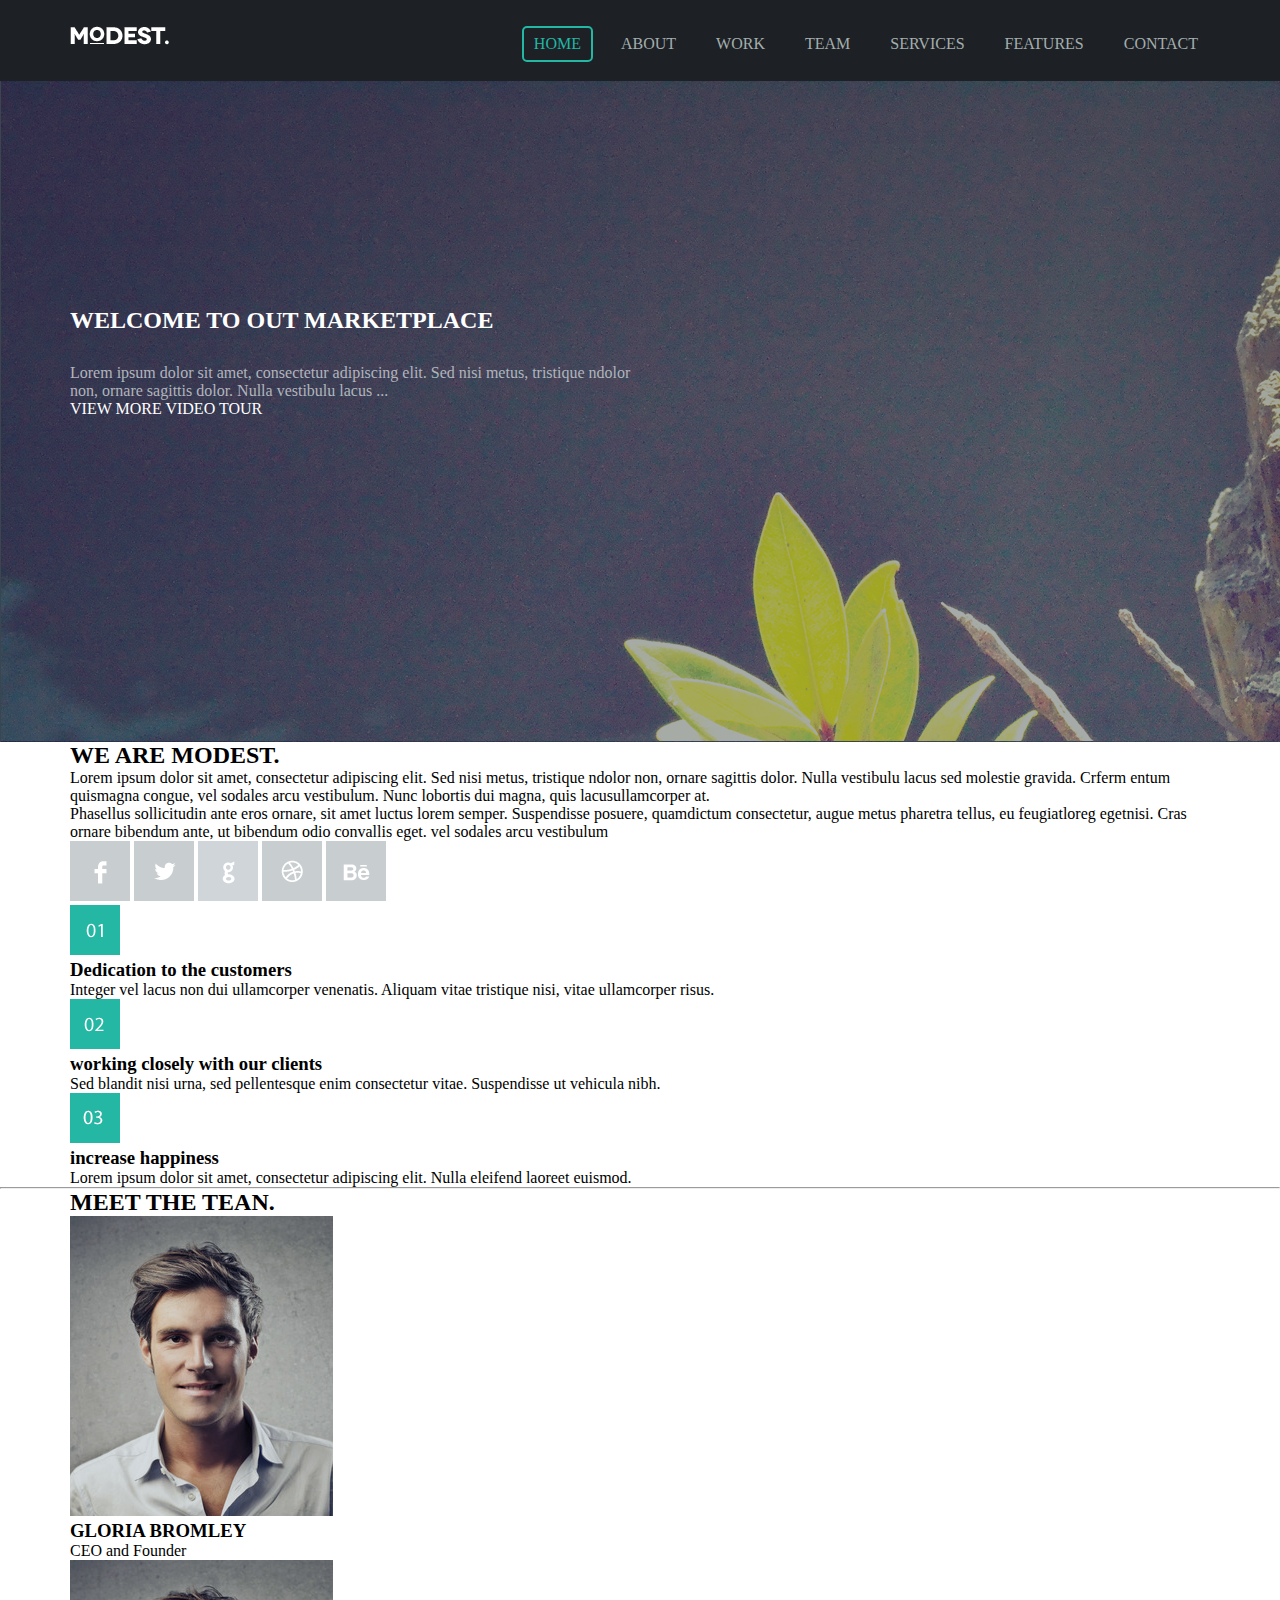
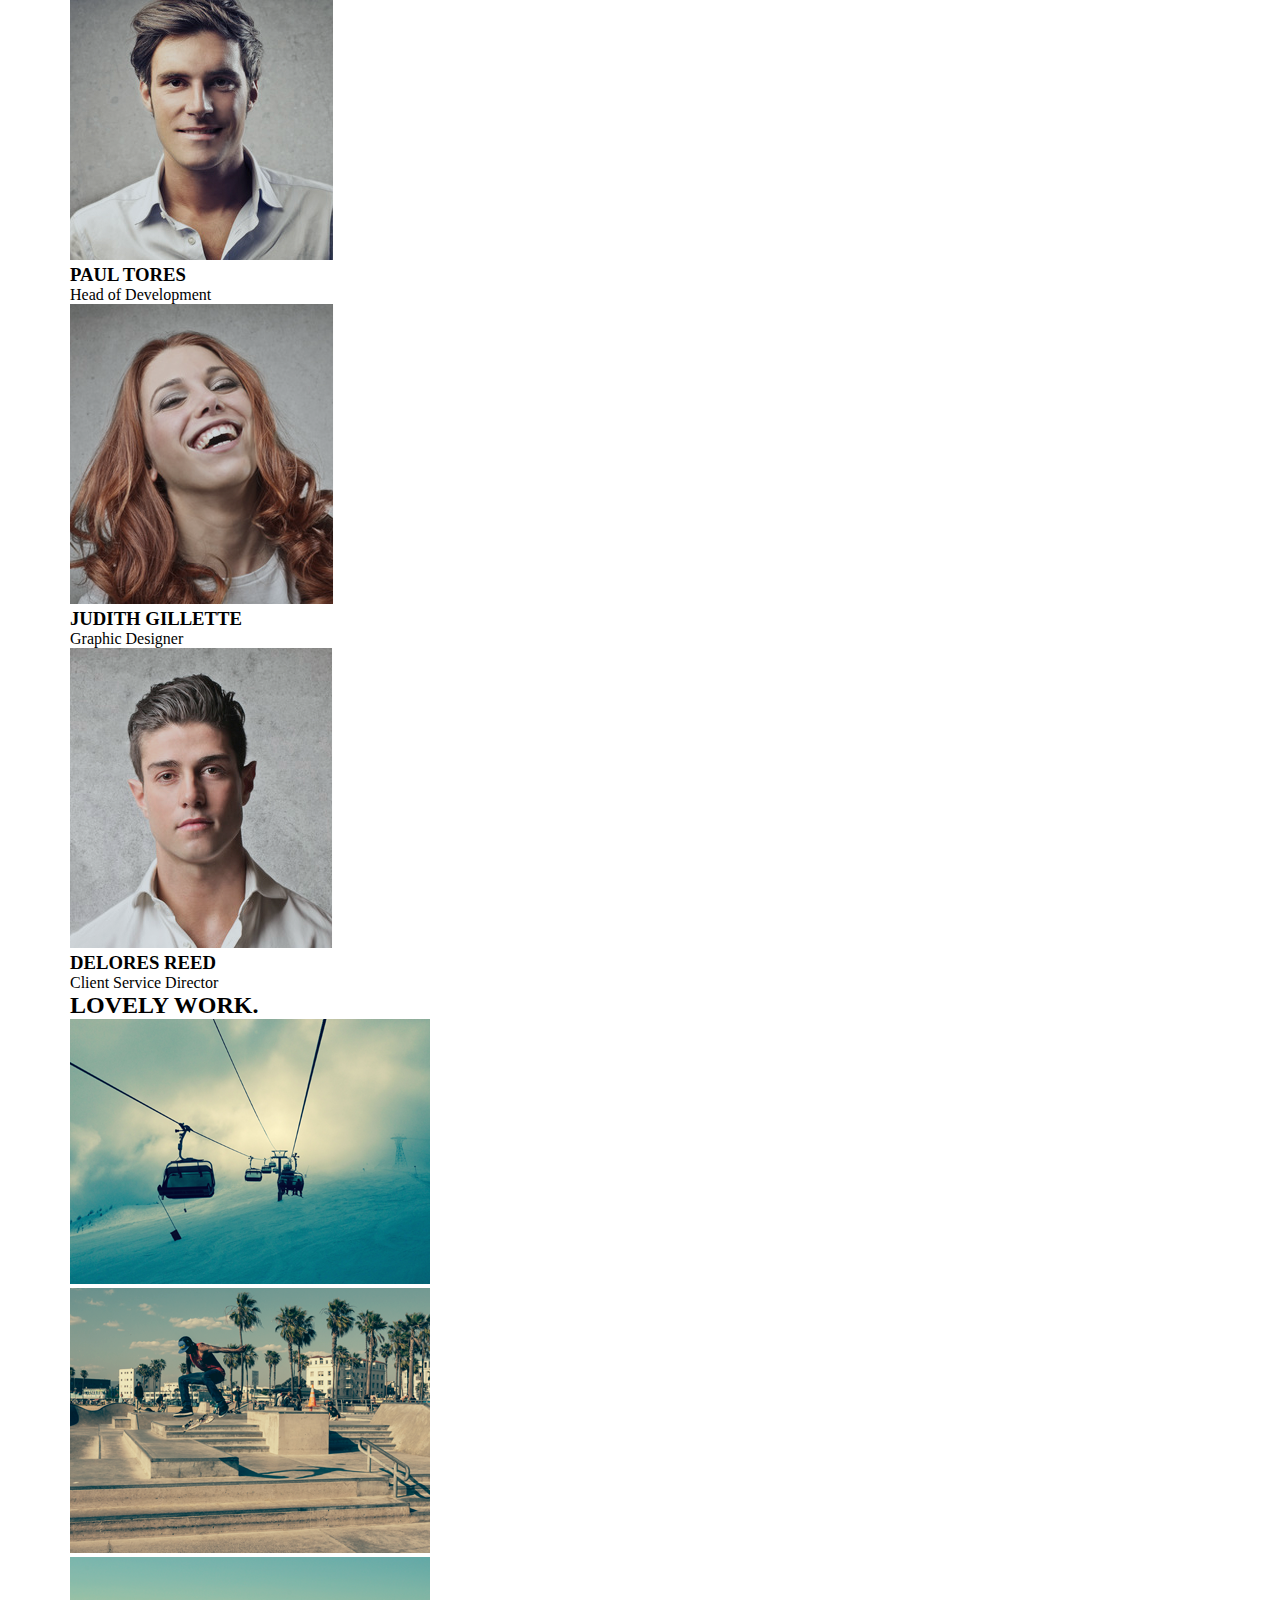
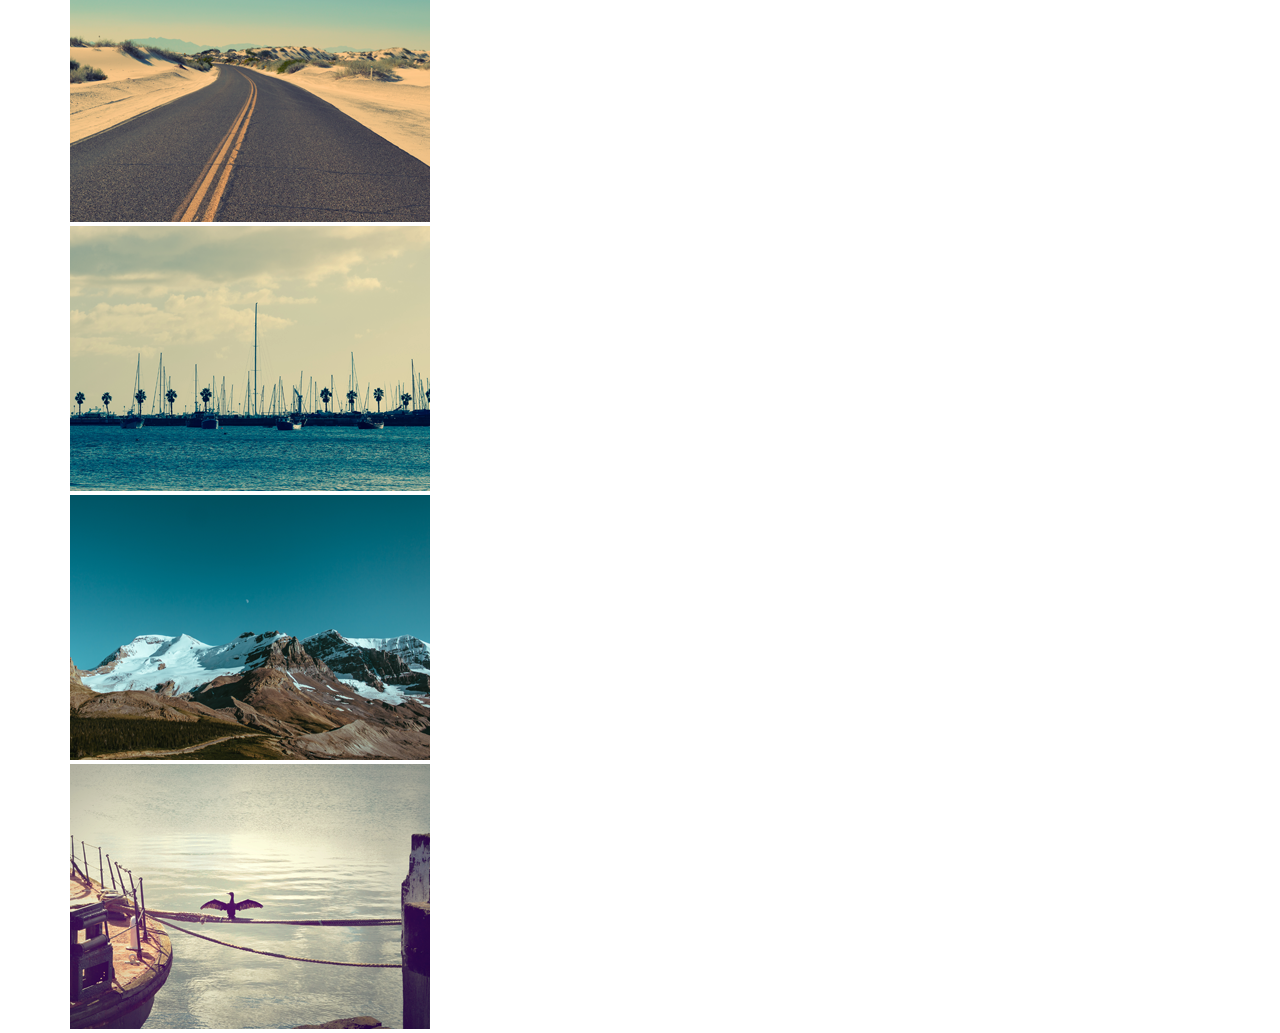
==== index.html @ bdd5e3a7 "sua file" ====
<!DOCTYPE html>
<html lang="en">
<head>
    <meta charset="UTF-8">
    <meta http-equiv="X-UA-Compatible" content="IE=edge">
    <meta name="viewport" content="width=device-width, initial-scale=1.0">
    <link rel="stylesheet" href="sass/scss.css">
    <title>ex2</title>
</head>
<body>
    <header class="header">
        <div class="header__container container">
            <a href=""><img src="img/modle/modest.png" alt="logo"></a>
            <nav class="menu">
                <ul>
                    <li><a href="">HOME</a></li>
                    <li><a href="">ABOUT</a></li>
                    <li><a href="">WORK</a></li>
                    <li><a href="">TEAM</a></li>
                    <li><a href="">SERVICES</a></li>
                    <li><a href="">FEATURES</a></li>
                    <li><a href="">CONTACT</a></li>
                </ul>
            </nav>
        </div>
    </header>
    <main>
        <div class="baner">
            <div class="container">
                <h2 class="baner__title">
                    WELCOME TO OUT MARKETPLACE
                </h2>
                <p class="baner__subtitle">
                    Lorem ipsum dolor sit amet, consectetur adipiscing elit. Sed nisi metus, tristique ndolor <br>
                    non, ornare sagittis dolor. Nulla vestibulu lacus ...
                </p>
                <div class="baner__button">
                    <a href="" class="button">VIEW MORE</a>
                    <a href=""class="button">VIDEO TOUR</a>
                </div>
            </div>
        </div>
        <div class="about container">
                <h2 class="title">
                    WE ARE MODEST.
                </h2>
                <div class="about__block">
                    <div class="about__intro">
                    <p>
                        Lorem ipsum dolor sit amet, consectetur adipiscing elit. Sed nisi metus, tristique ndolor non, ornare sagittis dolor. Nulla vestibulu lacus sed molestie gravida. Crferm entum  quismagna congue, vel sodales arcu vestibulum. Nunc lobortis dui magna, quis lacusullamcorper at. 
                    </p>
                    <p>
                        Phasellus sollicitudin ante eros ornare, sit amet luctus lorem semper. Suspendisse posuere, quamdictum consectetur, augue metus pharetra tellus, eu feugiatloreg egetnisi. Cras ornare bibendum ante, ut bibendum odio convallis eget. vel sodales arcu vestibulum
                        </p>
                        <div class="about__social">
                            <a href=""><img src="img/modle/F.png" alt="facebook"></a>
                            <a href=""><img src="img/modle/twiter.png" alt="twice"></a>
                            <a href=""><img src="img/modle/g.png" alt="google"></a>
                            <a href=""><img src="img/modle/D.png" alt="ball"></a>
                            <a href=""><img src="img/modle/e.png" alt="be"></a>
                        </div>
                    </div>
                    <div class="about__step">
                        <div class="about__step__block">
                            <img src="./img/modle/01.png" alt="">
                            <div class="step__content">
                                <h3>
                                    Dedication to the customers
                                </h3>
                                <p>
                                    Integer vel lacus non dui ullamcorper venenatis. Aliquam vitae tristique nisi, vitae ullamcorper risus.
                                </p>
                            </div>
                        </div>
                        <div class="about__step__block">
                            <img src="./img/modle/02.png" alt="">
                            <div class="about_step__content">
                                <h3>
                                    working closely with our clients
                                </h3>
                                <p>
                                    Sed blandit nisi urna, sed pellentesque enim consectetur vitae. Suspendisse ut vehicula nibh.
                                </p>
                            </div>
                        </div>
                        <div class="about__step__block">
                            <img src="./img/modle/03.png" alt="">
                            <div class="step__content">
                                <h3>
                                    increase happiness
                                </h3>
                                <p>
                                    Lorem ipsum dolor sit amet, consectetur adipiscing elit. Nulla eleifend laoreet euismod.
                                </p>
                            </div>
                        </div>
                    </div>
                </div>
        </div>
        <hr>
        <div class="outeam container">
            <h2 class="title">
                MEET THE TEAN.
            </h2>
            <div class="outeam__team">
                <div class="outeam__member">
                    <img src="./img/modle/our team1.png" alt="">
                    <div class="outeam__disc">
                        <h3>
                            GLORIA BROMLEY
                        </h3>
                        <p>
                            CEO and Founder
                        </p>
                    </div>
                </div>
                <div class="outeam__member">
                    <img src="./img/modle/our team1.png" alt="">
                    <div class="outeam__disc">
                        <h3>
                            PAUL TORES
                        </h3>
                        <p>
                            Head of Development
                        </p>
                    </div>
                </div>
                <div class="outeam__member">
                    <img src="./img/modle/our teama2.png" alt="">
                    <div class="outeam__disc">
                        <h3>
                            JUDITH GILLETTE
                        </h3>
                        <p>
                            Graphic Designer
                        </p>
                    </div>
                </div>
                <div class="outeam__member">
                    <img src="./img/modle/our team 4.png" alt="">
                    <div class="outeam__disc">
                        <h3>
                            DELORES REED
                        </h3>
                        <p>
                            Client Service Director
                        </p>
                    </div>
                </div>
            </div>
        </div>
        <div class="work">
            <div class="container"> 
                <h2 class="title ">LOVELY WORK.</h2>
                <div class="work__global">
                    <div class="work__pic">
                        <img src="./img/modle/work.png" alt="">
                    </div>
                    <div class="work__pic">
                        <img src="./img/modle/work2.png" alt="">
                    </div>
                    <div class="work__pic">
                        <img src="./img/modle/work3.png" alt="">
                    </div>
                    <div class="work__pic">
                        <img src="./img/modle/work4.png" alt="">
                    </div>
                    <div class="work__pic">
                        <img src="./img/modle/work5.png" alt="">
                    </div>
                    <div class="work__pic">
                        <img src="./img/modle/work6.png" alt="">
                    </div>
                </div> 
                <a href="" class="bottum"></a>   
            </div>
        </div>
    </main>
</body>
</html>
---- sass/scss.css ----
@charset "UTF-8";
* {
  margin: 0;
  padding: 0;
  list-style-type: none;
}

.container {
  width: 100%;
  max-width: 1140px;
  margin: 0 auto;
  display: block;
}

.header {
  background-color: #1d2126;
  height: 81px;
}

.header__container {
  display: -webkit-box;
  display: -ms-flexbox;
  display: flex;
  -webkit-box-pack: justify;
      -ms-flex-pack: justify;
          justify-content: space-between;
}

.header__container a {
  margin-top: 26px;
}

.header__container a img {
  height: 19px;
}

/*phần biến và giá trị của border*/
/*--------------------------------*/
.menu ul {
  display: -webkit-box;
  display: -ms-flexbox;
  display: flex;
  margin: 26px 0px;
}

.menu li {
  list-style: none;
  padding: 7px 10px;
  border: 2px solid #1d2126;
  margin: 0 8px;
}

.menu li:hover {
  border: 2px solid #b0b5bd;
  border-radius: 5px;
}

.menu li:first-child {
  margin-left: 0px;
  border: 2px solid #23b7a4;
  border-radius: 5px;
}

.menu li:first-child a {
  color: #23b7a4;
}

.menu li:last-child {
  margin-right: 0px;
}

.menu li a {
  color: #a4aead;
  text-decoration: none;
}

.baner {
  background-image: url("../img/modle/intro.png");
  height: 661px;
  background-repeat: none;
}

.baner__title {
  color: white;
  padding-top: 226px;
  margin-bottom: 30px;
}

.baner__subtitle {
  color: #b0b5bd;
}

.baner__button a {
  color: white;
  text-decoration: none;
}
/*# sourceMappingURL=scss.css.map */
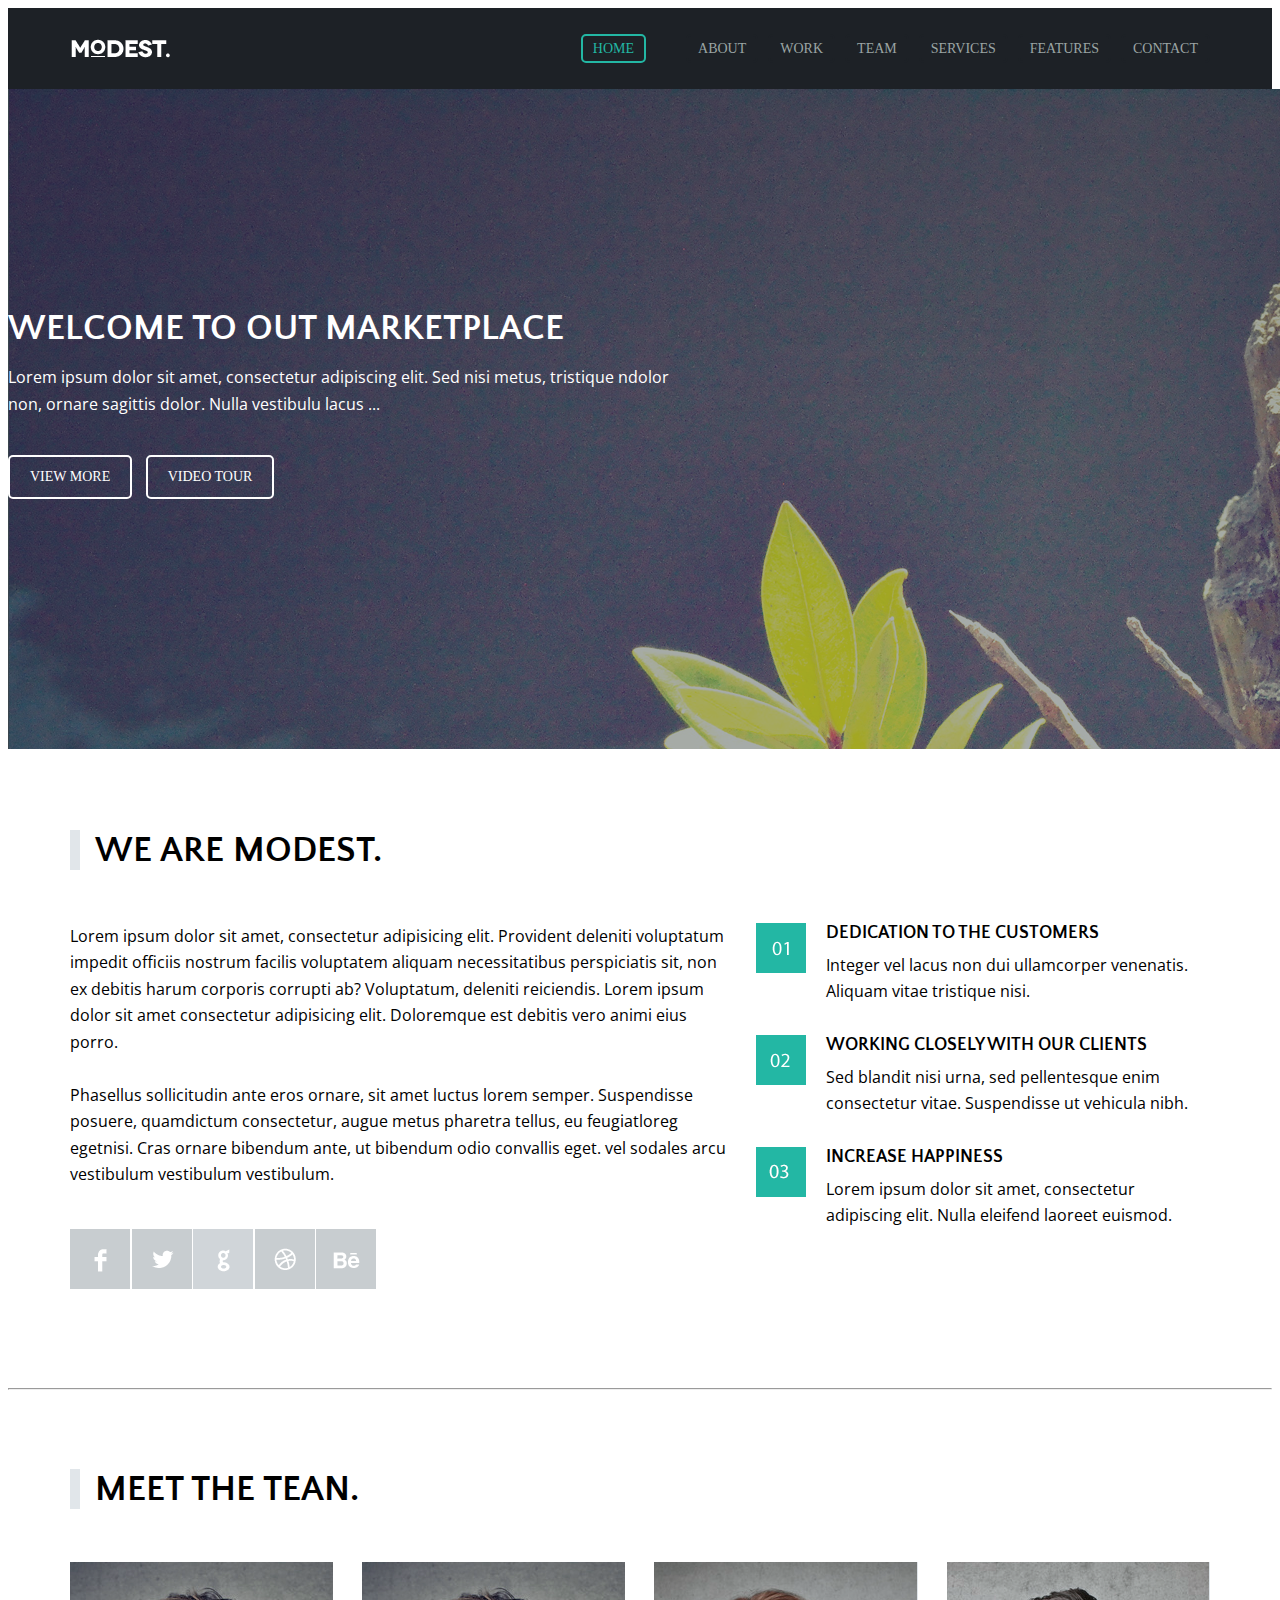
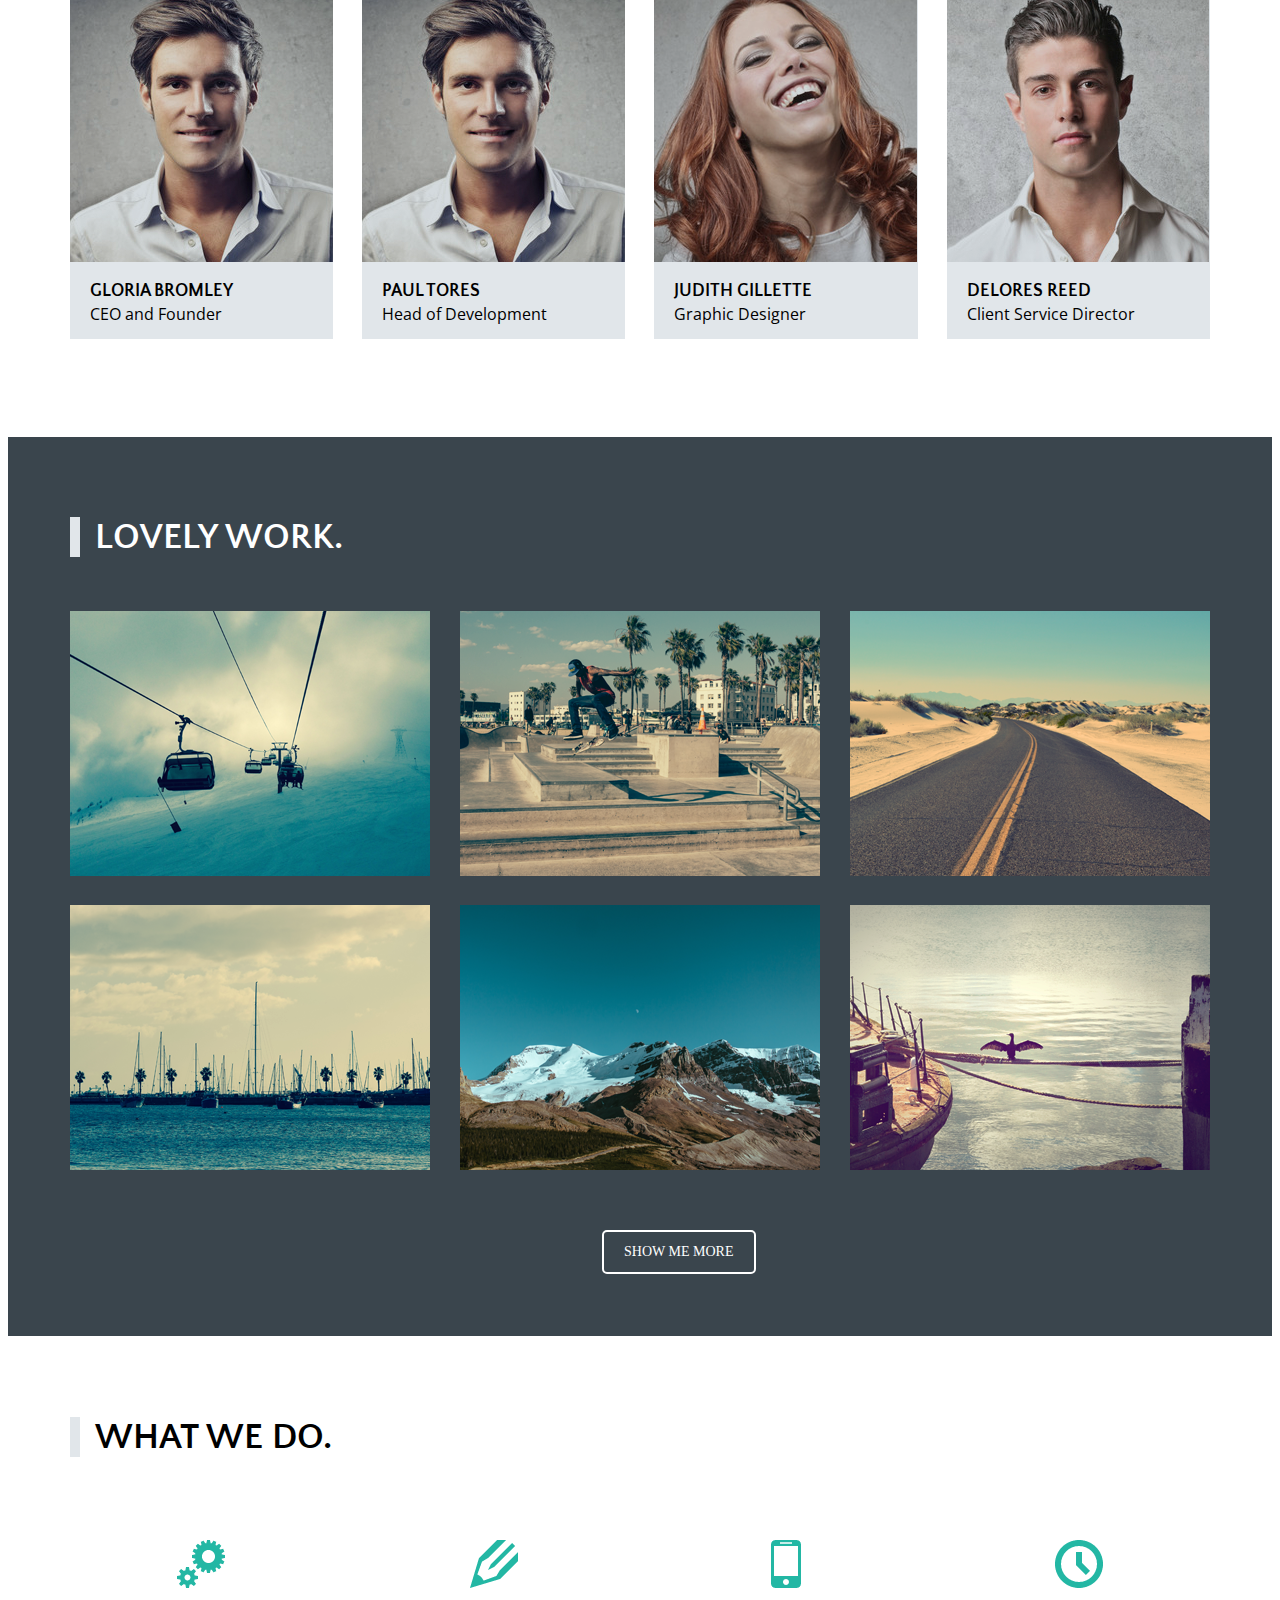
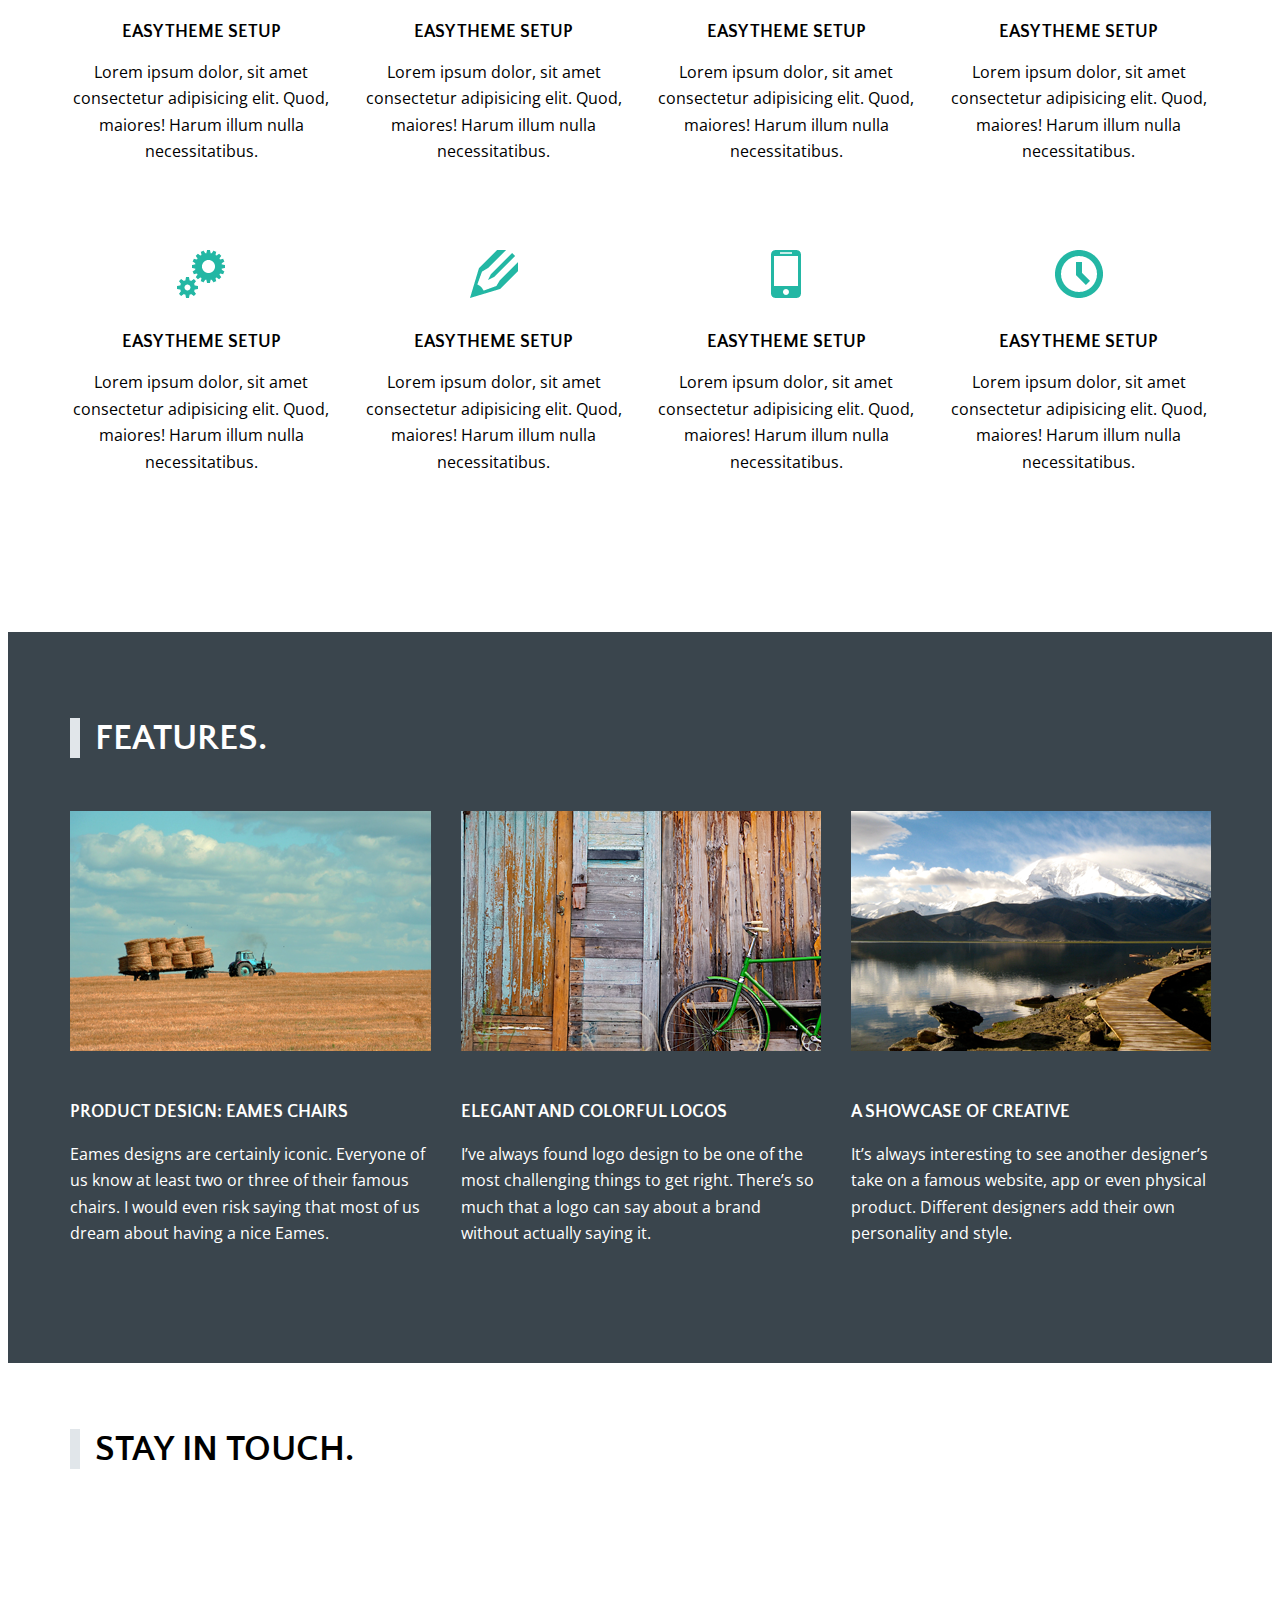
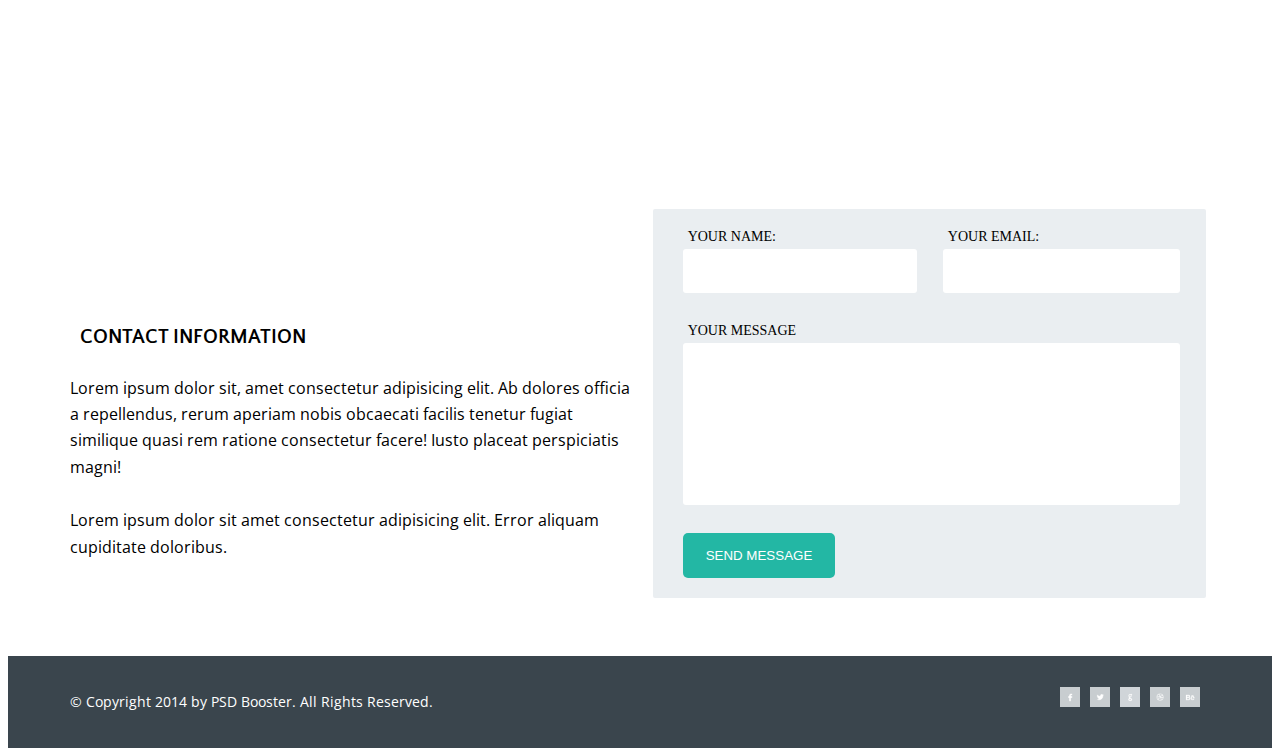
==== commit e6d33d6b: "chua bao gom media va mixin" ====
--- a/index.html
+++ b/index.html
@@ -5,59 +5,84 @@
     <meta http-equiv="X-UA-Compatible" content="IE=edge">
     <meta name="viewport" content="width=device-width, initial-scale=1.0">
     <link rel="stylesheet" href="sass/scss.css">
-    <title>ex2</title>
+    <link rel="preconnect" href="https://fonts.googleapis.com">
+    <link rel="preconnect" href="https://fonts.gstatic.com" crossorigin>
+    <link href="https://fonts.googleapis.com/css2?family=Open+Sans:wght@300;700&display=swap" rel="stylesheet">
+    <link rel="preconnect" href="https://fonts.googleapis.com">
+    <link rel="preconnect" href="https://fonts.gstatic.com" crossorigin>
+    <link href="https://fonts.googleapis.com/css2?family=Open+Sans:wght@300;700&family=Quattrocento+Sans:wght@700&display=swap" rel="stylesheet">
+    <title>ex2</title>  
 </head>
 <body>
+    <!--header-->
     <header class="header">
-        <div class="header__container container">
-            <a href=""><img src="img/modle/modest.png" alt="logo"></a>
-            <nav class="menu">
-                <ul>
-                    <li><a href="">HOME</a></li>
-                    <li><a href="">ABOUT</a></li>
-                    <li><a href="">WORK</a></li>
-                    <li><a href="">TEAM</a></li>
-                    <li><a href="">SERVICES</a></li>
-                    <li><a href="">FEATURES</a></li>
-                    <li><a href="">CONTACT</a></li>
-                </ul>
-            </nav>
+        <div class="container">
+            <div class="header__wrap">
+                <div class="header__logo">
+                    <a href="#"><img src="./img/modle/modest.png" alt="logo"></a>
+                </div>
+                <nav class="header__menu">
+                    <ul>
+                        <li><a href="#" class="active">HOME</a></li>
+                        <li><a href="#">ABOUT</a></li>
+                        <li><a href="#">WORK</a></li>
+                        <li><a href="#">TEAM</a></li>
+                        <li><a href="#">SERVICES</a></li>
+                        <li><a href="#">FEATURES</a></li>
+                        <li><a href="#">CONTACT</a></li>
+                    </ul>
+                </nav>
+            </div>
         </div>
     </header>
     <main>
+        <!--baner-->
         <div class="baner">
-            <div class="container">
+            <div class="baner__img">
+                <img src="./img/modle/intro.png" alt="">
+            </div>
+            <div class="baner__content">
                 <h2 class="baner__title">
                     WELCOME TO OUT MARKETPLACE
                 </h2>
-                <p class="baner__subtitle">
-                    Lorem ipsum dolor sit amet, consectetur adipiscing elit. Sed nisi metus, tristique ndolor <br>
-                    non, ornare sagittis dolor. Nulla vestibulu lacus ...
-                </p>
+                <div class="baner__body">
+                     <p>
+                        Lorem ipsum dolor sit amet, consectetur adipiscing elit. Sed nisi metus, tristique ndolor <br>
+                        non, ornare sagittis dolor. Nulla vestibulu lacus ...
+                    </p>
+                </div>
                 <div class="baner__button">
-                    <a href="" class="button">VIEW MORE</a>
-                    <a href=""class="button">VIDEO TOUR</a>
-                </div>
-            </div>
-        </div>
-        <div class="about container">
-                <h2 class="title">
+                    <a href="#" class="button">VIEW MORE</a>
+                    <a href="#"class="button">VIDEO TOUR</a>
+                </div>
+            </div>
+        </div>
+        <!--about-->
+        <div class="about">
+            <div class="container">
+                <div class="title">
+                    <h2>
                     WE ARE MODEST.
-                </h2>
+                    </h2>
+                </div>
+                
                 <div class="about__block">
                     <div class="about__intro">
-                    <p>
-                        Lorem ipsum dolor sit amet, consectetur adipiscing elit. Sed nisi metus, tristique ndolor non, ornare sagittis dolor. Nulla vestibulu lacus sed molestie gravida. Crferm entum  quismagna congue, vel sodales arcu vestibulum. Nunc lobortis dui magna, quis lacusullamcorper at. 
-                    </p>
-                    <p>
-                        Phasellus sollicitudin ante eros ornare, sit amet luctus lorem semper. Suspendisse posuere, quamdictum consectetur, augue metus pharetra tellus, eu feugiatloreg egetnisi. Cras ornare bibendum ante, ut bibendum odio convallis eget. vel sodales arcu vestibulum
-                        </p>
+                        <div class="about__body">
+                            <p>Lorem ipsum dolor sit amet, consectetur adipisicing elit. Provident deleniti voluptatum impedit officiis nostrum facilis voluptatem aliquam necessitatibus perspiciatis sit, non ex debitis harum corporis corrupti ab? Voluptatum, deleniti reiciendis. Lorem ipsum dolor sit amet consectetur adipisicing elit. Doloremque est debitis vero animi eius porro.
+                            </p>
+                        </div>
+                        <div class="about__body">
+                            <p>
+                                Phasellus sollicitudin ante eros ornare, sit amet luctus lorem semper. Suspendisse posuere, quamdictum consectetur, augue metus pharetra tellus, eu feugiatloreg egetnisi. Cras ornare bibendum ante, ut bibendum odio convallis eget. vel sodales arcu vestibulum vestibulum vestibulum.
+                            </p>
+                        </div>
                         <div class="about__social">
-                            <a href=""><img src="img/modle/F.png" alt="facebook"></a>
-                            <a href=""><img src="img/modle/twiter.png" alt="twice"></a>
-                            <a href=""><img src="img/modle/g.png" alt="google"></a>
-                            <a href=""><img src="img/modle/D.png" alt="ball"></a>
-                            <a href=""><img src="img/modle/e.png" alt="be"></a>
+                            <a href="#"><img src="img/modle/F.png" alt="facebook"></a>
+                            <a href="#"><img src="img/modle/twiter.png" alt="twice"></a>
+                            <a href="#"><img src="img/modle/g.png" alt="google"></a>
+                            <a href="#"><img src="img/modle/D.png" alt="ball"></a>
+                            <a href="#"><img src="img/modle/e.png" alt="be"></a>
                         </div>
                     </div>
                     <div class="about__step">
@@ -67,9 +92,11 @@
                                 <h3>
                                     Dedication to the customers
                                 </h3>
-                                <p>
-                                    Integer vel lacus non dui ullamcorper venenatis. Aliquam vitae tristique nisi, vitae ullamcorper risus.
-                                </p>
+                                <div class="about__body__step">
+                                    <p>
+                                        Integer vel lacus non dui ullamcorper venenatis. Aliquam vitae tristique nisi.
+                                    </p>
+                                </div>
                             </div>
                         </div>
                         <div class="about__step__block">
@@ -78,9 +105,11 @@
                                 <h3>
                                     working closely with our clients
                                 </h3>
-                                <p>
-                                    Sed blandit nisi urna, sed pellentesque enim consectetur vitae. Suspendisse ut vehicula nibh.
-                                </p>
+                                <div class="about__body__step">
+                                    <p>
+                                        Sed blandit nisi urna, sed pellentesque enim consectetur vitae. Suspendisse ut vehicula nibh.
+                                    </p>
+                                </div>
                             </div>
                         </div>
                         <div class="about__step__block">
@@ -89,92 +118,444 @@
                                 <h3>
                                     increase happiness
                                 </h3>
-                                <p>
-                                    Lorem ipsum dolor sit amet, consectetur adipiscing elit. Nulla eleifend laoreet euismod.
-                                </p>
-                            </div>
-                        </div>
-                    </div>
-                </div>
+                                <div class="about__body__step">
+                                    <p>
+                                        Lorem ipsum dolor sit amet, consectetur adipiscing elit. Nulla eleifend laoreet euismod.
+                                    </p>
+                                </div>
+                            </div>
+                        </div>
+                    </div>
+                </div>
+            </div>
         </div>
         <hr>
-        <div class="outeam container">
-            <h2 class="title">
-                MEET THE TEAN.
-            </h2>
-            <div class="outeam__team">
-                <div class="outeam__member">
-                    <img src="./img/modle/our team1.png" alt="">
-                    <div class="outeam__disc">
-                        <h3>
-                            GLORIA BROMLEY
-                        </h3>
-                        <p>
-                            CEO and Founder
-                        </p>
-                    </div>
-                </div>
-                <div class="outeam__member">
-                    <img src="./img/modle/our team1.png" alt="">
-                    <div class="outeam__disc">
-                        <h3>
-                            PAUL TORES
-                        </h3>
-                        <p>
-                            Head of Development
-                        </p>
-                    </div>
-                </div>
-                <div class="outeam__member">
-                    <img src="./img/modle/our teama2.png" alt="">
-                    <div class="outeam__disc">
-                        <h3>
-                            JUDITH GILLETTE
-                        </h3>
-                        <p>
-                            Graphic Designer
-                        </p>
-                    </div>
-                </div>
-                <div class="outeam__member">
-                    <img src="./img/modle/our team 4.png" alt="">
-                    <div class="outeam__disc">
-                        <h3>
-                            DELORES REED
-                        </h3>
-                        <p>
-                            Client Service Director
-                        </p>
-                    </div>
-                </div>
-            </div>
-        </div>
+        <!--our team-->
+        <div class="outeam">
+            <div class="container">
+                <h2 class="title">
+                    MEET THE TEAN.
+                </h2>
+                <div class="outeam__team">
+                    <div class="outeam__member">
+                        <img src="./img/modle/our team1.png" alt="">
+                        <div class="outeam__position">
+                            <h3>
+                                GLORIA BROMLEY
+                            </h3>
+                            <p>
+                                CEO and Founder
+                            </p>
+                        </div>
+                        <div class="outeam__social">
+                            <ul>
+                                <li>
+                                    <a href=""><img src="./img/modle/tw.png" alt=""></a>
+                                </li>
+                                <li>
+                                    <a href=""><img src="./img/modle/Fb.png" alt=""></a>
+                                </li>
+                                <li>
+                                    <a href=""><img src="./img/modle/Int.png" alt=""></a>
+                                </li>
+                            </ul>
+                        </div>
+                    </div>
+                    <div class="outeam__member">
+                        <img src="./img/modle/our team1.png" alt="">
+                        <div class="outeam__position">
+                            <h3>
+                                PAUL TORES
+                            </h3>
+                            <p>
+                                Head of Development
+                            </p>
+                        </div>
+                        <div class="outeam__social">                      
+                            <ul>
+                                <li>
+                                    <a href=""><img src="./img/modle/tw.png" alt=""></a>
+                                </li>
+                                <li>
+                                    <a href=""><img src="./img/modle/Fb.png" alt=""></a>
+                                </li>
+                                <li>
+                                    <a href=""><img src="./img/modle/Int.png" alt=""></a>
+                                </li>
+                            </ul>
+                        </div>
+                    </div>
+                    <div class="outeam__member">
+                        <img src="./img/modle/our teama2.png" alt="">
+                        <div class="outeam__position">
+                            <h3>
+                                JUDITH GILLETTE
+                            </h3>
+                            <p>
+                                Graphic Designer
+                            </p>
+                        </div>
+                        <div class="outeam__social">                           
+                            <ul>
+                                <li>
+                                    <a href=""><img src="./img/modle/tw.png" alt=""></a>
+                                </li>
+                                <li>
+                                    <a href=""><img src="./img/modle/Fb.png" alt=""></a>
+                                </li>
+                                <li>
+                                    <a href=""><img src="./img/modle/Int.png" alt=""></a>
+                                </li>
+                            </ul>
+                        </div>
+                    </div>
+                    <div class="outeam__member">
+                        <img src="./img/modle/our team 4.png" alt="">
+                        <div class="outeam__position">
+                            <h3>
+                                DELORES REED
+                            </h3>
+                            <p>
+                                Client Service Director
+                            </p>
+                        </div>
+                        <div class="outeam__social">                          
+                            <ul>
+                                <li>
+                                    <a href=""><img src="./img/modle/tw.png" alt=""></a>
+                                </li>
+                                <li>
+                                    <a href=""><img src="./img/modle/Fb.png" alt=""></a>
+                                </li>
+                                <li>
+                                    <a href=""><img src="./img/modle/Int.png" alt=""></a>
+                                </li>
+                            </ul>
+                        </div>
+                    </div>
+                </div>
+            </div>           
+        </div>
+        <!--work-->
         <div class="work">
             <div class="container"> 
-                <h2 class="title ">LOVELY WORK.</h2>
+                <h2 class="title">LOVELY WORK.</h2>
                 <div class="work__global">
                     <div class="work__pic">
                         <img src="./img/modle/work.png" alt="">
+                        <div class="work__where">
+                            <h3>
+                                PARTNERSHIP GUIDLINES
+                            </h3>
+                        </div>
+                        <div class="work__plus">
+                            <h2>+</h2>
+                        </div>
                     </div>
                     <div class="work__pic">
                         <img src="./img/modle/work2.png" alt="">
+                        <div class="work__where">
+                            <h3>
+                                PARTNERSHIP GUIDLINES
+                            </h3>
+                        </div>
+                        <div class="work__plus">
+                            <h2>+</h2>
+                        </div>
                     </div>
                     <div class="work__pic">
                         <img src="./img/modle/work3.png" alt="">
+                        <div class="work__where">
+                            <h3>
+                                PARTNERSHIP GUIDLINES
+                            </h3>
+                        </div>
+                        <div class="work__plus">
+                            <h2>+</h2>
+                        </div>
                     </div>
                     <div class="work__pic">
                         <img src="./img/modle/work4.png" alt="">
+                        <div class="work__where">
+                            <h3>
+                                PARTNERSHIP GUIDLINES
+                            </h3>
+                        </div>
+                        <div class="work__plus">
+                            <h2>+</h2>
+                        </div>
                     </div>
                     <div class="work__pic">
                         <img src="./img/modle/work5.png" alt="">
+                        <div class="work__where">
+                            <h3>
+                                PARTNERSHIP GUIDLINES
+                            </h3>
+                        </div>
+                        <div class="work__plus">
+                            <h2>+</h2>
+                        </div>
                     </div>
                     <div class="work__pic">
                         <img src="./img/modle/work6.png" alt="">
+                        <div class="work__where">
+                            <h3>
+                                PARTNERSHIP GUIDLINES
+                            </h3>
+                        </div>
+                        <div class="work__plus">
+                            <h2>+</h2>
+                        </div>
                     </div>
                 </div> 
-                <a href="" class="bottum"></a>   
+                <div class="work__button button">
+                    <a href="#">SHOW ME MORE</a>
+                </div>
+            </div>
+        </div>
+        <!--service-->
+        <div class="service">
+            <div class="container">
+                <h2 class="title">WHAT WE DO.</h2>
+                <div class="service__option">
+                    <div class="service__iterm"> 
+                        <img src="./img/modle/cogs.png" alt="">
+                        <div class="service__content">
+                            <div class="servise__title">
+                                <h3>EASY THEME SETUP</h3>
+                            </div>
+                            <div class="service__disc">
+                                <p>
+                                    Lorem ipsum dolor, sit amet consectetur adipisicing elit. Quod, maiores! Harum illum nulla necessitatibus.
+                                </p>
+                            </div>
+                        </div>
+                    </div>
+                    <div class="service__iterm"> 
+                        <img src="./img/modle/pencil.png" alt="">
+                       <div class="service__content">
+                            <div class="servise__title">
+                                <h3>EASY THEME SETUP</h3>
+                            </div>
+                            <div class="service__disc">
+                                <p>
+                                    Lorem ipsum dolor, sit amet consectetur adipisicing elit. Quod, maiores! Harum illum nulla necessitatibus.
+                                </p>
+                            </div>
+                        </div>
+                    </div>
+                    <div class="service__iterm"> 
+                        <img src="./img/modle/mobile.png" alt="">
+                       <div class="service__content">
+                            <div class="servise__title">
+                                <h3>EASY THEME SETUP</h3>
+                            </div>
+                            <div class="service__disc">
+                                <p>
+                                    Lorem ipsum dolor, sit amet consectetur adipisicing elit. Quod, maiores! Harum illum nulla necessitatibus.
+                                </p>
+                            </div>
+                        </div>
+                    </div>
+                    <div class="service__iterm"> 
+                        <img src="./img/modle/clock.png" alt="">
+                       <div class="service__content">
+                            <div class="servise__title">
+                                <h3>EASY THEME SETUP</h3>
+                            </div>
+                            <div class="service__disc">
+                                <p>
+                                    Lorem ipsum dolor, sit amet consectetur adipisicing elit. Quod, maiores! Harum illum nulla necessitatibus.
+                                </p>
+                            </div>
+                        </div>
+                    </div>
+                    <div class="service__iterm"> 
+                        <img src="./img/modle/cogs.png" alt="">
+                       <div class="service__content">
+                            <div class="servise__title">
+                                <h3>EASY THEME SETUP</h3>
+                            </div>
+                            <div class="service__disc">
+                                <p>
+                                    Lorem ipsum dolor, sit amet consectetur adipisicing elit. Quod, maiores! Harum illum nulla necessitatibus.
+                                </p>
+                            </div>
+                        </div>
+                    </div>
+                    <div class="service__iterm"> 
+                        <img src="./img/modle/pencil.png" alt="">
+                       <div class="service__content">
+                            <div class="servise__title">
+                                <h3>EASY THEME SETUP</h3>
+                            </div>
+                            <div class="service__disc">
+                                <p>
+                                    Lorem ipsum dolor, sit amet consectetur adipisicing elit. Quod, maiores! Harum illum nulla necessitatibus.
+                                </p>
+                            </div>
+                        </div>
+                    </div>
+                    <div class="service__iterm"> 
+                        <img src="./img/modle/mobile.png" alt="">
+                       <div class="service__content">
+                            <div class="servise__title">
+                                <h3>EASY THEME SETUP</h3>
+                            </div>
+                            <div class="service__disc">
+                                <p>
+                                    Lorem ipsum dolor, sit amet consectetur adipisicing elit. Quod, maiores! Harum illum nulla necessitatibus.
+                                </p>
+                            </div>
+                        </div>
+                    </div>
+                    <div class="service__iterm"> 
+                        <img src="./img/modle/clock.png" alt="">
+                       <div class="service__content">
+                            <div class="servise__title">
+                                <h3>EASY THEME SETUP</h3>
+                            </div>
+                            <div class="service__disc">
+                                <p>
+                                    Lorem ipsum dolor, sit amet consectetur adipisicing elit. Quod, maiores! Harum illum nulla necessitatibus.
+                                </p>
+                            </div>
+                        </div>
+                    </div>
+                </div>
+            </div>
+        </div>
+        <!--fearture-->
+        <div class="features">
+           
+            <div class="container">
+                <div class="title">
+                <h2>FEATURES.</h2>
+                </div>
+                <div class="features__wrap">
+                    <div class="features__product">
+                        <img src="./img/modle/features.png" alt="">
+                        <div class="features__content">
+                            <div class="features__title">
+                                <h3>Product Design: Eames Chairs</h3>
+                            </div>
+                            <div class="features__disc">
+                                <p>
+                                Eames designs are certainly iconic. Everyone of us know at least two or three of their famous chairs. I would even risk saying that most of us dream about having a nice Eames.
+                                </p>
+                            </div>
+                        </div>
+                    </div>
+                    <div class="features__product">
+                        <img src="./img/modle/features2.png" alt="">
+                        <div class="features__content">
+                            <div class="features__content">
+                                <div class="features__title">
+                                    <h3>Elegant and Colorful Logos</h3>
+                                </div>
+                                <div class="features__disc">
+                                    <p>
+                                    I’ve always found logo design to be one of the most challenging things to get right. There’s so much that a logo can say about a brand without actually saying it.
+                                    </p>
+                                </div>
+                            </div>
+                        </div>
+                    </div>
+                    <div class="features__product">
+                        <img src="./img/modle/features3.png" alt="">
+                        <div class="features__content">
+                            <div class="features__title"> 
+                                <h3>A Showcase of Creative</h3>
+                            </div>
+                            <div class="features__disc">
+                                <p>
+                                It’s always interesting to see another designer’s take on a famous website, app or even physical product. Different designers add their own personality and style.
+                                </p>
+                            </div>
+                        </div>
+                    </div>
+                </div>
+                
+            </div>
+        </div>
+        <!--contact-->
+        <div class="contact">
+            <div class="container">
+                <h2 class="title">
+                    STAY IN TOUCH.
+                </h2>
+            </div>
+            <div class="contact__location">
+                <iframe src="https://www.google.com/maps/embed?pb=!1m18!1m12!1m3!1d3724.0977424798275!2d105.85017601476339!3d21.02877473599843!2m3!1f0!2f0!3f0!3m2!1i1024!2i768!4f13.1!3m3!1m2!1s0x3135ab953357c995%3A0x1babf6bb4f9a20e!2zSOG7kyBIb8OgbiBLaeG6v20!5e0!3m2!1svi!2s!4v1626739200055!5m2!1svi!2s" width="100%" height="345px" style="border:0;" allowfullscreen="" loading="lazy"></iframe>
+            </div>
+            <div class="container">
+                <div class="contact__content">
+                    <div class="contact__title">
+                        <h3>contact information</h3>
+                    </div>
+                    <div class="contact__body">
+                        <p>
+                            Lorem ipsum dolor sit, amet consectetur adipisicing elit. Ab dolores officia a repellendus, rerum aperiam nobis obcaecati facilis tenetur fugiat similique quasi rem ratione consectetur facere! Iusto placeat perspiciatis magni!
+                        </p>
+                    </div>
+                    <div class="contact__body">
+                        <p>
+                            Lorem ipsum dolor sit amet consectetur adipisicing elit. Error aliquam cupiditate doloribus.
+                        </p>
+                    </div>
+                </div>
+                <div class="contact__sent">
+                    <div class="contact__wrap">
+                        <div class="contact__inf">
+                            <div class="contact__yname contact__padl">
+                                <label class="contact__tt" for="yname">YOUR NAME:</label>
+                                <input class="contact__inif" type="text" name="yname">
+                            </div>
+                            <div class="contact__email contact__padr">
+                                <label class="contact__tt" for="email">YOUR EMAIL:</label>
+                                <input class="contact__inif" type="text" name="email">
+                            </div>
+                        </div>
+                        <div class="contact__reflect">
+                            <label class="contact__tt" for="message">YOUR MESSAGE</label>
+                            <input class="contact__inif contact__mes" type="text" name="your message">
+                        </div>
+                        <div class="contact__button">
+                            <button class="contact__btn">SEND MESSAGE</button>
+                        </div>
+                    </div>                
+                </div>
             </div>
         </div>
     </main>
+    <footer>
+        <div class="container">
+            <div class="wrap">
+                <div class="copyr">
+                    <p>
+                    © Copyright 2014 by PSD Booster. All Rights Reserved.
+                    </p>
+                </div>
+                <div class="social">
+                    <ul>
+                        <li>
+                            <a href="#"><img src="img/modle/F.png" alt="facebook"></a>
+                        </li>
+                        <li>
+                            <a href="#"><img src="img/modle/twiter.png" alt="twice"></a>
+                        </li>
+                        <li>
+                            <a href="#"><img src="img/modle/g.png" alt="google"></a>
+                        </li>
+                        <li>
+                            <a href="#"><img src="img/modle/D.png" alt="ball"></a>
+                        </li>
+                        <li>
+                            <a href="#"><img src="img/modle/e.png" alt="be"></a>
+                        </li>
+                    </ul>
+                </div>
+            </div>
+    </footer>
 </body>
-</html>+</html>
--- a/sass/scss.css
+++ b/sass/scss.css
@@ -1,97 +1,564 @@
-@charset "UTF-8";
-* {
+p {
+  line-height: 1.65;
+  margin-top: 0;
+  margin-bottom: 0;
+  font-size: 16px;
+  font-family: 'Open Sans', sans-serif;
+}
+
+h2 {
+  font-size: 36px;
+  font-family: 'Quattrocento Sans', sans-serif;
+  margin: 0;
+}
+
+h3 {
+  margin-top: 0;
+  margin: 0;
+  font-size: 18px;
+  text-transform: uppercase;
+  font-family: 'Quattrocento Sans', sans-serif;
+}
+
+a {
+  color: white;
+  background-color: transparent;
+  text-decoration: none;
+  font-size: 14px;
+  line-height: 2;
+}
+
+li {
+  list-style: none;
+}
+
+.container {
+  margin: 0 auto;
+  max-width: 1140px;
+}
+
+.button {
+  color: white;
+  text-transform: uppercase;
+  margin-top: 38px;
+  border: 2px solid white;
+  border-radius: 5px;
+  padding: 6px 20px;
+  margin-right: 10px;
+  display: inline-block;
+  font-size: 14px;
+}
+
+.button:hover {
+  color: white;
+  border-color: #23b7a4;
+  background-color: #23b7a4;
+  -webkit-transform: 0.5s;
+          transform: 0.5s;
+}
+
+.title {
+  border-left: 10px solid #e1e6ea;
+  padding-left: 15px;
+  margin-bottom: 53px;
+}
+
+.social ul {
+  display: -webkit-box;
+  display: -ms-flexbox;
+  display: flex;
   margin: 0;
   padding: 0;
-  list-style-type: none;
-}
-
-.container {
+}
+
+.social ul li a img {
+  width: 20px;
+}
+
+.social ul li a {
+  margin-right: 10px;
+}
+
+.baner {
+  position: relative;
+  color: white;
+}
+
+.baner__title {
+  margin-bottom: 16px;
+}
+
+.baner__content {
+  position: absolute;
+  top: 33%;
+  left: calc((48%-1140px)/4);
+}
+
+.about {
+  padding: 77px 0 68px 0;
+}
+
+.about__block {
+  display: -webkit-box;
+  display: -ms-flexbox;
+  display: flex;
+}
+
+.about__intro {
+  width: 66%;
+  float: left;
+  margin-right: 20px;
+}
+
+.about__body {
+  margin-bottom: 27px;
+}
+
+.about__social a img {
+  margin: 14px 0;
+  margin-right: -2px;
+}
+
+.about__step {
+  width: 45%;
+  float: right;
+}
+
+.about__step__block {
+  display: -webkit-box;
+  display: -ms-flexbox;
+  display: flex;
+  margin-bottom: 30px;
+}
+
+.about__step__block img {
+  margin-right: 20px;
+  width: 50px;
+  height: 50px;
+}
+
+.about__step__content {
+  width: calc(100%-65%-20px);
+}
+
+.about__body__step {
+  padding-top: 9px;
+}
+
+.outeam {
+  padding: 72px 0 81px 0;
+}
+
+.outeam__team {
+  display: -webkit-box;
+  display: -ms-flexbox;
+  display: flex;
+  -ms-flex-wrap: wrap;
+      flex-wrap: wrap;
+  margin-bottom: 17px;
+}
+
+.outeam__member {
+  background-color: #e1e6ea;
+  margin-right: 29px;
+  position: relative;
+}
+
+.outeam__member:nth-child(4n) {
+  margin-right: 0;
+}
+
+.outeam__member:hover {
+  background-color: #3a454d;
+  color: white;
+  -webkit-transition: 0.5s;
+  transition: 0.5s;
+}
+
+.outeam__member:hover img {
+  opacity: 0.5;
+}
+
+.outeam__social {
+  position: absolute;
+  top: 30%;
+  left: 8%;
+  display: none;
+}
+
+.outeam__social ul {
+  display: -webkit-box;
+  display: -ms-flexbox;
+  display: flex;
+  -webkit-box-pack: justify;
+      -ms-flex-pack: justify;
+          justify-content: space-between;
+  -webkit-box-align: center;
+      -ms-flex-align: center;
+          align-items: center;
+}
+
+.outeam__social ul li:not(:last-child) {
+  margin-right: 2px;
+}
+
+.outeam__member:hover .outeam__social {
+  display: block;
+  opacity: 1;
+}
+
+.outeam__position {
+  padding: 15px 20px 12px 20px;
+}
+
+.work {
+  padding: 80px 0 137px 0;
+  background: #3a454d;
+  position: relative;
+}
+
+.work h2 {
+  color: white;
+}
+
+.work__global {
+  padding-top: 1px;
+  display: -webkit-box;
+  display: -ms-flexbox;
+  display: flex;
+  -ms-flex-wrap: wrap;
+      flex-wrap: wrap;
+}
+
+.work__pic {
+  position: relative;
+}
+
+.work__pic:nth-child(3n) {
+  margin-right: 0;
+}
+
+@media (min-width: 768px) {
+  .work__pic {
+    margin-right: 20px;
+    margin-bottom: 20px;
+  }
+}
+
+@media (min-width: 900px) {
+  .work__pic {
+    margin-right: 30px;
+    margin-bottom: 25px;
+  }
+}
+
+.work__pic .work__where {
+  background-color: #292f36;
+  width: 341px;
+  height: 35px;
+  display: -webkit-box;
+  display: -ms-flexbox;
+  display: flex;
+  padding: 10px;
+  color: white;
+  position: absolute;
+  top: 210px;
+  display: none;
+}
+
+.work__pic .work__where h3 {
+  margin: 8px;
+}
+
+.work__plus {
+  position: absolute;
+  -webkit-transform: translate(-50%, -50%);
+          transform: translate(-50%, -50%);
+  top: 38%;
+  left: 50%;
+  display: none;
+}
+
+.work__plus h2 {
+  font-size: 50px;
+}
+
+.work__pic:hover .work__plus {
+  display: block;
+  -webkit-transition: 0.5s;
+  transition: 0.5s;
+}
+
+.work__pic:hover .work__where {
+  display: block;
+  -webkit-transition: 0.5s;
+  transition: 0.5s;
+}
+
+.work__button {
+  position: absolute;
+  top: 84%;
+  left: 47%;
+}
+
+.service {
+  padding: 81px 0 71px 0;
+}
+
+.service__option {
+  display: -webkit-box;
+  display: -ms-flexbox;
+  display: flex;
+  -ms-flex-wrap: wrap;
+      flex-wrap: wrap;
+  text-align: center;
+  -webkit-box-pack: justify;
+      -ms-flex-pack: justify;
+          justify-content: space-between;
+  padding-top: 30px;
+}
+
+.service__iterm {
+  width: 23%;
+  margin-bottom: 86px;
+}
+
+.service__content {
+  padding-top: 30px;
+}
+
+.service__disc {
+  padding-top: 17px;
+}
+
+.features {
+  background-color: #3a454d;
+  padding: 86px 0 116px 0;
+}
+
+.features h2 {
+  color: white;
+}
+
+.features__wrap {
+  display: -webkit-box;
+  display: -ms-flexbox;
+  display: flex;
+  -webkit-box-pack: justify;
+      -ms-flex-pack: justify;
+          justify-content: space-between;
+  -webkit-box-align: center;
+      -ms-flex-align: center;
+          align-items: center;
+}
+
+.features__product {
+  width: 100% - 3-30px/3;
+  margin-right: 30px;
+}
+
+.features__content {
+  color: white;
+}
+
+.features__title {
+  padding-top: 47px;
+}
+
+.features__disc {
+  padding-top: 19px;
+}
+
+.contact {
+  padding: 66px 0 96px 0;
+  position: relative;
+}
+
+.contact__location {
   width: 100%;
-  max-width: 1140px;
-  margin: 0 auto;
-  display: block;
+}
+
+.contact__content {
+  width: 50%;
+}
+
+.contact__title {
+  padding-top: 55px;
+  padding-left: 10px;
+}
+
+.contact__title h3 {
+  text-transform: uppercase;
+  font-size: 20px;
+}
+
+.contact__body {
+  padding-top: 27px;
+}
+
+.contact__sent {
+  background-color: #eaeef1;
+  width: 553px;
+  border: none;
+  border-radius: 2px;
+  position: absolute;
+  top: 50%;
+  left: 51%;
+  margin-bottom: 50px;
+}
+
+.contact__wrap {
+  padding: 20px 30px;
+}
+
+.contact__inf {
+  display: -webkit-box;
+  display: -ms-flexbox;
+  display: flex;
+  -webkit-box-pack: justify;
+      -ms-flex-pack: justify;
+          justify-content: space-between;
+}
+
+.contact__tt {
+  padding-left: 5px;
+}
+
+.contact__inif {
+  margin-top: 4px;
+  width: 100%;
+  height: 42px;
+  border: none;
+  border-radius: 3px;
+}
+
+.contact__padl {
+  margin-right: 15px;
+}
+
+.contact__padr {
+  margin-left: 15px;
+}
+
+.contact__mes {
+  height: 160px;
+}
+
+.contact__reflect {
+  margin: 30px 0 28px;
+}
+
+.contact__btn {
+  border: none;
+  padding: 15px 23px;
+  border-radius: 5px;
+  color: white;
+  background-color: #23b7a4;
+}
+
+footer {
+  background-color: #3a454d;
+  width: 100%;
+}
+
+footer p {
+  color: white;
+  font-size: 14px;
+}
+
+.wrap {
+  display: -webkit-box;
+  display: -ms-flexbox;
+  display: flex;
+  -webkit-box-pack: justify;
+      -ms-flex-pack: justify;
+          justify-content: space-between;
+  -webkit-box-align: center;
+      -ms-flex-align: center;
+          align-items: center;
+  padding: 31px 0;
 }
 
 .header {
   background-color: #1d2126;
-  height: 81px;
-}
-
-.header__container {
-  display: -webkit-box;
-  display: -ms-flexbox;
-  display: flex;
-  -webkit-box-pack: justify;
-      -ms-flex-pack: justify;
-          justify-content: space-between;
-}
-
-.header__container a {
-  margin-top: 26px;
-}
-
-.header__container a img {
-  height: 19px;
-}
-
-/*phần biến và giá trị của border*/
-/*--------------------------------*/
-.menu ul {
-  display: -webkit-box;
-  display: -ms-flexbox;
-  display: flex;
-  margin: 26px 0px;
-}
-
-.menu li {
-  list-style: none;
-  padding: 7px 10px;
+}
+
+.header__wrap {
+  display: -webkit-box;
+  display: -ms-flexbox;
+  display: flex;
+  -webkit-box-align: center;
+      -ms-flex-align: center;
+          align-items: center;
+  -webkit-box-pack: justify;
+      -ms-flex-pack: justify;
+          justify-content: space-between;
+  padding: 13px 0 12px 0;
+}
+
+.header__logo {
+  line-height: 0;
+  margin-top: 8px;
+  margin-left: 1px;
+}
+
+.header__menu ul {
+  display: -webkit-box;
+  display: -ms-flexbox;
+  display: flex;
+  -webkit-box-align: center;
+      -ms-flex-align: center;
+          align-items: center;
+}
+
+.header__menu li {
+  margin-left: 10px;
+}
+
+.header__menu a {
+  color: #9ba5a4;
+  text-transform: uppercase;
+  padding: 5px 10px;
   border: 2px solid #1d2126;
-  margin: 0 8px;
-}
-
-.menu li:hover {
-  border: 2px solid #b0b5bd;
   border-radius: 5px;
-}
-
-.menu li:first-child {
-  margin-left: 0px;
-  border: 2px solid #23b7a4;
-  border-radius: 5px;
-}
-
-.menu li:first-child a {
+  -webkit-transition: 0.5s;
+  transition: 0.5s;
+}
+
+.header__menu a:hover {
+  border-color: #b0b5bd;
+}
+
+.header__menu a.active {
   color: #23b7a4;
-}
-
-.menu li:last-child {
-  margin-right: 0px;
-}
-
-.menu li a {
-  color: #a4aead;
-  text-decoration: none;
-}
-
-.baner {
-  background-image: url("../img/modle/intro.png");
-  height: 661px;
-  background-repeat: none;
-}
-
-.baner__title {
-  color: white;
-  padding-top: 226px;
-  margin-bottom: 30px;
-}
-
-.baner__subtitle {
-  color: #b0b5bd;
-}
-
-.baner__button a {
-  color: white;
-  text-decoration: none;
+  border-color: #23b7a4;
+  margin-right: 30px;
+}
+
+body {
+  font-size: 14px;
+}
+
+footer {
+  background-color: #3a454d;
+  width: 100%;
+}
+
+footer p {
+  color: white;
+  font-size: 14px;
+}
+
+.wrap {
+  display: -webkit-box;
+  display: -ms-flexbox;
+  display: flex;
+  -webkit-box-pack: justify;
+      -ms-flex-pack: justify;
+          justify-content: space-between;
+  -webkit-box-align: center;
+      -ms-flex-align: center;
+          align-items: center;
+  padding: 31px 0;
 }
 /*# sourceMappingURL=scss.css.map */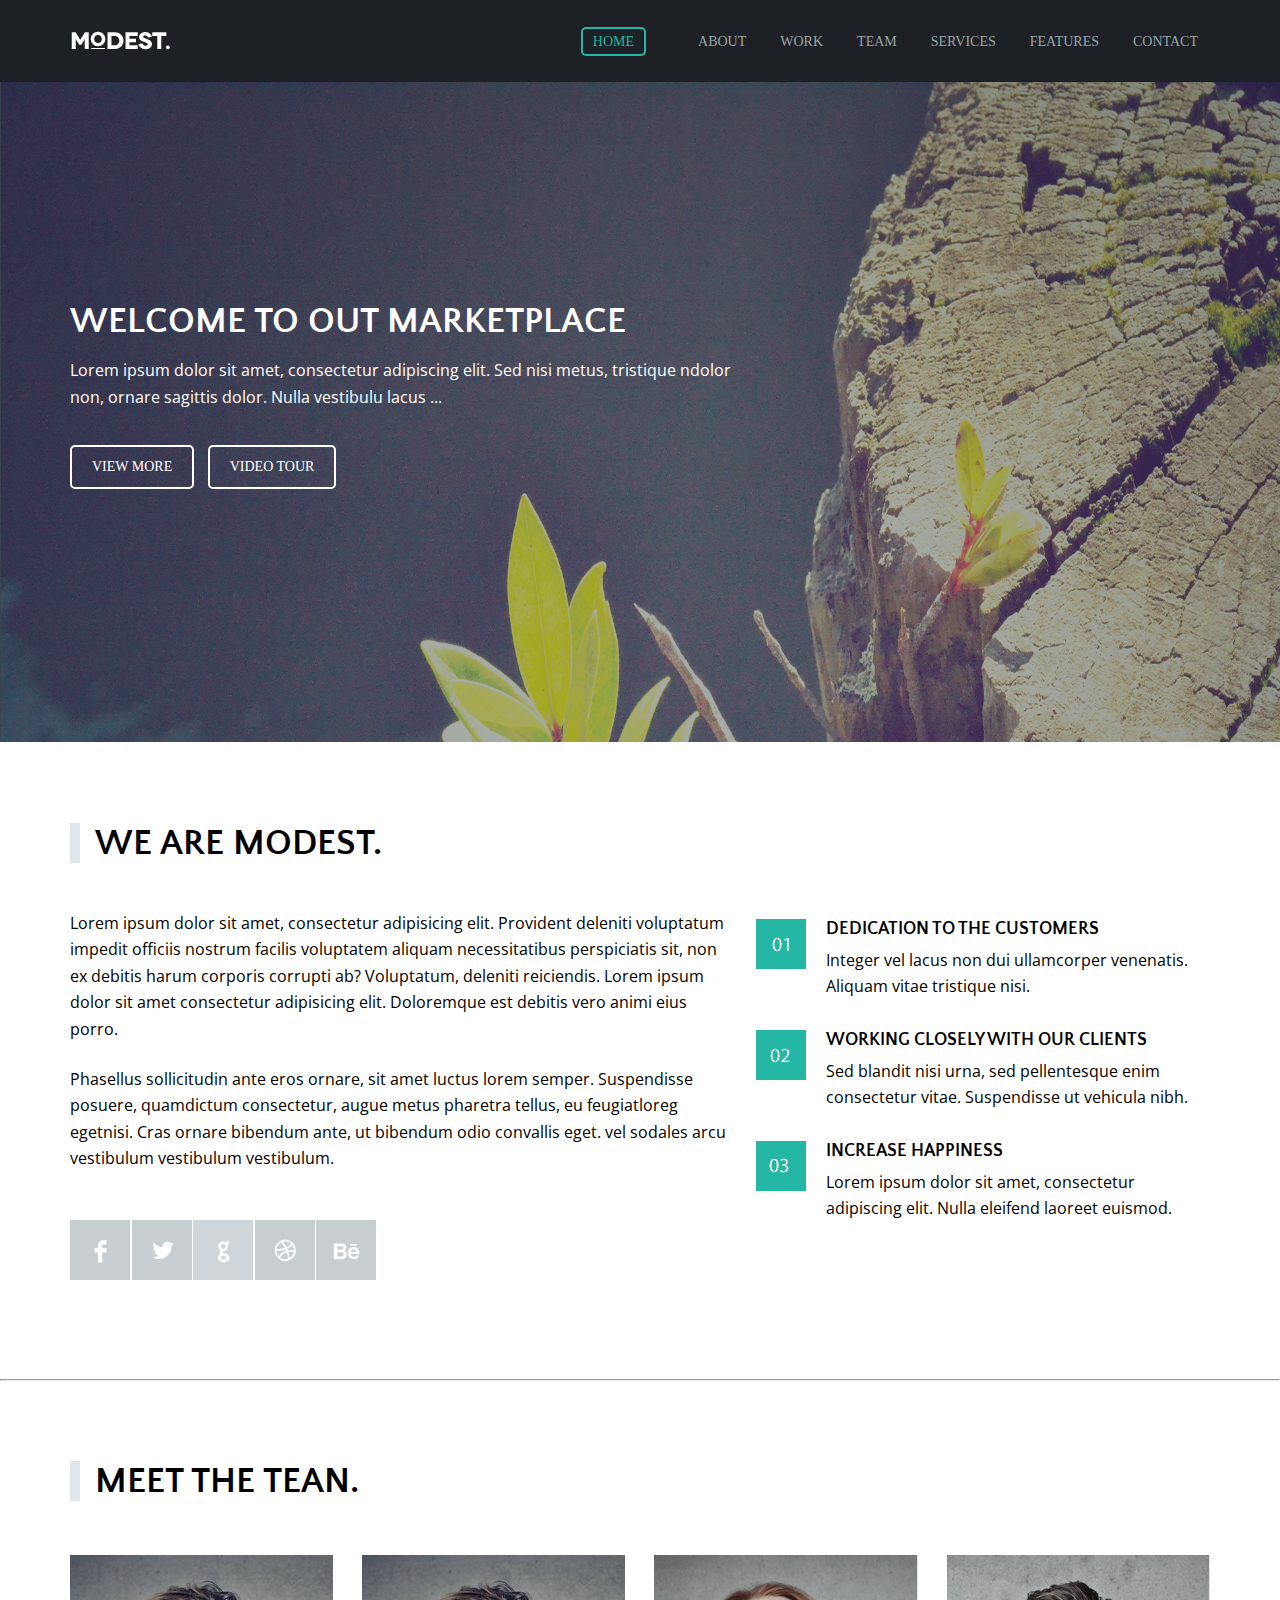
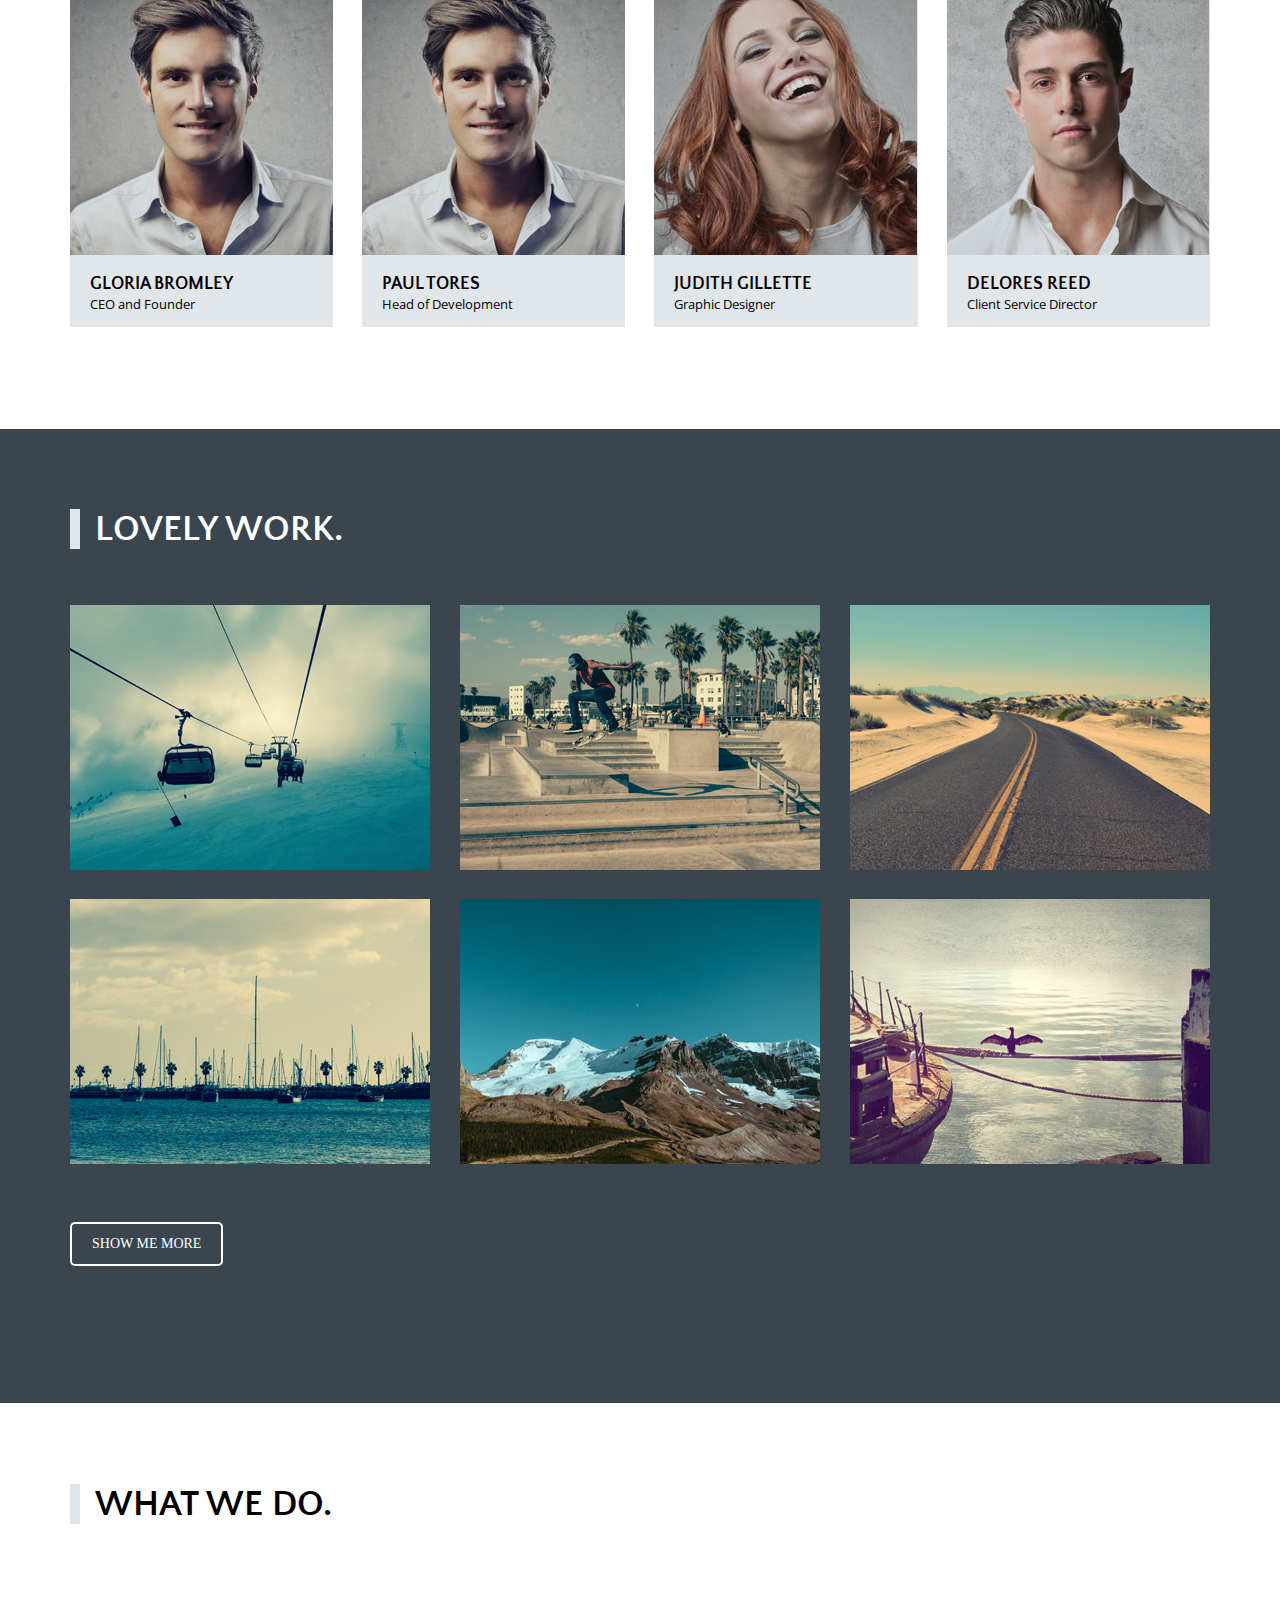
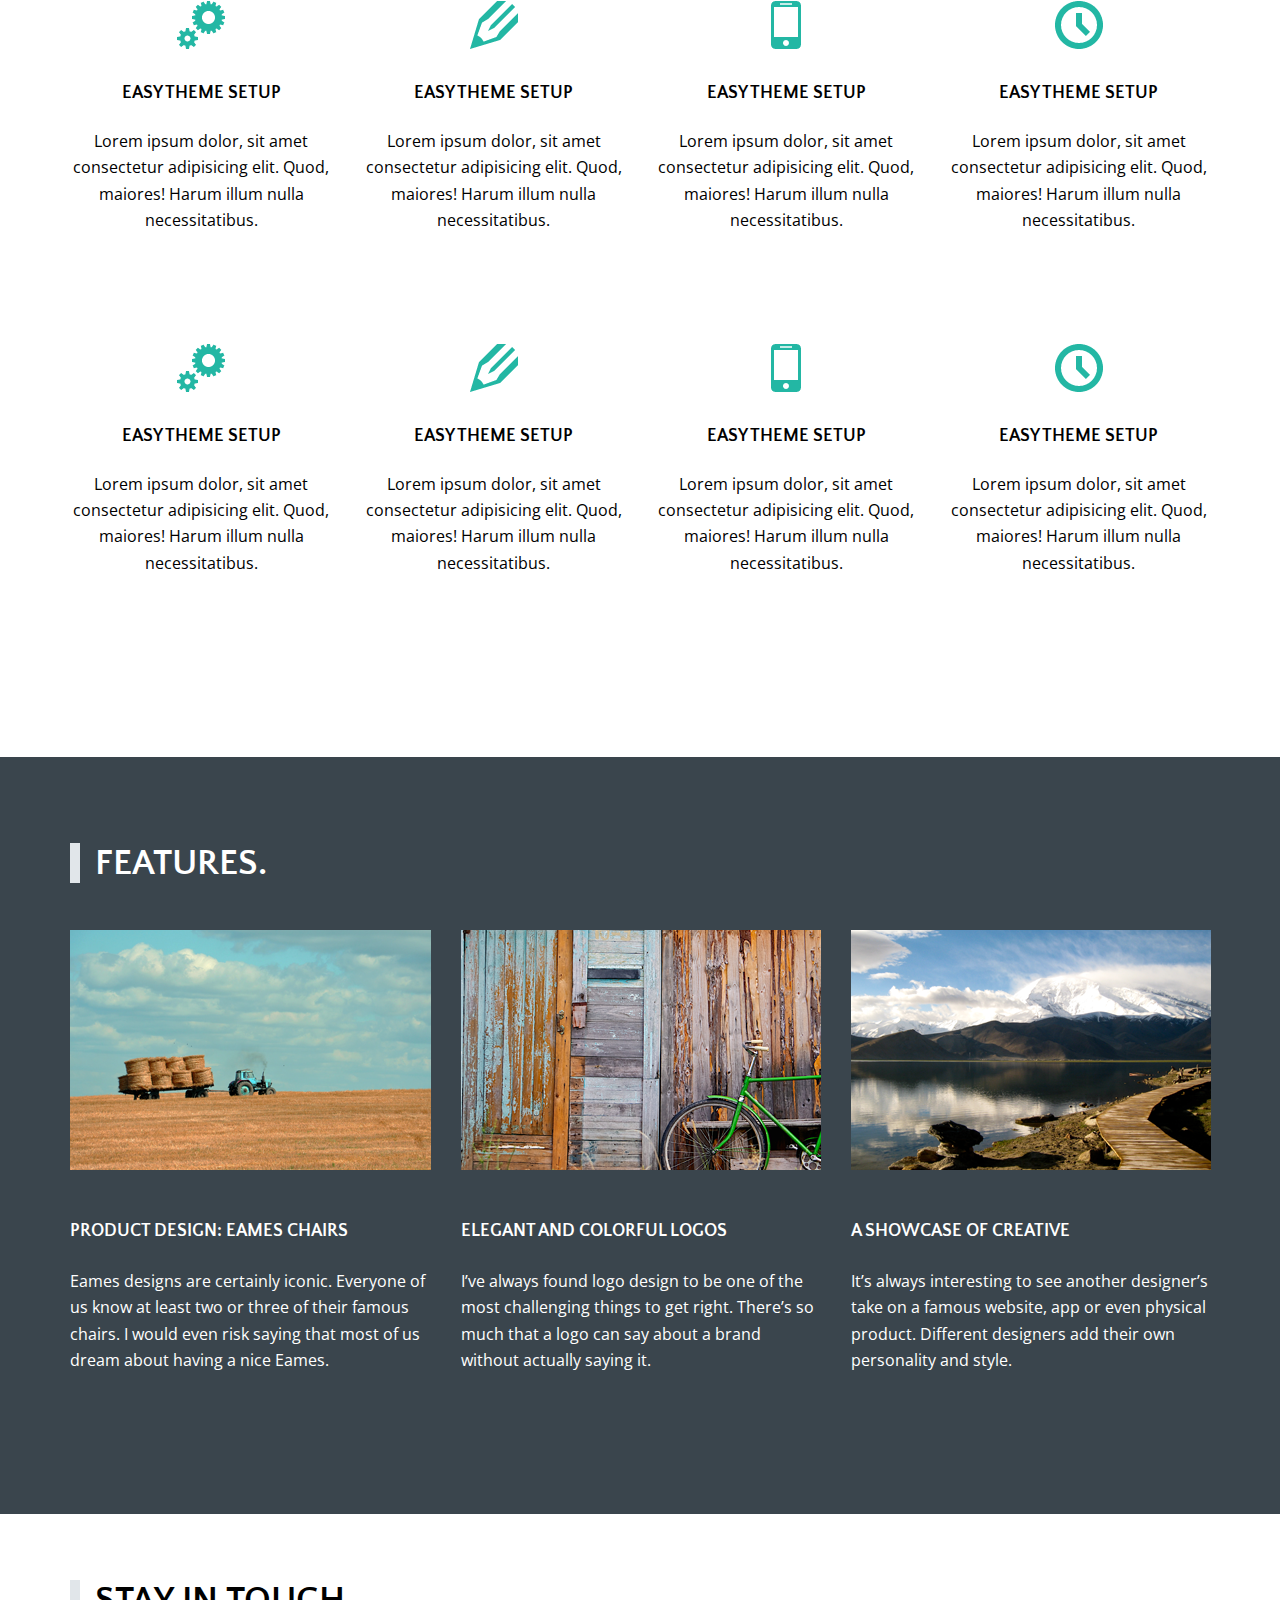
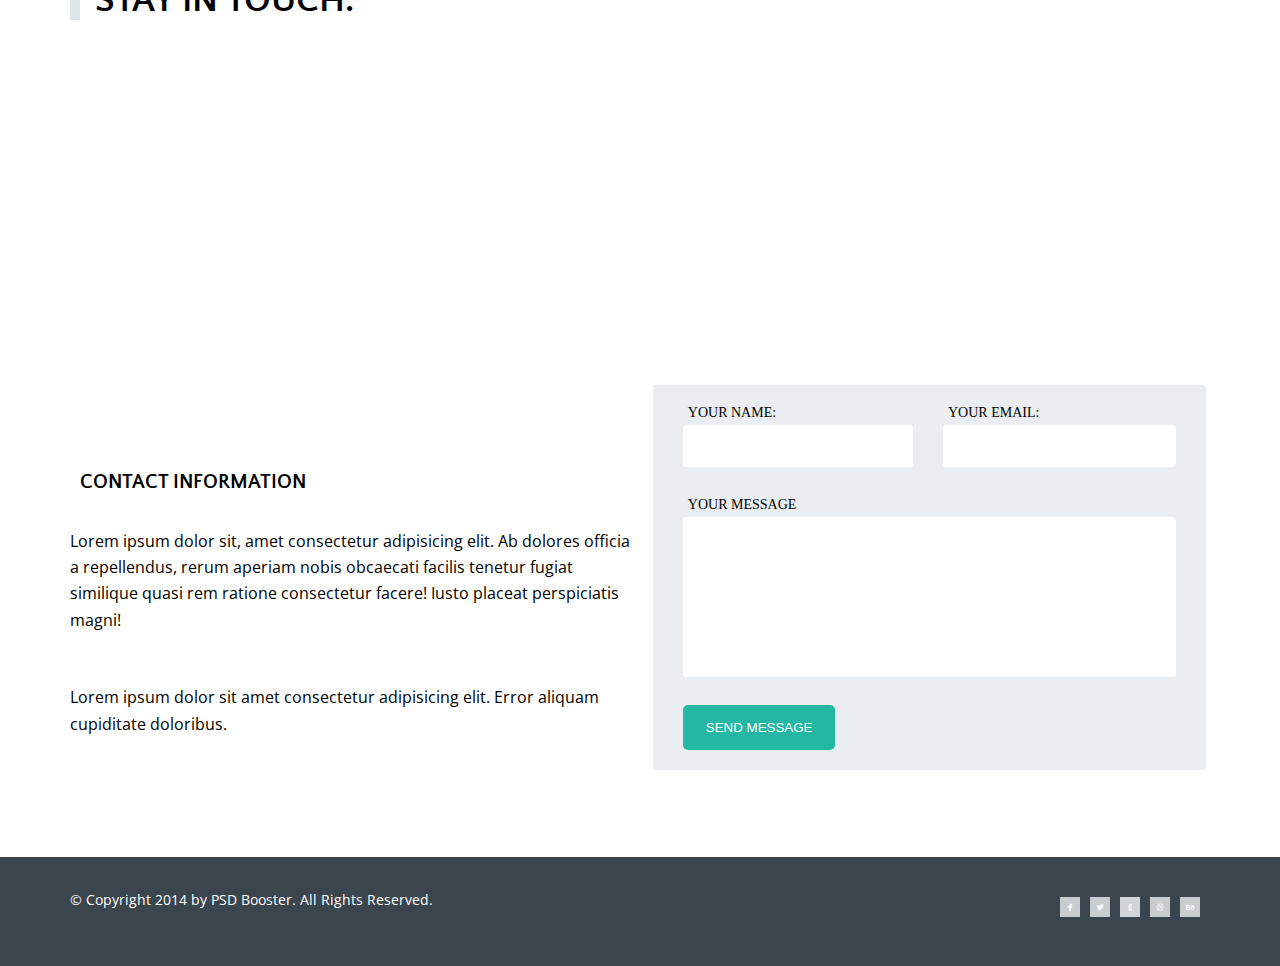
==== commit 976def4c: "tam luu" ====
--- a/index.html
+++ b/index.html
@@ -19,7 +19,7 @@
         <div class="container">
             <div class="header__wrap">
                 <div class="header__logo">
-                    <a href="#"><img src="./img/modle/modest.png" alt="logo"></a>
+                    <a href="#"><img src="./images/model/modest.png" alt="logo"></a>
                 </div>
                 <nav class="header__menu">
                     <ul>
@@ -38,9 +38,7 @@
     <main>
         <!--baner-->
         <div class="baner">
-            <div class="baner__img">
-                <img src="./img/modle/intro.png" alt="">
-            </div>
+            <img src="./images/model/intro.png" alt="">
             <div class="baner__content">
                 <h2 class="baner__title">
                     WELCOME TO OUT MARKETPLACE
@@ -60,65 +58,61 @@
         <!--about-->
         <div class="about">
             <div class="container">
-                <div class="title">
-                    <h2>
-                    WE ARE MODEST.
-                    </h2>
-                </div>
-                
-                <div class="about__block">
+                <h2 class="title">
+                WE ARE MODEST.
+                </h2>
+                <div class="about__wrap">
                     <div class="about__intro">
                         <div class="about__body">
                             <p>Lorem ipsum dolor sit amet, consectetur adipisicing elit. Provident deleniti voluptatum impedit officiis nostrum facilis voluptatem aliquam necessitatibus perspiciatis sit, non ex debitis harum corporis corrupti ab? Voluptatum, deleniti reiciendis. Lorem ipsum dolor sit amet consectetur adipisicing elit. Doloremque est debitis vero animi eius porro.
                             </p>
-                        </div>
-                        <div class="about__body">
                             <p>
                                 Phasellus sollicitudin ante eros ornare, sit amet luctus lorem semper. Suspendisse posuere, quamdictum consectetur, augue metus pharetra tellus, eu feugiatloreg egetnisi. Cras ornare bibendum ante, ut bibendum odio convallis eget. vel sodales arcu vestibulum vestibulum vestibulum.
                             </p>
                         </div>
+                       
                         <div class="about__social">
-                            <a href="#"><img src="img/modle/F.png" alt="facebook"></a>
-                            <a href="#"><img src="img/modle/twiter.png" alt="twice"></a>
-                            <a href="#"><img src="img/modle/g.png" alt="google"></a>
-                            <a href="#"><img src="img/modle/D.png" alt="ball"></a>
-                            <a href="#"><img src="img/modle/e.png" alt="be"></a>
-                        </div>
-                    </div>
-                    <div class="about__step">
-                        <div class="about__step__block">
-                            <img src="./img/modle/01.png" alt="">
-                            <div class="step__content">
+                            <a href="#"><img src="./images/model/F.png" alt="facebook"></a>
+                            <a href="#"><img src="./images/model/twiter.png" alt="twice"></a>
+                            <a href="#"><img src="./images/model/g.png" alt="google"></a>
+                            <a href="#"><img src="./images/model/D.png" alt="ball"></a>
+                            <a href="#"><img src="./images/model/e.png" alt="be"></a>
+                        </div>
+                    </div>
+                    <div class="about__left">
+                        <div class="about__list">
+                            <img src="./images/model/01.png" alt="">
+                            <div >
                                 <h3>
                                     Dedication to the customers
                                 </h3>
-                                <div class="about__body__step">
+                                <div class="about__disc">
                                     <p>
                                         Integer vel lacus non dui ullamcorper venenatis. Aliquam vitae tristique nisi.
                                     </p>
                                 </div>
                             </div>
                         </div>
-                        <div class="about__step__block">
-                            <img src="./img/modle/02.png" alt="">
-                            <div class="about_step__content">
+                        <div class="about__list">
+                            <img src="./images/model/02.png" alt="">
+                            <div>
                                 <h3>
                                     working closely with our clients
                                 </h3>
-                                <div class="about__body__step">
+                                <div class="about__disc">
                                     <p>
                                         Sed blandit nisi urna, sed pellentesque enim consectetur vitae. Suspendisse ut vehicula nibh.
                                     </p>
                                 </div>
                             </div>
                         </div>
-                        <div class="about__step__block">
-                            <img src="./img/modle/03.png" alt="">
-                            <div class="step__content">
+                        <div class="about__list">
+                            <img src="./images/model/03.png" alt="">
+                            <div>
                                 <h3>
                                     increase happiness
                                 </h3>
-                                <div class="about__body__step">
+                                <div class="about__disc">
                                     <p>
                                         Lorem ipsum dolor sit amet, consectetur adipiscing elit. Nulla eleifend laoreet euismod.
                                     </p>
@@ -138,7 +132,7 @@
                 </h2>
                 <div class="outeam__team">
                     <div class="outeam__member">
-                        <img src="./img/modle/our team1.png" alt="">
+                        <img src="./images/model/our team1.png" alt="">
                         <div class="outeam__position">
                             <h3>
                                 GLORIA BROMLEY
@@ -150,19 +144,19 @@
                         <div class="outeam__social">
                             <ul>
                                 <li>
-                                    <a href=""><img src="./img/modle/tw.png" alt=""></a>
-                                </li>
-                                <li>
-                                    <a href=""><img src="./img/modle/Fb.png" alt=""></a>
-                                </li>
-                                <li>
-                                    <a href=""><img src="./img/modle/Int.png" alt=""></a>
+                                    <a href=""><img src="./images/model/tw.png" alt=""></a>
+                                </li>
+                                <li>
+                                    <a href=""><img src="./images/model/Fb.png" alt=""></a>
+                                </li>
+                                <li>
+                                    <a href=""><img src="./images/model/Int.png" alt=""></a>
                                 </li>
                             </ul>
                         </div>
                     </div>
                     <div class="outeam__member">
-                        <img src="./img/modle/our team1.png" alt="">
+                        <img src="./images/model/our team1.png" alt="">
                         <div class="outeam__position">
                             <h3>
                                 PAUL TORES
@@ -174,19 +168,19 @@
                         <div class="outeam__social">                      
                             <ul>
                                 <li>
-                                    <a href=""><img src="./img/modle/tw.png" alt=""></a>
-                                </li>
-                                <li>
-                                    <a href=""><img src="./img/modle/Fb.png" alt=""></a>
-                                </li>
-                                <li>
-                                    <a href=""><img src="./img/modle/Int.png" alt=""></a>
+                                    <a href=""><img src="./images/model/tw.png" alt=""></a>
+                                </li>
+                                <li>
+                                    <a href=""><img src="./images/model/Fb.png" alt=""></a>
+                                </li>
+                                <li>
+                                    <a href=""><img src="./images/model/Int.png" alt=""></a>
                                 </li>
                             </ul>
                         </div>
                     </div>
                     <div class="outeam__member">
-                        <img src="./img/modle/our teama2.png" alt="">
+                        <img src="./images/model/our teama2.png" alt="">
                         <div class="outeam__position">
                             <h3>
                                 JUDITH GILLETTE
@@ -198,19 +192,19 @@
                         <div class="outeam__social">                           
                             <ul>
                                 <li>
-                                    <a href=""><img src="./img/modle/tw.png" alt=""></a>
-                                </li>
-                                <li>
-                                    <a href=""><img src="./img/modle/Fb.png" alt=""></a>
-                                </li>
-                                <li>
-                                    <a href=""><img src="./img/modle/Int.png" alt=""></a>
+                                    <a href=""><img src="./images/model/tw.png" alt=""></a>
+                                </li>
+                                <li>
+                                    <a href=""><img src="./images/model/Fb.png" alt=""></a>
+                                </li>
+                                <li>
+                                    <a href=""><img src="./images/model/Int.png" alt=""></a>
                                 </li>
                             </ul>
                         </div>
                     </div>
                     <div class="outeam__member">
-                        <img src="./img/modle/our team 4.png" alt="">
+                        <img src="./images/model/our team 4.png" alt="">
                         <div class="outeam__position">
                             <h3>
                                 DELORES REED
@@ -222,13 +216,13 @@
                         <div class="outeam__social">                          
                             <ul>
                                 <li>
-                                    <a href=""><img src="./img/modle/tw.png" alt=""></a>
-                                </li>
-                                <li>
-                                    <a href=""><img src="./img/modle/Fb.png" alt=""></a>
-                                </li>
-                                <li>
-                                    <a href=""><img src="./img/modle/Int.png" alt=""></a>
+                                    <a href=""><img src="./images/model/tw.png" alt=""></a>
+                                </li>
+                                <li>
+                                    <a href=""><img src="./images/model/Fb.png" alt=""></a>
+                                </li>
+                                <li>
+                                    <a href=""><img src="./images/model/Int.png" alt=""></a>
                                 </li>
                             </ul>
                         </div>
@@ -242,75 +236,49 @@
                 <h2 class="title">LOVELY WORK.</h2>
                 <div class="work__global">
                     <div class="work__pic">
-                        <img src="./img/modle/work.png" alt="">
-                        <div class="work__where">
-                            <h3>
+                        <img src="./images/model/work.png" alt="">
+                        <h3 class="work__where">
                                 PARTNERSHIP GUIDLINES
                             </h3>
-                        </div>
-                        <div class="work__plus">
-                            <h2>+</h2>
-                        </div>
+                        <h2  class="work__plus">+</h2>
                     </div>
                     <div class="work__pic">
-                        <img src="./img/modle/work2.png" alt="">
-                        <div class="work__where">
-                            <h3>
+                        <img src="./images/model/work2.png" alt="">
+                        <h3 class="work__where">
                                 PARTNERSHIP GUIDLINES
                             </h3>
-                        </div>
-                        <div class="work__plus">
-                            <h2>+</h2>
-                        </div>
+                        <h2 class="work__plus">+</h2>
                     </div>
                     <div class="work__pic">
-                        <img src="./img/modle/work3.png" alt="">
-                        <div class="work__where">
-                            <h3>
+                        <img src="./images/model/work3.png" alt="">
+                        <h3 class="work__where">
                                 PARTNERSHIP GUIDLINES
                             </h3>
-                        </div>
-                        <div class="work__plus">
-                            <h2>+</h2>
-                        </div>
+                        <h2  class="work__plus">+</h2>
                     </div>
                     <div class="work__pic">
-                        <img src="./img/modle/work4.png" alt="">
-                        <div class="work__where">
-                            <h3>
+                        <img src="./images/model/work4.png" alt="">
+                        <h3 class="work__where">
                                 PARTNERSHIP GUIDLINES
                             </h3>
-                        </div>
-                        <div class="work__plus">
-                            <h2>+</h2>
-                        </div>
+                        <h2  class="work__plus">+</h2>
                     </div>
                     <div class="work__pic">
-                        <img src="./img/modle/work5.png" alt="">
-                        <div class="work__where">
-                            <h3>
+                        <img src="./images/model/work5.png" alt="">
+                        <h3 class="work__where">
                                 PARTNERSHIP GUIDLINES
                             </h3>
-                        </div>
-                        <div class="work__plus">
-                            <h2>+</h2>
-                        </div>
+                        <h2  class="work__plus">+</h2>
                     </div>
                     <div class="work__pic">
-                        <img src="./img/modle/work6.png" alt="">
-                        <div class="work__where">
-                            <h3>
+                        <img src="./images/model/work6.png" alt="">
+                        <h3 class="work__where">
                                 PARTNERSHIP GUIDLINES
                             </h3>
-                        </div>
-                        <div class="work__plus">
-                            <h2>+</h2>
-                        </div>
+                        <h2  class="work__plus">+</h2>
                     </div>
                 </div> 
-                <div class="work__button button">
-                    <a href="#">SHOW ME MORE</a>
-                </div>
+                    <a class="work__button button" href="#">SHOW ME MORE</a>
             </div>
         </div>
         <!--service-->
@@ -319,7 +287,7 @@
                 <h2 class="title">WHAT WE DO.</h2>
                 <div class="service__option">
                     <div class="service__iterm"> 
-                        <img src="./img/modle/cogs.png" alt="">
+                        <img src="./images/model/cogs.png" alt="">
                         <div class="service__content">
                             <div class="servise__title">
                                 <h3>EASY THEME SETUP</h3>
@@ -332,85 +300,85 @@
                         </div>
                     </div>
                     <div class="service__iterm"> 
-                        <img src="./img/modle/pencil.png" alt="">
-                       <div class="service__content">
-                            <div class="servise__title">
-                                <h3>EASY THEME SETUP</h3>
-                            </div>
-                            <div class="service__disc">
-                                <p>
-                                    Lorem ipsum dolor, sit amet consectetur adipisicing elit. Quod, maiores! Harum illum nulla necessitatibus.
-                                </p>
-                            </div>
-                        </div>
-                    </div>
-                    <div class="service__iterm"> 
-                        <img src="./img/modle/mobile.png" alt="">
-                       <div class="service__content">
-                            <div class="servise__title">
-                                <h3>EASY THEME SETUP</h3>
-                            </div>
-                            <div class="service__disc">
-                                <p>
-                                    Lorem ipsum dolor, sit amet consectetur adipisicing elit. Quod, maiores! Harum illum nulla necessitatibus.
-                                </p>
-                            </div>
-                        </div>
-                    </div>
-                    <div class="service__iterm"> 
-                        <img src="./img/modle/clock.png" alt="">
-                       <div class="service__content">
-                            <div class="servise__title">
-                                <h3>EASY THEME SETUP</h3>
-                            </div>
-                            <div class="service__disc">
-                                <p>
-                                    Lorem ipsum dolor, sit amet consectetur adipisicing elit. Quod, maiores! Harum illum nulla necessitatibus.
-                                </p>
-                            </div>
-                        </div>
-                    </div>
-                    <div class="service__iterm"> 
-                        <img src="./img/modle/cogs.png" alt="">
-                       <div class="service__content">
-                            <div class="servise__title">
-                                <h3>EASY THEME SETUP</h3>
-                            </div>
-                            <div class="service__disc">
-                                <p>
-                                    Lorem ipsum dolor, sit amet consectetur adipisicing elit. Quod, maiores! Harum illum nulla necessitatibus.
-                                </p>
-                            </div>
-                        </div>
-                    </div>
-                    <div class="service__iterm"> 
-                        <img src="./img/modle/pencil.png" alt="">
-                       <div class="service__content">
-                            <div class="servise__title">
-                                <h3>EASY THEME SETUP</h3>
-                            </div>
-                            <div class="service__disc">
-                                <p>
-                                    Lorem ipsum dolor, sit amet consectetur adipisicing elit. Quod, maiores! Harum illum nulla necessitatibus.
-                                </p>
-                            </div>
-                        </div>
-                    </div>
-                    <div class="service__iterm"> 
-                        <img src="./img/modle/mobile.png" alt="">
-                       <div class="service__content">
-                            <div class="servise__title">
-                                <h3>EASY THEME SETUP</h3>
-                            </div>
-                            <div class="service__disc">
-                                <p>
-                                    Lorem ipsum dolor, sit amet consectetur adipisicing elit. Quod, maiores! Harum illum nulla necessitatibus.
-                                </p>
-                            </div>
-                        </div>
-                    </div>
-                    <div class="service__iterm"> 
-                        <img src="./img/modle/clock.png" alt="">
+                        <img src="./images/model/pencil.png" alt="">
+                       <div class="service__content">
+                            <div class="servise__title">
+                                <h3>EASY THEME SETUP</h3>
+                            </div>
+                            <div class="service__disc">
+                                <p>
+                                    Lorem ipsum dolor, sit amet consectetur adipisicing elit. Quod, maiores! Harum illum nulla necessitatibus.
+                                </p>
+                            </div>
+                        </div>
+                    </div>
+                    <div class="service__iterm"> 
+                        <img src="./images/model/mobile.png" alt="">
+                       <div class="service__content">
+                            <div class="servise__title">
+                                <h3>EASY THEME SETUP</h3>
+                            </div>
+                            <div class="service__disc">
+                                <p>
+                                    Lorem ipsum dolor, sit amet consectetur adipisicing elit. Quod, maiores! Harum illum nulla necessitatibus.
+                                </p>
+                            </div>
+                        </div>
+                    </div>
+                    <div class="service__iterm"> 
+                        <img src="./images/model/clock.png" alt="">
+                       <div class="service__content">
+                            <div class="servise__title">
+                                <h3>EASY THEME SETUP</h3>
+                            </div>
+                            <div class="service__disc">
+                                <p>
+                                    Lorem ipsum dolor, sit amet consectetur adipisicing elit. Quod, maiores! Harum illum nulla necessitatibus.
+                                </p>
+                            </div>
+                        </div>
+                    </div>
+                    <div class="service__iterm"> 
+                        <img src="./images/model/cogs.png" alt="">
+                       <div class="service__content">
+                            <div class="servise__title">
+                                <h3>EASY THEME SETUP</h3>
+                            </div>
+                            <div class="service__disc">
+                                <p>
+                                    Lorem ipsum dolor, sit amet consectetur adipisicing elit. Quod, maiores! Harum illum nulla necessitatibus.
+                                </p>
+                            </div>
+                        </div>
+                    </div>
+                    <div class="service__iterm"> 
+                        <img src="./images/model/pencil.png" alt="">
+                       <div class="service__content">
+                            <div class="servise__title">
+                                <h3>EASY THEME SETUP</h3>
+                            </div>
+                            <div class="service__disc">
+                                <p>
+                                    Lorem ipsum dolor, sit amet consectetur adipisicing elit. Quod, maiores! Harum illum nulla necessitatibus.
+                                </p>
+                            </div>
+                        </div>
+                    </div>
+                    <div class="service__iterm"> 
+                        <img src="./images/model/mobile.png" alt="">
+                       <div class="service__content">
+                            <div class="servise__title">
+                                <h3>EASY THEME SETUP</h3>
+                            </div>
+                            <div class="service__disc">
+                                <p>
+                                    Lorem ipsum dolor, sit amet consectetur adipisicing elit. Quod, maiores! Harum illum nulla necessitatibus.
+                                </p>
+                            </div>
+                        </div>
+                    </div>
+                    <div class="service__iterm"> 
+                        <img src="./images/model/clock.png" alt="">
                        <div class="service__content">
                             <div class="servise__title">
                                 <h3>EASY THEME SETUP</h3>
@@ -434,7 +402,7 @@
                 </div>
                 <div class="features__wrap">
                     <div class="features__product">
-                        <img src="./img/modle/features.png" alt="">
+                        <img src="./images/model/features.png" alt="">
                         <div class="features__content">
                             <div class="features__title">
                                 <h3>Product Design: Eames Chairs</h3>
@@ -447,7 +415,7 @@
                         </div>
                     </div>
                     <div class="features__product">
-                        <img src="./img/modle/features2.png" alt="">
+                        <img src="./images/model/features2.png" alt="">
                         <div class="features__content">
                             <div class="features__content">
                                 <div class="features__title">
@@ -462,7 +430,7 @@
                         </div>
                     </div>
                     <div class="features__product">
-                        <img src="./img/modle/features3.png" alt="">
+                        <img src="./images/model/features3.png" alt="">
                         <div class="features__content">
                             <div class="features__title"> 
                                 <h3>A Showcase of Creative</h3>
@@ -539,19 +507,19 @@
                 <div class="social">
                     <ul>
                         <li>
-                            <a href="#"><img src="img/modle/F.png" alt="facebook"></a>
+                            <a href="#"><img src="./images/model/F.png" alt="facebook"></a>
                         </li>
                         <li>
-                            <a href="#"><img src="img/modle/twiter.png" alt="twice"></a>
+                            <a href="#"><img src="./images/model/twiter.png" alt="twice"></a>
                         </li>
                         <li>
-                            <a href="#"><img src="img/modle/g.png" alt="google"></a>
+                            <a href="#"><img src="./images/model/g.png" alt="google"></a>
                         </li>
                         <li>
-                            <a href="#"><img src="img/modle/D.png" alt="ball"></a>
+                            <a href="#"><img src="./images/model/D.png" alt="ball"></a>
                         </li>
                         <li>
-                            <a href="#"><img src="img/modle/e.png" alt="be"></a>
+                            <a href="#"><img src="./images/model/e.png" alt="be"></a>
                         </li>
                     </ul>
                 </div>
--- a/sass/scss.css
+++ b/sass/scss.css
@@ -1,7 +1,12 @@
+* {
+  margin: 0;
+  padding: 0;
+}
+
 p {
   line-height: 1.65;
   margin-top: 0;
-  margin-bottom: 0;
+  margin-bottom: 24px;
   font-size: 16px;
   font-family: 'Open Sans', sans-serif;
 }
@@ -14,7 +19,7 @@
 
 h3 {
   margin-top: 0;
-  margin: 0;
+  margin-bottom: 8px;
   font-size: 18px;
   text-transform: uppercase;
   font-family: 'Quattrocento Sans', sans-serif;
@@ -40,7 +45,7 @@
 .button {
   color: white;
   text-transform: uppercase;
-  margin-top: 38px;
+  margin-top: 11px;
   border: 2px solid white;
   border-radius: 5px;
   padding: 6px 20px;
@@ -60,7 +65,7 @@
 .title {
   border-left: 10px solid #e1e6ea;
   padding-left: 15px;
-  margin-bottom: 53px;
+  margin-bottom: 47px;
 }
 
 .social ul {
@@ -82,6 +87,11 @@
 .baner {
   position: relative;
   color: white;
+}
+
+.baner img {
+  width: 100%;
+  height: 660px;
 }
 
 .baner__title {
@@ -91,14 +101,14 @@
 .baner__content {
   position: absolute;
   top: 33%;
-  left: calc((48%-1140px)/4);
+  left: calc((100% - 1140px)/2);
 }
 
 .about {
-  padding: 77px 0 68px 0;
-}
-
-.about__block {
+  padding: 77px 0;
+}
+
+.about__wrap {
   display: -webkit-box;
   display: -ms-flexbox;
   display: flex;
@@ -114,39 +124,48 @@
   margin-bottom: 27px;
 }
 
+.about__social {
+  margin: 48px 0 12px;
+}
+
 .about__social a img {
-  margin: 14px 0;
   margin-right: -2px;
 }
 
-.about__step {
+.about__left {
   width: 45%;
   float: right;
-}
-
-.about__step__block {
+  margin-top: 9px;
+}
+
+.about__left p {
+  margin: 0;
+}
+
+.about__list {
   display: -webkit-box;
   display: -ms-flexbox;
   display: flex;
   margin-bottom: 30px;
 }
 
-.about__step__block img {
+.about__list img {
   margin-right: 20px;
   width: 50px;
   height: 50px;
 }
 
-.about__step__content {
-  width: calc(100%-65%-20px);
-}
-
-.about__body__step {
-  padding-top: 9px;
-}
-
 .outeam {
-  padding: 72px 0 81px 0;
+  padding: 80px 0;
+}
+
+.outeam p {
+  margin: 0;
+  font-size: 13px;
+}
+
+.outeam h3 {
+  margin: 0;
 }
 
 .outeam__team {
@@ -155,12 +174,13 @@
   display: flex;
   -ms-flex-wrap: wrap;
       flex-wrap: wrap;
-  margin-bottom: 17px;
+  margin-bottom: 22px;
 }
 
 .outeam__member {
   background-color: #e1e6ea;
   margin-right: 29px;
+  margin-top: 7px;
   position: relative;
 }
 
@@ -175,15 +195,17 @@
   transition: 0.5s;
 }
 
-.outeam__member:hover img {
+.outeam__member:hover > img {
   opacity: 0.5;
 }
 
 .outeam__social {
   position: absolute;
-  top: 30%;
-  left: 8%;
-  display: none;
+  -webkit-transform: translate(-50%, -50%);
+          transform: translate(-50%, -50%);
+  top: 50%;
+  left: 50%;
+  opacity: 0;
 }
 
 .outeam__social ul {
@@ -203,8 +225,9 @@
 }
 
 .outeam__member:hover .outeam__social {
-  display: block;
   opacity: 1;
+  -webkit-transition: 0.5s;
+  transition: 0.5s;
 }
 
 .outeam__position {
@@ -214,7 +237,6 @@
 .work {
   padding: 80px 0 137px 0;
   background: #3a454d;
-  position: relative;
 }
 
 .work h2 {
@@ -222,7 +244,7 @@
 }
 
 .work__global {
-  padding-top: 1px;
+  padding: 9px 0 29px 0;
   display: -webkit-box;
   display: -ms-flexbox;
   display: flex;
@@ -263,7 +285,7 @@
   color: white;
   position: absolute;
   top: 210px;
-  display: none;
+  opacity: 0;
 }
 
 .work__pic .work__where h3 {
@@ -276,7 +298,7 @@
           transform: translate(-50%, -50%);
   top: 38%;
   left: 50%;
-  display: none;
+  opacity: 0;
 }
 
 .work__plus h2 {
@@ -284,21 +306,19 @@
 }
 
 .work__pic:hover .work__plus {
-  display: block;
+  opacity: 1;
   -webkit-transition: 0.5s;
   transition: 0.5s;
 }
 
 .work__pic:hover .work__where {
-  display: block;
+  opacity: 1;
   -webkit-transition: 0.5s;
   transition: 0.5s;
 }
 
 .work__button {
-  position: absolute;
-  top: 84%;
-  left: 47%;
+  margin: calc(100% - 1140px);
 }
 
 .service {
@@ -493,7 +513,7 @@
   -webkit-box-pack: justify;
       -ms-flex-pack: justify;
           justify-content: space-between;
-  padding: 13px 0 12px 0;
+  padding: 23px 0 22px;
 }
 
 .header__logo {
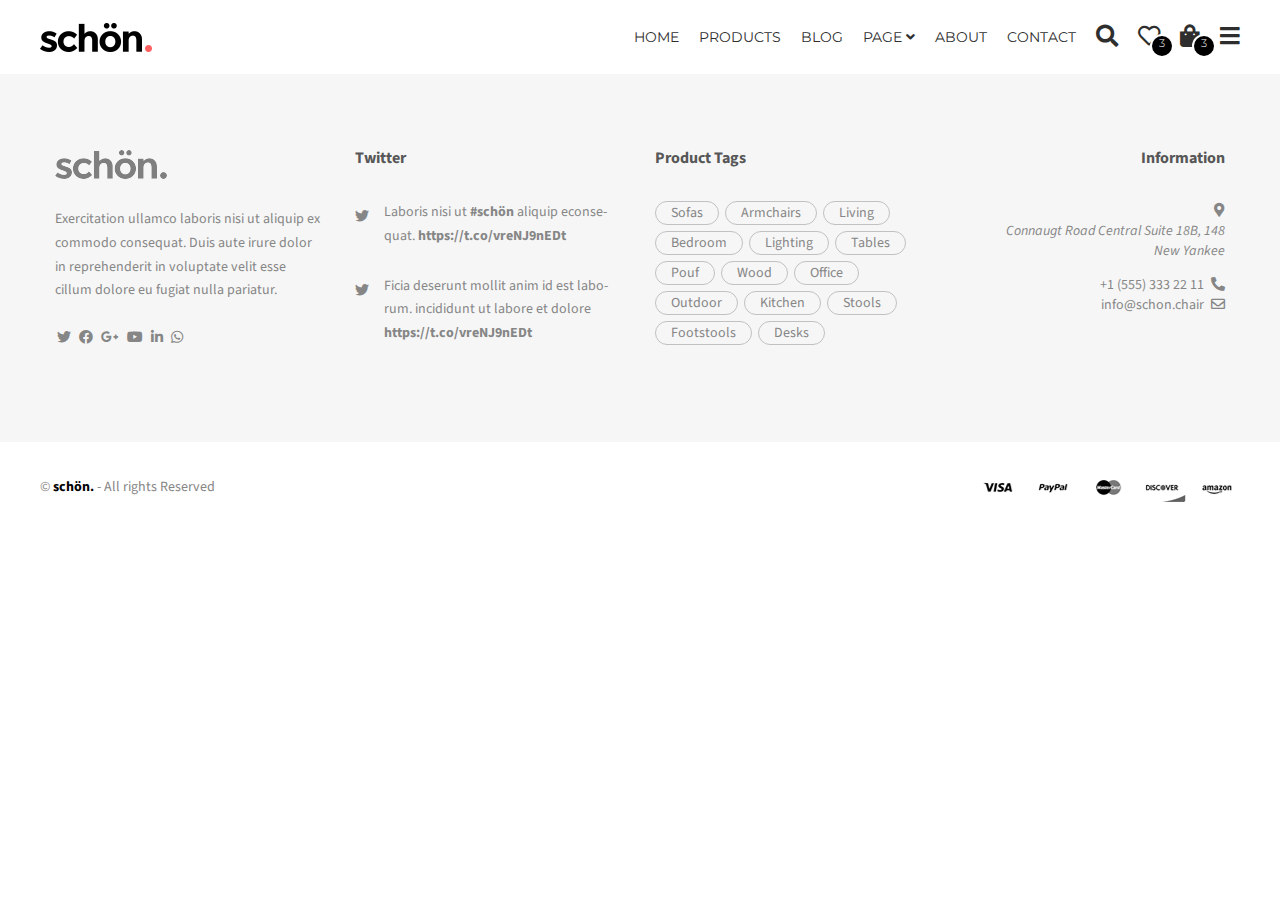
==== commit 23fb2f2e: "e6d33d6  chua bao gom media va mixin" ====
--- a/index.html
+++ b/index.html
@@ -1,529 +1,556 @@
 <!DOCTYPE html>
 <html lang="en">
-<head>
-    <meta charset="UTF-8">
-    <meta http-equiv="X-UA-Compatible" content="IE=edge">
-    <meta name="viewport" content="width=device-width, initial-scale=1.0">
-    <link rel="stylesheet" href="sass/scss.css">
-    <link rel="preconnect" href="https://fonts.googleapis.com">
-    <link rel="preconnect" href="https://fonts.gstatic.com" crossorigin>
-    <link href="https://fonts.googleapis.com/css2?family=Open+Sans:wght@300;700&display=swap" rel="stylesheet">
-    <link rel="preconnect" href="https://fonts.googleapis.com">
-    <link rel="preconnect" href="https://fonts.gstatic.com" crossorigin>
-    <link href="https://fonts.googleapis.com/css2?family=Open+Sans:wght@300;700&family=Quattrocento+Sans:wght@700&display=swap" rel="stylesheet">
-    <title>ex2</title>  
-</head>
-<body>
-    <!--header-->
-    <header class="header">
-        <div class="container">
-            <div class="header__wrap">
-                <div class="header__logo">
-                    <a href="#"><img src="./images/model/modest.png" alt="logo"></a>
-                </div>
-                <nav class="header__menu">
-                    <ul>
-                        <li><a href="#" class="active">HOME</a></li>
-                        <li><a href="#">ABOUT</a></li>
-                        <li><a href="#">WORK</a></li>
-                        <li><a href="#">TEAM</a></li>
-                        <li><a href="#">SERVICES</a></li>
-                        <li><a href="#">FEATURES</a></li>
-                        <li><a href="#">CONTACT</a></li>
-                    </ul>
-                </nav>
-            </div>
-        </div>
-    </header>
-    <main>
-        <!--baner-->
-        <div class="baner">
-            <img src="./images/model/intro.png" alt="">
-            <div class="baner__content">
-                <h2 class="baner__title">
-                    WELCOME TO OUT MARKETPLACE
-                </h2>
-                <div class="baner__body">
-                     <p>
-                        Lorem ipsum dolor sit amet, consectetur adipiscing elit. Sed nisi metus, tristique ndolor <br>
-                        non, ornare sagittis dolor. Nulla vestibulu lacus ...
-                    </p>
-                </div>
-                <div class="baner__button">
-                    <a href="#" class="button">VIEW MORE</a>
-                    <a href="#"class="button">VIDEO TOUR</a>
+    <head>
+        <meta charset="UTF-8" />
+        <meta http-equiv="X-UA-Compatible" content="IE=edge" />
+        <meta name="viewport" content="width=device-width, initial-scale=1.0" />
+        <link rel="preconnect" href="https://fonts.googleapis.com" />
+        <link rel="preconnect" href="https://fonts.gstatic.com" crossorigin />
+        <link
+            href="https://fonts.googleapis.com/css2?family=Source+Sans+Pro:wght@200;300;400&display=swap"
+            rel="stylesheet"
+        />
+        <link rel="stylesheet" href="./css/style.css" />
+        <link
+            rel="stylesheet"
+            href="https://cdnjs.cloudflare.com/ajax/libs/font-awesome/5.15.4/css/all.min.css"
+            integrity="sha512-1ycn6IcaQQ40/MKBW2W4Rhis/DbILU74C1vSrLJxCq57o941Ym01SwNsOMqvEBFlcgUa6xLiPY/NS5R+E6ztJQ=="
+            crossorigin="anonymous"
+            referrerpolicy="no-referrer"
+        />
+        <link rel="stylesheet"href="https://fonts.googleapis.com/css?family=Source+Sans+Pro:400,200,200italic,300,300italic,400italic,600,600italic,700,700italic,900,900italic%7cMontserrat:400,700%7cOxygen:400,300,700" type="text/css">
+        <link rel="stylesheet" href="./css/incon-fonts.css">
+        <script src="https://code.jquery.com/jquery-3.6.0.js" integrity="sha256-H+K7U5CnXl1h5ywQfKtSj8PCmoN9aaq30gDh27Xc0jk=" crossorigin="anonymous"></script>
+        <title>Schon</title>
+    </head>
+    <body>
+        <!--BEGIN HEADER-->
+        <header class="header">
+            <div  class="grid">
+                <div class="header__wrap">
+                    <div class="header__logo">
+                        <a href="#">
+                            <img src="./assets/images/logo.png" alt="logo" />
+                        </a>
+                    </div>
+                    <nav class="header__nav">
+                        <ul class="header__menu">
+                            <li class="header__list">
+                                <a class="drop-link" ref="">HOME
+                                    <i class="fas fa-angle-down"></i>
+                                </a>
+                                <div class="header__drop">
+                                    <ul>
+                                        <li>
+                                            <a href="#">Homepage 1</a>
+                                        </li>
+                                        <li>
+                                            <a href="#">Homepage 2</a>
+                                        </li>
+                                        <li>
+                                            <a href="#">Homepage 3</a>
+                                        </li>
+                                        <li>
+                                            <a href="#">Homepage 4</a>
+                                        </li>
+                                        <li>
+                                            <a href="#">Homepage 5</a>
+                                        </li>
+                                        <li>
+                                            <a href="#">Homepage 6</a>
+                                        </li>
+                                        <li>
+                                            <a href="#">Homepage 7</a>
+                                        </li>
+                                        <li>
+                                            <a href="#">Homepage 8</a>
+                                        </li>
+                                        <li>
+                                            <a href="#">Homepage 9</a>
+                                        </li>
+                                        <li>
+                                            <a href="#">Homepage 10</a>
+                                        </li>
+                                    </ul>
+                                </div>
+                            </li>
+                            <li class="header__list">
+                                <a class="drop-link" ref=""
+                                    >PRODUCTS
+                                    <i class="fas fa-angle-down"></i>
+                                </a>
+                                <div class="header__drop">
+                                    <ul>
+                                        <li>
+                                            <a href="#">Product Grid View 1</a>
+                                        </li>
+                                        <li>
+                                            <a href="#">Product Grid View 2</a>
+                                        </li>
+                                        <li>
+                                            <a href="#">Product Grid View 3</a>
+                                        </li>
+                                        <li>
+                                            <a href="#">Product Grid View 4</a>
+                                        </li>
+                                        <li>
+                                            <a href="#">Product Grid View 5</a>
+                                        </li>
+                                        <li>
+                                            <a href="#">Product Grid View 6</a>
+                                        </li>
+                                        <li>
+                                            <a href="#">Product Grid View 7</a>
+                                        </li>
+                                    </ul>
+                                </div>
+                            </li>
+                            <li class="header__list">
+                                <a class="drop-link" ref="">BLOG <i class="fas fa-angle-down"></i></a>
+                                <div class="header__drop">
+                                    <ul>
+                                        <li>
+                                            <a href="#">BLOG FULLWIDTH PAGE</a>
+                                        </li>
+                                        <li>
+                                            <a href="#">BLOG RIGHT SIDEBAR2</a>
+                                        </li>
+                                        <li>
+                                            <a href="#">BLOG POSTLIST MASONRY</a>
+                                        </li>
+                                        <li>
+                                            <a href="#">BLOG POST DETAIL SIDEBAR</a>
+                                        </li>
+                                        <li>
+                                            <a href="#">BLOG POST DETAIL FULL WIDTH</a>
+                                        </li>
+                                    </ul>
+                                </div>
+                            </li>
+                            <li class="page">
+                                <div class="page__hover">
+
+                                    <a class="drop-link" ref="">
+                                        PAGE
+                                        <i class="fas fa-angle-down"></i>
+                                    </a>
+                                    <div class="page__drop">
+                                        <div class="page__wrap">
+                                            <div>
+                                                <strong class="page__title">
+                                                    <a href="#">SHOP PAGES 
+                                                        <i class="fas fa-angle-down"></i>
+                                                    </a>
+                                                </strong>
+                                                <div class="page__detail">
+                                                    <ul>
+                                                        <li><a href="#">Product Grid View
+                                                        </a></li>
+                                                        <li><a href="#">Product List View
+                                                        </a></li>
+                                                        <li><a href="#">Product QuickView Popup
+                                                        </a></li>
+                                                        <li><a href="#">Product Detail
+                                                        </a></li>
+                                                        <li><a href="#">Product Detail V2
+                                                        </a></li>
+                                                        <li><a href="#">Shopping Cart
+                                                        </a></li>
+                                                        <li><a href="#">Checkout
+                                                        </a></li>
+                                                        <li><a href="#">Order Tracking
+                                                        </a></li>
+                                                        <li><a href="#">Wish List
+                                                        </a></li>
+                                                        <li><a href="#">FAQ Page
+                                                        </a></li>
+                                                        <li><a href="#">Login Page
+                                                        </a></li>
+                                                        <li><a href="#">Register Page
+                                                        </a></li>
+                                                        <li><a href="#">Newsletter Popup</a></li>
+                                                    </ul>
+                                                </div>
+                                            </div>
+                                            <div class="page__2">
+                                                <div>
+                                                    <strong class="page__title">
+                                                        <a href="#">404 PAGES
+                                                            <i class="fas fa-angle-down"></i>
+                                                        </a>
+                                                    </strong>
+                                                    <div class="page__detail">
+                                                        <ul>
+                                                            <li> <a href="#"> 404 Page</a>
+                                                            </li>
+                                                            <li><a href="#">404 Page2</a>
+                                                            </li>
+                                                            <li><a href="#">404 Page3</a>
+                                                            </li>
+                                                            <li><a href="#">404 Page4</a>
+                                                            </li>
+                                                            <li><a href="#">404 Page5</a>
+                                                            </li>
+                                                        </ul>
+                                                    </div>
+                                                </div>
+                                                <div>
+                                                    <strong class="page__title">
+                                                        <a href="#">COMING SOON
+                                                            <i class="fas fa-angle-down"></i>
+                                                        </a>
+                                                    </strong>
+                                                    <div class="page__detail">
+                                                        <ul>
+                                                            <li><a href="#">Coming Soon
+                                                            </a></li>
+                                                            <li><a href="#">Coming Soon2</a></li>
+                                                        </ul>
+                                                    </div>
+                                                </div>
+                                            </div>
+                                            <div>
+                                                <strong class="page__title">
+                                                    <a href="#">KITCHEN FURNITURE
+                                                        <i class="fas fa-angle-down"></i>
+                                                    </a>
+                                                </strong>
+                                                <div class="page__detail">
+                                                    <ul>
+                                                        <li><a href="#">Kitchen Taps
+                                                        </a></li>
+                                                        <li><a href="#">Breakfast Time
+                                                        </a></li>
+                                                        <li><a href="#">Cooking
+                                                        </a></li>
+                                                        <li><a href="#">Food Storage Boxes
+                                                        </a></li>
+                                                        <li><a href="#">Spice Jars
+                                                        </a></li>
+                                                        <li><a href="#">Napskins
+                                                        </a></li>
+                                                        <li><a href="#">Oven Gloves
+                                                        </a></li>
+                                                        <li><a href="#">Placemats
+                                                        </a></li>
+                                                        <li><a href="#">Cooking
+                                                        </a></li>
+                                                        <li><a href="#">Food Storage Boxes
+                                                        </a></li>
+                                                        <li><a href="#">Spice Jars</a></li>
+                                                    </ul>
+                                                </div>
+                                            </div>
+                                            <div  class="page__img">
+                                                <a href="#"><img src="./assets/images/header-footer/page.jpg" alt=""></a>
+                                            </div>
+                                        </div>
+                                    </div>
+                                </div>
+                            </li>
+                                                        
+                            <li class="header__list">
+                                <a ref="">ABOUT</a>
+                            </li>
+                            <li class="header__list">
+                                <a class="drop-link" ref="">CONTACT
+                                    <i class="fas fa-angle-down"></i></a>
+                                <div class="header__drop">
+                                    <ul>
+                                        <li>
+                                            <a href="#">CONTACT</a>
+                                        </li>
+                                        <li>
+                                            <a href="#">CONTACT 2</a>
+                                        </li>
+                                    </ul>
+                                </div>
+                            </li>
+                            <!---->
+
+                            <!---->
+
+
+                        </ul>
+                    </nav>
+                    <div class="header__icon">
+                            <ul>
+                                <li class="bar-menu">
+                                    <a href="#">
+                                        <i class="fas fa-bars"  ></i>
+                                    </a>
+                                </li>
+                                <li class="search-click">
+                                    <a href="#">
+                                        <i class="fas fa-search"></i>
+                                    </a>
+                                </li>
+                                <li class="popular">
+                                    <a href="#"> 
+                                        <i class="far fa-heart">
+                                        <span class="num">3</span>
+                                        </i>
+                                    </a>              
+                                    <span class="dark"></span>              
+                                    <span class="selec"></span>
+                                    <div class="s-wrap">
+                                        <div class="popular__heart">
+                                            <div class="popular__list">
+                                                <div class="popular__row">
+                                                    <a href="#" class="img"><img src="./assets/images/products/img01.jpg" alt="image" class="img-responsive"></a>
+                                                    <div>
+                                                        <span><a href="#">Marvelous Modern 3 Seater</a></span>
+                                                        <span class="popular__price"><i class="fas fa-euro-sign"></i> 599,00</span>
+                                                    </div>
+                                                    <i class="fas fa-times"></i>
+                                                </div>
+                                                <div class="popular__row">
+                                                    <a href="#" class="img"><img src="./assets/images/products/img01.jpg" alt="image" class="img-responsive"></a>
+                                                    <div>
+                                                        <span><a href="#">Marvelous Modern 3 Seater</a></span>
+                                                        <span class="popular__price"><i class="fas fa-euro-sign"></i> 599,00</span>
+                                                    </div>
+                                                    <i class="fas fa-times"></i>
+                                                </div>
+                                                <div class="popular__row">
+                                                    <a href="#" class="img"><img src="./assets/images/products/img01.jpg" alt="image" class="img-responsive"></a>
+                                                    <div>
+                                                        <span><a href="#">Marvelous Modern 3 Seater</a></span>
+                                                        <span class="popular__price"><i class="fas fa-euro-sign"></i> 599,00</span>
+                                                    </div>
+                                                    <i class="fas fa-times"></i>
+                                                </div>
+                                            </div>
+                                            <div class="popular__total">
+                                                <a href="#">Add them all</a>
+                                                <a class="popular__buttom"href="#">ADD TO CARD</a>
+                                            </div>
+                                        </div>
+                                    </div>    
+                                </li>
+                                <li class="bag">
+                                    <a href="#">
+                                        <i  class="fas fa-shopping-bag" >
+                                            
+                                        <span class="num">3</span>
+                                        </i>
+                                    </a>
+                                    <span class="selec"></span> 
+                                    <div class="s-wrap">
+                                        <div class="bag__heart">
+                                            <div class="popular__list">
+                                                <div class="popular__row">
+                                                    <a href="#" class="img"><img src="./assets/images/products/img01.jpg" alt="image" class="img-responsive"></a>
+                                                    <div>
+                                                        <span><a href="#">Marvelous Modern 3 Seater</a></span>
+                                                        <span class="popular__price"><i class="fas fa-euro-sign"></i> 599,00</span>
+                                                    </div>
+                                                    <i class="fas fa-times"></i>
+                                                </div>
+                                                <div class="popular__row">
+                                                    <a href="#" class="img"><img src="./assets/images/products/img01.jpg" alt="image" class="img-responsive"></a>
+                                                    <div>
+                                                        <span><a href="#">Marvelous Modern 3 Seater</a></span>
+                                                        <span class="popular__price"><i class="fas fa-euro-sign"></i> 599,00</span>
+                                                    </div>
+                                                    <i class="fas fa-times"></i>
+                                                </div>
+                                                <div class="popular__row">
+                                                    <a href="#" class="img"><img src="./assets/images/products/img01.jpg" alt="image" class="img-responsive"></a>
+                                                    <div>
+                                                        <span><a href="#">Marvelous Modern 3 Seater</a></span>
+                                                        <span class="popular__price"><i class="fas fa-euro-sign"></i> 599,00</span>
+                                                    </div>
+                                                    <i class="fas fa-times"></i>
+                                                </div>
+                                            </div>
+                                            <div class="bag__sub">
+                                                <span>
+                                                    <a href="#">Sub total</a>
+                                                </span>
+                                                <span>
+                                                    <i class="fas fa-euro-sign"></i> 599,00
+                                                </span>
+                                            </div>
+                                            <div class="popular__total">
+                                                <a class="popular__buttom"href="#">VIEW CARD</a>
+                                                <a class="popular__buttom"href="#">CHECKOUT</a>
+                                            </div>
+                                        </div>
+                                    </div>  
+                                </li>
+                                <li class="signin-click">
+                                    <a   href="#">
+                                        <i class="fas fa-bars"></i>
+                                    </a>
+                                </li>
+                            </ul>
+                    </div>
                 </div>
             </div>
-        </div>
-        <!--about-->
-        <div class="about">
-            <div class="container">
-                <h2 class="title">
-                WE ARE MODEST.
-                </h2>
-                <div class="about__wrap">
-                    <div class="about__intro">
-                        <div class="about__body">
-                            <p>Lorem ipsum dolor sit amet, consectetur adipisicing elit. Provident deleniti voluptatum impedit officiis nostrum facilis voluptatem aliquam necessitatibus perspiciatis sit, non ex debitis harum corporis corrupti ab? Voluptatum, deleniti reiciendis. Lorem ipsum dolor sit amet consectetur adipisicing elit. Doloremque est debitis vero animi eius porro.
-                            </p>
-                            <p>
-                                Phasellus sollicitudin ante eros ornare, sit amet luctus lorem semper. Suspendisse posuere, quamdictum consectetur, augue metus pharetra tellus, eu feugiatloreg egetnisi. Cras ornare bibendum ante, ut bibendum odio convallis eget. vel sodales arcu vestibulum vestibulum vestibulum.
-                            </p>
-                        </div>
-                       
-                        <div class="about__social">
-                            <a href="#"><img src="./images/model/F.png" alt="facebook"></a>
-                            <a href="#"><img src="./images/model/twiter.png" alt="twice"></a>
-                            <a href="#"><img src="./images/model/g.png" alt="google"></a>
-                            <a href="#"><img src="./images/model/D.png" alt="ball"></a>
-                            <a href="#"><img src="./images/model/e.png" alt="be"></a>
-                        </div>
-                    </div>
-                    <div class="about__left">
-                        <div class="about__list">
-                            <img src="./images/model/01.png" alt="">
-                            <div >
-                                <h3>
-                                    Dedication to the customers
-                                </h3>
-                                <div class="about__disc">
-                                    <p>
-                                        Integer vel lacus non dui ullamcorper venenatis. Aliquam vitae tristique nisi.
-                                    </p>
-                                </div>
+            
+            <div class="signin">
+                <div class="sigin__show">
+                    <div class="signin__first">
+                        <div class="signin__ctn">
+                            <div class="signin__first-wrap">
+                                <a href="#" class="signin__tt" >
+                                    <strong>MY ACCOUNT</strong>
+                                </a>
+                                <span class="close-click"> 
+                                    <i class="fas fa-times"></i>
+                                </span>
                             </div>
                         </div>
-                        <div class="about__list">
-                            <img src="./images/model/02.png" alt="">
+                    </div>
+                    <div class="signin__sec">
+                        <div class="signin__ctn">
+                            <header>
+                                <span>
+                                    SIGN IN
+                                </span>
+                                <p>Welcome back! Sign in to Your Account</p>
+                            </header>
+                            <form action="#">
+                                <div>
+                                    <input type="text" placeholder="Username or email address">
+                                    <input type="password" placeholder="Password" class="input">
+                                    <div class="box">
+                                        <span class="box__left">
+                                            <input class="checkbox" type="checkbox" id="check1">
+                                            <label for="check1">Remember Me</label>
+                                        </span>
+                                        <a href="#" class="help">Help?</a>
+                                    </div>
+                                    <button type="submit" class="btn">Login</button>
+                                </div>
+                            </form>
+                        </div>
+                    </div>
+                    <div class="signin__or">
+                        <span>OR</span>
+                    </div>
+                    <div class="last">
+                        <div class="signin__ctn">
+                            <header>
+                                <span class="last__tt">CREATE NEW ACCOUNT</span>
+                                <p>Create your very own account</p>
+                            </header>
+                            <form action="#">
+                                <fieldset>
+                                    <input type="text" placeholder="Username or email address" class="input">
+                                    <button type="submit" class="btn">Register</button>
+                                </fieldset>
+                            </form>
+                        </div>
+                    </div>
+                </div>
+                </div>
+            <!--CLICK JD-->
+            <div class="search">
+                <div class="search__re">
+                    <div class="search__bar">
+                        <input type="text" placeholder="SEARCH...">
+                        <div class="search__btn">
+                        <span><i class="fas fa-microphone"></i></span>
+                        <button><i class="fas fa-search"></i></button>
+                        </div>
+                    </div>
+                </div>
+                <i class="fas fa-times"></i>
+            </div>
+            <span class="dark"></span>
+        </header>
+        <!--END HEADER-->
+    </body>
+    <!-- BEGIN FOOTER-->
+    <footer class="footer">
+            <div class="footer__top">
+                <div class="grid">
+                    <div class="footer__wrap">
+                        <div class="footer__card">
                             <div>
-                                <h3>
-                                    working closely with our clients
-                                </h3>
-                                <div class="about__disc">
-                                    <p>
-                                        Sed blandit nisi urna, sed pellentesque enim consectetur vitae. Suspendisse ut vehicula nibh.
-                                    </p>
+                                <div class="footer__logo">
+                                    <img src="./assets/images/logo--footer.png" alt="logo">
+                                </div>
+                                <div class="footer__detail">
+                                    <p>Exercitation ullamco laboris nisi ut aliquip ex commodo consequat. Duis aute irure dolor in reprehenderit in voluptate velit esse cillum dolore eu fugiat nulla pariatur.</p>
                                 </div>
                             </div>
-                        </div>
-                        <div class="about__list">
-                            <img src="./images/model/03.png" alt="">
-                            <div>
-                                <h3>
-                                    increase happiness
-                                </h3>
-                                <div class="about__disc">
-                                    <p>
-                                        Lorem ipsum dolor sit amet, consectetur adipiscing elit. Nulla eleifend laoreet euismod.
-                                    </p>
-                                </div>
+                            <ul class="social">
+                                <li><a href="#"><i class="fab fa-twitter"></i></a></li>
+                                <li><a href="#"><i class="fab fa-facebook"></i></a></li>
+                                <li><a href="#"><i class="fab fa-google-plus"></i></a></li>
+                                <li><a href="#"><i class="fab fa-youtube"></i></a></li>
+                                <li><a href="#"><i class="fab fa-linkedin"></i></a></li>
+                                <li><a href="#"><i class="fab fa-whatsapp"></i></a></li>
+                            </ul>
+                        </div>
+                        <div class="footer__card">
+                            <h3>
+                                Twitter
+                            </h3>
+                            <div class="footer__2">
+                                <i class="fab fa-twitter"></i>
+                                <p>
+                                    Laboris nisi ut <a href="#">#schön</a> aliquip econse-
+                                    quat. <a href="">https://t.co/vreNJ9nEDt</a>
+                                </p>
                             </div>
+                            <div class="footer__2">
+                                <i class="fab fa-twitter"></i>
+                                <p>
+                                    Ficia deserunt mollit anim id est labo-
+                                    rum. incididunt ut labore et dolore
+                                    <a href="">https://t.co/vreNJ9nEDt
+                                    </a>
+                                </p>
+                            </div>
+                        </div>
+                        <div class="footer__card">
+                            <h3>
+                                Product Tags
+                            </h3>
+                            <ul class="footer__list">
+                                <li> <a href=""> Sofas   </a> </li>
+                                <li><a href=""> Armchairs </a> </li>
+                                <li><a href=""> Living </a> </li>
+                                <li><a href=""> Bedroom </a> </li>
+                                <li><a href=""> Lighting </a> </li>
+                                <li><a href=""> Tables </a> </li>
+                                <li><a href=""> Pouf </a> </li>
+                                <li><a href=""> Wood </a> </li>
+                                <li><a href=""> Office </a> </li>
+                                <li><a href=""> Outdoor </a> </li>
+                                <li><a href=""> Kitchen </a> </li>
+                                <li><a href=""> Stools </a> </li>
+                                <li><a href=""> Footstools </a> </li>
+                                <li><a href=""> Desks </a> </li>
+                            </ul>
+                        </div>
+                        <div  class="footer__card footer__last">
+                            <h3>Information</h3>
+                            <ul>
+                                <li><i class="fas fa-map-marker-alt"></i><address>Connaugt Road Central Suite 18B, 148 <br>New Yankee</address></li>
+                                <li><a href="">+1 (555) 333 22 11</a><i class="fas fa-phone-alt"></i></li>
+                                <li><a href="">info@schon.chair</a><i class="far fa-envelope"></i></li>
+                            </ul>
                         </div>
                     </div>
                 </div>
             </div>
-        </div>
-        <hr>
-        <!--our team-->
-        <div class="outeam">
-            <div class="container">
-                <h2 class="title">
-                    MEET THE TEAN.
-                </h2>
-                <div class="outeam__team">
-                    <div class="outeam__member">
-                        <img src="./images/model/our team1.png" alt="">
-                        <div class="outeam__position">
-                            <h3>
-                                GLORIA BROMLEY
-                            </h3>
-                            <p>
-                                CEO and Founder
-                            </p>
-                        </div>
-                        <div class="outeam__social">
-                            <ul>
-                                <li>
-                                    <a href=""><img src="./images/model/tw.png" alt=""></a>
-                                </li>
-                                <li>
-                                    <a href=""><img src="./images/model/Fb.png" alt=""></a>
-                                </li>
-                                <li>
-                                    <a href=""><img src="./images/model/Int.png" alt=""></a>
-                                </li>
-                            </ul>
-                        </div>
-                    </div>
-                    <div class="outeam__member">
-                        <img src="./images/model/our team1.png" alt="">
-                        <div class="outeam__position">
-                            <h3>
-                                PAUL TORES
-                            </h3>
-                            <p>
-                                Head of Development
-                            </p>
-                        </div>
-                        <div class="outeam__social">                      
-                            <ul>
-                                <li>
-                                    <a href=""><img src="./images/model/tw.png" alt=""></a>
-                                </li>
-                                <li>
-                                    <a href=""><img src="./images/model/Fb.png" alt=""></a>
-                                </li>
-                                <li>
-                                    <a href=""><img src="./images/model/Int.png" alt=""></a>
-                                </li>
-                            </ul>
-                        </div>
-                    </div>
-                    <div class="outeam__member">
-                        <img src="./images/model/our teama2.png" alt="">
-                        <div class="outeam__position">
-                            <h3>
-                                JUDITH GILLETTE
-                            </h3>
-                            <p>
-                                Graphic Designer
-                            </p>
-                        </div>
-                        <div class="outeam__social">                           
-                            <ul>
-                                <li>
-                                    <a href=""><img src="./images/model/tw.png" alt=""></a>
-                                </li>
-                                <li>
-                                    <a href=""><img src="./images/model/Fb.png" alt=""></a>
-                                </li>
-                                <li>
-                                    <a href=""><img src="./images/model/Int.png" alt=""></a>
-                                </li>
-                            </ul>
-                        </div>
-                    </div>
-                    <div class="outeam__member">
-                        <img src="./images/model/our team 4.png" alt="">
-                        <div class="outeam__position">
-                            <h3>
-                                DELORES REED
-                            </h3>
-                            <p>
-                                Client Service Director
-                            </p>
-                        </div>
-                        <div class="outeam__social">                          
-                            <ul>
-                                <li>
-                                    <a href=""><img src="./images/model/tw.png" alt=""></a>
-                                </li>
-                                <li>
-                                    <a href=""><img src="./images/model/Fb.png" alt=""></a>
-                                </li>
-                                <li>
-                                    <a href=""><img src="./images/model/Int.png" alt=""></a>
-                                </li>
-                            </ul>
-                        </div>
-                    </div>
-                </div>
-            </div>           
-        </div>
-        <!--work-->
-        <div class="work">
-            <div class="container"> 
-                <h2 class="title">LOVELY WORK.</h2>
-                <div class="work__global">
-                    <div class="work__pic">
-                        <img src="./images/model/work.png" alt="">
-                        <h3 class="work__where">
-                                PARTNERSHIP GUIDLINES
-                            </h3>
-                        <h2  class="work__plus">+</h2>
-                    </div>
-                    <div class="work__pic">
-                        <img src="./images/model/work2.png" alt="">
-                        <h3 class="work__where">
-                                PARTNERSHIP GUIDLINES
-                            </h3>
-                        <h2 class="work__plus">+</h2>
-                    </div>
-                    <div class="work__pic">
-                        <img src="./images/model/work3.png" alt="">
-                        <h3 class="work__where">
-                                PARTNERSHIP GUIDLINES
-                            </h3>
-                        <h2  class="work__plus">+</h2>
-                    </div>
-                    <div class="work__pic">
-                        <img src="./images/model/work4.png" alt="">
-                        <h3 class="work__where">
-                                PARTNERSHIP GUIDLINES
-                            </h3>
-                        <h2  class="work__plus">+</h2>
-                    </div>
-                    <div class="work__pic">
-                        <img src="./images/model/work5.png" alt="">
-                        <h3 class="work__where">
-                                PARTNERSHIP GUIDLINES
-                            </h3>
-                        <h2  class="work__plus">+</h2>
-                    </div>
-                    <div class="work__pic">
-                        <img src="./images/model/work6.png" alt="">
-                        <h3 class="work__where">
-                                PARTNERSHIP GUIDLINES
-                            </h3>
-                        <h2  class="work__plus">+</h2>
-                    </div>
-                </div> 
-                    <a class="work__button button" href="#">SHOW ME MORE</a>
-            </div>
-        </div>
-        <!--service-->
-        <div class="service">
-            <div class="container">
-                <h2 class="title">WHAT WE DO.</h2>
-                <div class="service__option">
-                    <div class="service__iterm"> 
-                        <img src="./images/model/cogs.png" alt="">
-                        <div class="service__content">
-                            <div class="servise__title">
-                                <h3>EASY THEME SETUP</h3>
-                            </div>
-                            <div class="service__disc">
-                                <p>
-                                    Lorem ipsum dolor, sit amet consectetur adipisicing elit. Quod, maiores! Harum illum nulla necessitatibus.
-                                </p>
-                            </div>
-                        </div>
-                    </div>
-                    <div class="service__iterm"> 
-                        <img src="./images/model/pencil.png" alt="">
-                       <div class="service__content">
-                            <div class="servise__title">
-                                <h3>EASY THEME SETUP</h3>
-                            </div>
-                            <div class="service__disc">
-                                <p>
-                                    Lorem ipsum dolor, sit amet consectetur adipisicing elit. Quod, maiores! Harum illum nulla necessitatibus.
-                                </p>
-                            </div>
-                        </div>
-                    </div>
-                    <div class="service__iterm"> 
-                        <img src="./images/model/mobile.png" alt="">
-                       <div class="service__content">
-                            <div class="servise__title">
-                                <h3>EASY THEME SETUP</h3>
-                            </div>
-                            <div class="service__disc">
-                                <p>
-                                    Lorem ipsum dolor, sit amet consectetur adipisicing elit. Quod, maiores! Harum illum nulla necessitatibus.
-                                </p>
-                            </div>
-                        </div>
-                    </div>
-                    <div class="service__iterm"> 
-                        <img src="./images/model/clock.png" alt="">
-                       <div class="service__content">
-                            <div class="servise__title">
-                                <h3>EASY THEME SETUP</h3>
-                            </div>
-                            <div class="service__disc">
-                                <p>
-                                    Lorem ipsum dolor, sit amet consectetur adipisicing elit. Quod, maiores! Harum illum nulla necessitatibus.
-                                </p>
-                            </div>
-                        </div>
-                    </div>
-                    <div class="service__iterm"> 
-                        <img src="./images/model/cogs.png" alt="">
-                       <div class="service__content">
-                            <div class="servise__title">
-                                <h3>EASY THEME SETUP</h3>
-                            </div>
-                            <div class="service__disc">
-                                <p>
-                                    Lorem ipsum dolor, sit amet consectetur adipisicing elit. Quod, maiores! Harum illum nulla necessitatibus.
-                                </p>
-                            </div>
-                        </div>
-                    </div>
-                    <div class="service__iterm"> 
-                        <img src="./images/model/pencil.png" alt="">
-                       <div class="service__content">
-                            <div class="servise__title">
-                                <h3>EASY THEME SETUP</h3>
-                            </div>
-                            <div class="service__disc">
-                                <p>
-                                    Lorem ipsum dolor, sit amet consectetur adipisicing elit. Quod, maiores! Harum illum nulla necessitatibus.
-                                </p>
-                            </div>
-                        </div>
-                    </div>
-                    <div class="service__iterm"> 
-                        <img src="./images/model/mobile.png" alt="">
-                       <div class="service__content">
-                            <div class="servise__title">
-                                <h3>EASY THEME SETUP</h3>
-                            </div>
-                            <div class="service__disc">
-                                <p>
-                                    Lorem ipsum dolor, sit amet consectetur adipisicing elit. Quod, maiores! Harum illum nulla necessitatibus.
-                                </p>
-                            </div>
-                        </div>
-                    </div>
-                    <div class="service__iterm"> 
-                        <img src="./images/model/clock.png" alt="">
-                       <div class="service__content">
-                            <div class="servise__title">
-                                <h3>EASY THEME SETUP</h3>
-                            </div>
-                            <div class="service__disc">
-                                <p>
-                                    Lorem ipsum dolor, sit amet consectetur adipisicing elit. Quod, maiores! Harum illum nulla necessitatibus.
-                                </p>
-                            </div>
-                        </div>
-                    </div>
-                </div>
-            </div>
-        </div>
-        <!--fearture-->
-        <div class="features">
-           
-            <div class="container">
-                <div class="title">
-                <h2>FEATURES.</h2>
-                </div>
-                <div class="features__wrap">
-                    <div class="features__product">
-                        <img src="./images/model/features.png" alt="">
-                        <div class="features__content">
-                            <div class="features__title">
-                                <h3>Product Design: Eames Chairs</h3>
-                            </div>
-                            <div class="features__disc">
-                                <p>
-                                Eames designs are certainly iconic. Everyone of us know at least two or three of their famous chairs. I would even risk saying that most of us dream about having a nice Eames.
-                                </p>
-                            </div>
-                        </div>
-                    </div>
-                    <div class="features__product">
-                        <img src="./images/model/features2.png" alt="">
-                        <div class="features__content">
-                            <div class="features__content">
-                                <div class="features__title">
-                                    <h3>Elegant and Colorful Logos</h3>
-                                </div>
-                                <div class="features__disc">
-                                    <p>
-                                    I’ve always found logo design to be one of the most challenging things to get right. There’s so much that a logo can say about a brand without actually saying it.
-                                    </p>
-                                </div>
-                            </div>
-                        </div>
-                    </div>
-                    <div class="features__product">
-                        <img src="./images/model/features3.png" alt="">
-                        <div class="features__content">
-                            <div class="features__title"> 
-                                <h3>A Showcase of Creative</h3>
-                            </div>
-                            <div class="features__disc">
-                                <p>
-                                It’s always interesting to see another designer’s take on a famous website, app or even physical product. Different designers add their own personality and style.
-                                </p>
-                            </div>
-                        </div>
-                    </div>
-                </div>
-                
-            </div>
-        </div>
-        <!--contact-->
-        <div class="contact">
-            <div class="container">
-                <h2 class="title">
-                    STAY IN TOUCH.
-                </h2>
-            </div>
-            <div class="contact__location">
-                <iframe src="https://www.google.com/maps/embed?pb=!1m18!1m12!1m3!1d3724.0977424798275!2d105.85017601476339!3d21.02877473599843!2m3!1f0!2f0!3f0!3m2!1i1024!2i768!4f13.1!3m3!1m2!1s0x3135ab953357c995%3A0x1babf6bb4f9a20e!2zSOG7kyBIb8OgbiBLaeG6v20!5e0!3m2!1svi!2s!4v1626739200055!5m2!1svi!2s" width="100%" height="345px" style="border:0;" allowfullscreen="" loading="lazy"></iframe>
-            </div>
-            <div class="container">
-                <div class="contact__content">
-                    <div class="contact__title">
-                        <h3>contact information</h3>
-                    </div>
-                    <div class="contact__body">
-                        <p>
-                            Lorem ipsum dolor sit, amet consectetur adipisicing elit. Ab dolores officia a repellendus, rerum aperiam nobis obcaecati facilis tenetur fugiat similique quasi rem ratione consectetur facere! Iusto placeat perspiciatis magni!
-                        </p>
-                    </div>
-                    <div class="contact__body">
-                        <p>
-                            Lorem ipsum dolor sit amet consectetur adipisicing elit. Error aliquam cupiditate doloribus.
-                        </p>
-                    </div>
-                </div>
-                <div class="contact__sent">
-                    <div class="contact__wrap">
-                        <div class="contact__inf">
-                            <div class="contact__yname contact__padl">
-                                <label class="contact__tt" for="yname">YOUR NAME:</label>
-                                <input class="contact__inif" type="text" name="yname">
-                            </div>
-                            <div class="contact__email contact__padr">
-                                <label class="contact__tt" for="email">YOUR EMAIL:</label>
-                                <input class="contact__inif" type="text" name="email">
-                            </div>
-                        </div>
-                        <div class="contact__reflect">
-                            <label class="contact__tt" for="message">YOUR MESSAGE</label>
-                            <input class="contact__inif contact__mes" type="text" name="your message">
-                        </div>
-                        <div class="contact__button">
-                            <button class="contact__btn">SEND MESSAGE</button>
-                        </div>
-                    </div>                
-                </div>
-            </div>
-        </div>
-    </main>
-    <footer>
-        <div class="container">
-            <div class="wrap">
-                <div class="copyr">
-                    <p>
-                    © Copyright 2014 by PSD Booster. All Rights Reserved.
-                    </p>
-                </div>
-                <div class="social">
-                    <ul>
-                        <li>
-                            <a href="#"><img src="./images/model/F.png" alt="facebook"></a>
-                        </li>
-                        <li>
-                            <a href="#"><img src="./images/model/twiter.png" alt="twice"></a>
-                        </li>
-                        <li>
-                            <a href="#"><img src="./images/model/g.png" alt="google"></a>
-                        </li>
-                        <li>
-                            <a href="#"><img src="./images/model/D.png" alt="ball"></a>
-                        </li>
-                        <li>
-                            <a href="#"><img src="./images/model/e.png" alt="be"></a>
-                        </li>
-                    </ul>
+            <div>
+                <div class="grid">  
+                    <div class="footer__bottom">
+                        <span>© <a href=""> schön.</a> - All rights Reserved</span>
+                        <img src="./assets/images/bank-card.png" alt="">
+                    </div>            
                 </div>
             </div>
     </footer>
-</body>
+    <!--END FOOTER-->
+
+    <!--LINK FILE JS -->
+    <script src="./js/header-js.js"></script>
+    <!--END LINK JS-->
 </html>
--- a/css/style.css
+++ b/css/style.css
@@ -0,0 +1,1150 @@
+.grid {
+  width: 1200px;
+  max-width: 100%;
+  margin: 0 auto;
+}
+
+.grid__full-screen {
+  width: 100%;
+}
+
+.grid__row {
+  display: -webkit-box;
+  display: -ms-flexbox;
+  display: flex;
+  -ms-flex-wrap: wrap;
+      flex-wrap: wrap;
+}
+
+.social {
+  display: -webkit-box;
+  display: -ms-flexbox;
+  display: flex;
+}
+
+.social li {
+  margin: 0 6px 2px 2px;
+}
+
+.social a {
+  font-size: 14px;
+}
+
+body {
+  -webkit-box-sizing: inherit;
+          box-sizing: inherit;
+  color: inherit;
+}
+
+ol, ul {
+  list-style: none;
+  margin: 0;
+  padding: 0;
+}
+
+a {
+  text-decoration: none;
+}
+
+html {
+  color: #868686;
+  font-size: 62.5%;
+  margin: 0;
+  padding: 0;
+  font-size: 100%;
+  font: inherit;
+  font-family: 'Source Sans Pro', sans-serif;
+  line-height: 1.4285;
+  font-size: 1.4rem;
+  -webkit-box-sizing: border-box;
+          box-sizing: border-box;
+}
+
+form, fieldset {
+  padding: 0;
+}
+
+form, fieldset, input, button {
+  border: none;
+  margin: 0;
+  display: block;
+}
+
+label {
+  margin: 0;
+  color: #9a9a9a;
+  position: relative;
+  padding-left: 6px;
+  text-transform: capitalize;
+  font: 400 11px/18px "Oxygen", sans-serif;
+}
+
+h1, h2, h3, h4, h5, h6 {
+  font-family: inherit;
+  font-weight: 500;
+  line-height: 1.1;
+  color: inherit;
+}
+
+h2 {
+  letter-spacing: 0.46rem;
+}
+
+input {
+  border: 0;
+  width: 100%;
+  outline: none;
+  color: #909090;
+  margin: 0 0 11px;
+  padding: 9px 22px;
+  background: #f0f0f0;
+  border-radius: 30px;
+  line-height: 1;
+  -webkit-box-sizing: border-box;
+          box-sizing: border-box;
+  font: 300 14px/20px "Source Sans Pro", sans-serif;
+}
+
+#check1 {
+  float: left;
+}
+
+.btn {
+  border: 0;
+  outline: none;
+  color: #fff;
+  padding: 8px 22px;
+  background: #808080;
+  border-radius: 18px;
+  vertical-align: top;
+  display: inline-block;
+  font: 300 14px/20px "Source Sans Pro", sans-serif;
+}
+
+.btn:hover {
+  background-color: #ff6060;
+  -webkit-transition: all 0.4s;
+  transition: all 0.4s;
+}
+
+.header {
+  padding: 0 20px;
+}
+
+.header a {
+  color: #2e2e2e;
+}
+
+.header__wrap {
+  display: -webkit-box;
+  display: -ms-flexbox;
+  display: flex;
+  -ms-flex-wrap: wrap;
+      flex-wrap: wrap;
+  -webkit-box-pack: justify;
+      -ms-flex-pack: justify;
+          justify-content: space-between;
+  -webkit-box-align: center;
+      -ms-flex-align: center;
+          align-items: center;
+  padding: 21px 0;
+  position: relative;
+}
+
+.header__logo {
+  line-height: 0;
+}
+
+.header__nav {
+  text-transform: uppercase;
+  font: 14px/20px "Montserrat", sans-serif;
+  margin-left: auto;
+}
+
+.header__menu {
+  background-color: white;
+  display: -webkit-box;
+  display: -ms-flexbox;
+  display: flex;
+}
+
+.header__list {
+  position: relative;
+  margin-left: 20px;
+}
+
+.header__list i {
+  display: none;
+}
+
+.header__drop {
+  opacity: 0;
+  visibility: hidden;
+  padding-top: 27px;
+  position: absolute;
+  left: 0;
+  width: 220px;
+  -webkit-transform: translateY(10px);
+          transform: translateY(10px);
+  font: 300 12px/35px "Source Sans Pro", sans-serif;
+}
+
+.header__drop li {
+  padding: 0 20px;
+  border-bottom: 2px solid #F6F6F6;
+  background-color: white;
+}
+
+.header__drop a {
+  display: block;
+  width: 100%;
+}
+
+.header__list a:hover {
+  color: #ff6060;
+  -webkit-transition: all 0.5s;
+  transition: all 0.5s;
+}
+
+.header__list:hover .header__drop {
+  opacity: 1;
+  visibility: visible;
+  -webkit-transition: all 0.5s;
+  transition: all 0.5s;
+  z-index: 1000;
+  -webkit-transform: translateY(0);
+          transform: translateY(0);
+}
+
+.header__icon span {
+  font-weight: 300;
+  color: white;
+}
+
+.header__icon ul {
+  display: -webkit-box;
+  display: -ms-flexbox;
+  display: flex;
+}
+
+.header__icon li {
+  margin-left: 20px;
+}
+
+.header__icon a {
+  font-weight: 600;
+}
+
+.header__icon a:hover {
+  color: #ff6060;
+  -webkit-transition: all 0.5s;
+  transition: all 0.5s;
+}
+
+@media screen and (max-width: 768px) {
+  .header__nav {
+    opacity: 0;
+    visibility: hidden;
+    width: 100%;
+    position: absolute;
+    top: 73px;
+    bottom: 0;
+    left: 0;
+    right: 0;
+  }
+  .header__menu {
+    -webkit-box-orient: vertical;
+    -webkit-box-direction: normal;
+        -ms-flex-direction: column;
+            flex-direction: column;
+    border-top: 1px solid #ccc;
+  }
+  .header__menu i {
+    display: inline;
+  }
+  .header__list {
+    margin-left: 0;
+  }
+  .header__list a {
+    display: block;
+    width: 100%;
+    padding: 15px;
+    -webkit-box-sizing: border-box;
+            box-sizing: border-box;
+    letter-spacing: 1px;
+    border-bottom: 1px solid #ccc;
+  }
+  .header__drop {
+    opacity: 0;
+    visibility: hidden;
+    position: relative;
+    padding-top: 0;
+    margin-top: -10px;
+    width: 100%;
+    overflow: hidden;
+    max-height: 0;
+  }
+  .header__drop ul li {
+    padding: 0;
+    border: none;
+  }
+  .header__drop a {
+    padding: 0 15px;
+    -webkit-box-sizing: border-box;
+            box-sizing: border-box;
+    border: none;
+  }
+}
+
+.page {
+  position: static;
+  margin-left: 20px;
+}
+
+.page a:hover {
+  color: #ff6060;
+  -webkit-transition: all 0.5s;
+  transition: all 0.5s;
+}
+
+.page i {
+  display: inline;
+}
+
+.page ul {
+  font: 300 14px/20px "Source Sans Pro", sans-serif;
+  color: #757575;
+  text-transform: capitalize;
+}
+
+.page li {
+  margin-bottom: 4px;
+}
+
+.page__drop {
+  opacity: 0;
+  visibility: hidden;
+  max-width: 1200px;
+  padding-top: 30px;
+  margin: 0 auto;
+  position: absolute;
+  top: 43px;
+  left: 0px;
+  right: 0px;
+  -webkit-box-sizing: border-box;
+          box-sizing: border-box;
+  font: 300 12px/35px "Source Sans Pro", sans-serif;
+}
+
+.page__hover:hover .page__drop {
+  opacity: 1;
+  visibility: visible;
+  -webkit-transition: all 0.5s;
+  transition: all 0.5s;
+  z-index: 1000;
+}
+
+.page__hover:hover .dark {
+  opacity: 1 !important;
+  z-index: 1;
+}
+
+.page__wrap {
+  display: -webkit-box;
+  display: -ms-flexbox;
+  display: flex;
+  background-color: white;
+  padding: 60px 72px;
+}
+
+.page__wrap div {
+  -webkit-box-flex: 1;
+      -ms-flex: 1;
+          flex: 1;
+}
+
+.page__title {
+  text-transform: uppercase;
+  display: block;
+  color: #535353;
+  font-weight: 700;
+  margin: 0 0 18px;
+  padding: 0 0 4px;
+  position: relative;
+  pointer-events: none;
+  font: 16px/20px "Montserrat", sans-serif;
+}
+
+.page__title i {
+  display: none;
+}
+
+.page__title a::after {
+  content: "";
+  position: absolute;
+  width: 68px;
+  height: 2.5px;
+  background-color: #535353;
+  left: 0;
+  bottom: 0;
+}
+
+.page__2 div {
+  margin-bottom: 35px;
+}
+
+.page__img {
+  width: 245px;
+}
+
+.page__img img {
+  width: 100%;
+}
+
+@media screen and (max-width: 768px) {
+  .page {
+    margin-left: 0;
+  }
+  .page a {
+    display: block;
+    width: 100%;
+    padding: 15px;
+    -webkit-box-sizing: border-box;
+            box-sizing: border-box;
+    letter-spacing: 1px;
+    border-bottom: 1px solid #ccc;
+  }
+  .page__wrap {
+    padding: 9px 25px 0 25px;
+    -webkit-box-orient: vertical;
+    -webkit-box-direction: normal;
+        -ms-flex-direction: column;
+            flex-direction: column;
+  }
+  .page__drop {
+    opacity: 0;
+    visibility: hidden;
+    max-height: 0px;
+    position: relative;
+    top: 0;
+    padding-top: 0;
+    margin-top: -10px;
+    width: 100%;
+    overflow: hidden;
+  }
+  .page__drop ul li {
+    padding: 0;
+    border: none;
+  }
+  .page__drop a {
+    padding: 0 15px;
+    -webkit-box-sizing: border-box;
+            box-sizing: border-box;
+    border: none;
+  }
+  .page__2 div {
+    margin: 0;
+  }
+  .page__title {
+    margin: 0;
+    margin-bottom: 9px;
+    padding: 0;
+  }
+  .page__title a {
+    margin: 0;
+    padding: 0;
+    font-size: 14px;
+    line-height: 16px;
+    pointer-events: auto;
+  }
+  .page__title a::after {
+    display: none;
+  }
+  .page__title i {
+    display: inline;
+  }
+  .page__detail {
+    max-height: 0px;
+    overflow: hidden;
+  }
+  .page__img {
+    display: none;
+  }
+}
+
+.fa-heart,
+.fa-shopping-bag {
+  position: relative;
+}
+
+.num {
+  display: block;
+  width: 20px;
+  height: 20px;
+  border-radius: 50%;
+  background-color: black;
+  text-align: center;
+  border: 2px solid white;
+  font: 11px/15px "Montserrat", sans-serif;
+  position: absolute;
+  top: 40%;
+  left: 12px;
+}
+
+.bar-menu {
+  display: none;
+}
+
+@media screen and (max-width: 768px) {
+  .bar-menu {
+    display: inline;
+  }
+}
+
+.selec {
+  display: none !important;
+}
+
+.search {
+  opacity: 0;
+  visibility: hidden;
+  background-color: #f8f8f8;
+  position: absolute;
+  display: -webkit-box;
+  display: -ms-flexbox;
+  display: flex;
+  padding: 0 10px;
+  -webkit-box-pack: center;
+      -ms-flex-pack: center;
+          justify-content: center;
+  -webkit-box-align: center;
+      -ms-flex-align: center;
+          align-items: center;
+  color: #9d9d9d;
+}
+
+.search i {
+  font-size: 25px;
+  color: #9d9d9d;
+  margin-left: 5px;
+}
+
+.search i:hover {
+  color: #ff6060;
+  -webkit-transition: all 0.5s;
+  transition: all 0.5s;
+}
+
+.search__re {
+  width: 100%;
+  position: relative;
+  margin: 0 auto;
+  max-width: 770px;
+}
+
+.search__btn {
+  display: -webkit-box;
+  display: -ms-flexbox;
+  display: flex;
+  position: absolute;
+  right: -23px;
+  top: 44%;
+  -webkit-transform: translate(-50%, -50%);
+          transform: translate(-50%, -50%);
+}
+
+.search i.fa-times {
+  position: absolute;
+  top: 70%;
+  left: 50%;
+  -webkit-transform: translate(-50%, -50%);
+          transform: translate(-50%, -50%);
+}
+
+.search button {
+  border: none;
+  background-color: #f8f8f8;
+}
+
+.search input {
+  background-color: #f8f8f8;
+  padding: 0 90px 0 20px;
+  height: 60px;
+  font-size: 30px;
+  border: none;
+  border-radius: 0;
+  border-left: 2px solid #9d9d9d;
+  font: 300 25px/30px "Source Sans Pro", sans-serif;
+  -webkit-box-sizing: border-box;
+          box-sizing: border-box;
+}
+
+.popular {
+  position: relative;
+}
+
+.popular::after {
+  width: 0;
+  top: 100%;
+  left: 50%;
+  height: 0;
+  opacity: 0;
+  content: " ";
+  visibility: hidden;
+  margin-left: -13px;
+  position: absolute;
+  pointer-events: none;
+  border: solid transparent;
+  border-color: rgba(255, 255, 255, 0);
+  border-bottom-color: red;
+  border-width: 13px;
+}
+
+.popular__heart {
+  opacity: 0;
+  visibility: hidden;
+  background-color: white;
+  -webkit-box-sizing: border-box;
+          box-sizing: border-box;
+  padding: 54px 40px;
+  width: 380px;
+  position: absolute;
+  top: 168%;
+  right: -49px;
+}
+
+.popular__list {
+  border-bottom: 2px solid #9d9d9d;
+}
+
+.popular__row {
+  display: -webkit-box;
+  display: -ms-flexbox;
+  display: flex;
+  margin-bottom: 15px;
+}
+
+.popular__row span {
+  display: block;
+  color: #010101;
+  font: 600 15px/20px "Source Sans Pro", sans-serif;
+}
+
+.popular__price {
+  color: #010101;
+  font: 600 15px/20px "Source Sans Pro", sans-serif;
+}
+
+.popular__total {
+  padding: 16px 10px;
+  font: 600 14px/26px "Source Sans Pro", sans-serif;
+  display: -webkit-box;
+  display: -ms-flexbox;
+  display: flex;
+  -webkit-box-pack: justify;
+      -ms-flex-pack: justify;
+          justify-content: space-between;
+  -webkit-box-align: center;
+      -ms-flex-align: center;
+          align-items: center;
+}
+
+.popular__buttom {
+  padding: 1px 20px;
+  border: 2px solid #010101;
+  border-radius: 24px;
+}
+
+.popular__buttom:hover {
+  background-color: #010101;
+}
+
+.popular__buttom:hover a {
+  color: #f8f8f8;
+}
+
+.popular .img {
+  -webkit-box-sizing: border-box;
+          box-sizing: border-box;
+}
+
+.popular .img img {
+  width: 74px;
+  margin-right: 10px;
+}
+
+.popular .fa-times {
+  font-size: 20px;
+  margin-left: auto;
+  margin-top: 20px;
+  color: #ff6060;
+}
+
+.popular .fa-times:hover {
+  color: #2e2e2e;
+  -webkit-transition: all 0.5s;
+  transition: all 0.5s;
+}
+
+@media screen and (max-width: 768px) {
+  .popular__heart {
+    padding: 32px 10px;
+    right: -96px;
+    width: 360px;
+  }
+}
+
+.bag {
+  position: relative;
+}
+
+.bag__heart {
+  opacity: 0;
+  visibility: hidden;
+  background-color: white;
+  -webkit-box-sizing: border-box;
+          box-sizing: border-box;
+  padding: 54px 40px;
+  width: 380px;
+  position: absolute;
+  top: 168%;
+  right: -49px;
+}
+
+.bag__sub {
+  padding: 20px 0;
+  border-bottom: 2px solid #9d9d9d;
+  display: -webkit-box;
+  display: -ms-flexbox;
+  display: flex;
+  -webkit-box-pack: justify;
+      -ms-flex-pack: justify;
+          justify-content: space-between;
+}
+
+.bag__sub span {
+  color: #757575;
+}
+
+.bag .img {
+  -webkit-box-sizing: border-box;
+          box-sizing: border-box;
+}
+
+.bag .img img {
+  width: 74px;
+  margin-right: 10px;
+}
+
+.bag .fa-times {
+  font-size: 20px;
+  margin-left: auto;
+  margin-top: 20px;
+  color: #ff6060;
+}
+
+.bag .fa-times:hover {
+  color: #2e2e2e;
+  -webkit-transition: all 0.5s;
+  transition: all 0.5s;
+}
+
+@media screen and (max-width: 768px) {
+  .bag__heart {
+    padding: 32px 10px;
+    right: -58px;
+    width: 360px;
+  }
+}
+
+.signin {
+  top: 0;
+  right: 0;
+  bottom: 0;
+  width: 385px;
+  z-index: 9999;
+  position: fixed;
+  background: #f8f8f8;
+  max-width: 0px;
+  overflow-y: scroll;
+  -webkit-transition: all 0.5s linear;
+  transition: all 0.5s linear;
+  font-family: "Source Sans Pro", sans-serif;
+  font-weight: 400;
+  -webkit-box-sizing: border-box;
+          box-sizing: border-box;
+}
+
+.signin span {
+  margin: 0 0 10px;
+  text-transform: uppercase;
+  font: 18px/20px "Montserrat", sans-serif;
+}
+
+.signin i {
+  font-size: 25px;
+  color: #9d9d9d;
+  margin-left: 5px;
+}
+
+.signin i:hover {
+  color: #ff6060;
+  -webkit-transition: all 0.5s;
+  transition: all 0.5s;
+}
+
+.signin p,
+.signin a {
+  font: 300 14px/20px "Source Sans Pro", sans-serif;
+  margin: 0;
+  color: #777;
+}
+
+.signin header {
+  margin-bottom: 35px;
+}
+
+.signin__ctn {
+  padding: 0 32px 0 34px;
+}
+
+.signin__first {
+  background-color: #f0f0f0;
+  margin-bottom: 20px;
+}
+
+.signin__first-wrap {
+  display: -webkit-box;
+  display: -ms-flexbox;
+  display: flex;
+  -webkit-box-pack: justify;
+      -ms-flex-pack: justify;
+          justify-content: space-between;
+  -webkit-box-align: center;
+      -ms-flex-align: center;
+          align-items: center;
+}
+
+.signin__tt {
+  color: #777;
+  display: block;
+  background: #f0f0f0;
+  text-transform: uppercase;
+  padding: 30px 0 24px 0px;
+  font: 18px/20px "Montserrat", sans-serif !important;
+}
+
+.signin__tt strong {
+  display: block;
+  font-weight: 400;
+}
+
+.signin__sec {
+  padding: 43px 0 37px 0;
+}
+
+.signin__sec .checkbox {
+  width: 10px;
+  height: 10px;
+  background-color: #909090;
+  margin: 16px 0 0 0;
+}
+
+.signin__or {
+  color: #808080;
+  overflow: hidden;
+  text-align: center;
+  position: relative;
+  margin-bottom: 43px;
+}
+
+.signin__or::after {
+  top: 50%;
+  z-index: -1;
+  height: 1px;
+  content: "";
+  left: -9999px;
+  right: -9999px;
+  position: absolute;
+  border-top: 1px solid #e6e6e6;
+}
+
+.signin__or span {
+  -webkit-box-sizing: border-box;
+          box-sizing: border-box;
+  padding-top: 13px;
+  padding: auto;
+  width: 46px;
+  height: 46px;
+  margin: 0 auto;
+  display: block;
+  position: relative;
+  background: #f8f8f8;
+  border: 1px solid #e6e6e6;
+  border-radius: 50%;
+  text-transform: uppercase;
+  font: 900 14px/20px "Montserrat", sans-serif;
+}
+
+@media screen and (max-width: 768px) {
+  .signin {
+    width: 270px;
+  }
+  .signin__ctn {
+    padding: 0 10px;
+  }
+}
+
+.box {
+  position: relative;
+  margin-bottom: 16px;
+}
+
+.help {
+  margin-left: auto;
+}
+
+.open {
+  opacity: 1;
+  visibility: visible;
+  -webkit-transition: all 0.5s;
+  transition: all 0.5s;
+  top: 0;
+  right: 0;
+  left: 0;
+  bottom: 0;
+}
+
+.open-1 {
+  opacity: 1 !important;
+  visibility: visible !important;
+  -webkit-transition: 0.5s;
+  transition: 0.5s;
+  z-index: 10;
+}
+
+.s-open {
+  max-width: 1000px !important;
+}
+
+.h-open {
+  max-height: 999px;
+  opacity: 1;
+  visibility: visible;
+}
+
+.close {
+  display: none;
+}
+
+.dark {
+  position: fixed;
+  opacity: 0;
+  visibility: hidden;
+  top: 0;
+  z-index: 0;
+  bottom: 0;
+  left: 0;
+  right: 0;
+  background-color: rgba(0, 0, 0, 0.5);
+}
+
+.zindex {
+  z-index: 5;
+}
+
+.selec {
+  display: block;
+  width: 25px;
+  height: 23px;
+  -webkit-clip-path: polygon(50% 0%, 0% 100%, 100% 100%);
+          clip-path: polygon(50% 0%, 0% 100%, 100% 100%);
+  background: red;
+  position: absolute;
+}
+
+body {
+  margin: 0;
+  padding: 0;
+  -webkit-box-sizing: border-box;
+          box-sizing: border-box;
+}
+
+.footer {
+  font-size: 14px;
+}
+
+.footer p {
+  margin: 0;
+  line-height: 1.7;
+}
+
+.footer h3 {
+  font-size: 16px;
+  line-height: 16px;
+  margin: 0 0 35px;
+  font-weight: 700;
+  color: #575757;
+}
+
+.footer a {
+  color: #868686;
+}
+
+.footer a:hover {
+  color: #ff6060;
+  -webkit-transition: all 0.5s;
+  transition: all 0.5s;
+}
+
+.footer__top {
+  background-color: #F6F6F6;
+  padding-top: 76px;
+  padding-bottom: 70px;
+}
+
+.footer__wrap {
+  display: -webkit-box;
+  display: -ms-flexbox;
+  display: flex;
+}
+
+.footer__logo {
+  margin-bottom: 23px;
+}
+
+.footer__detail {
+  margin-bottom: 25px;
+}
+
+.footer__card {
+  -webkit-box-sizing: border-box;
+          box-sizing: border-box;
+  -webkit-box-flex: 1;
+      -ms-flex: 1;
+          flex: 1;
+  padding: 0 15px;
+}
+
+.footer__list li {
+  display: inline-block;
+  margin: 0 3px 6px 0;
+}
+
+.footer__list a {
+  padding: 1px 15px;
+  display: block;
+  border-radius: 25px;
+  border: 1px solid #c1c1c1;
+  -webkit-transition: all 0.25s linear;
+  transition: all 0.25s linear;
+}
+
+.footer__list a:hover {
+  background-color: #ff6060;
+  color: white;
+}
+
+.footer__2 {
+  display: -webkit-box;
+  display: -ms-flexbox;
+  display: flex;
+  margin-bottom: 26px;
+}
+
+.footer__2 p {
+  margin: 0;
+}
+
+.footer__2 p a {
+  font-weight: 700;
+}
+
+.footer__2 i {
+  margin-top: 8px;
+  margin-right: 15px;
+}
+
+.footer__last {
+  display: -webkit-box;
+  display: -ms-flexbox;
+  display: flex;
+  -webkit-box-orient: vertical;
+  -webkit-box-direction: normal;
+      -ms-flex-direction: column;
+          flex-direction: column;
+  text-align: end;
+}
+
+.footer__last i {
+  margin: 2px 0 0 7px;
+}
+
+.footer__last address {
+  margin-bottom: 14px;
+}
+
+.footer__bottom {
+  display: -webkit-box;
+  display: -ms-flexbox;
+  display: flex;
+  -webkit-box-pack: justify;
+      -ms-flex-pack: justify;
+          justify-content: space-between;
+  -webkit-box-align: center;
+      -ms-flex-align: center;
+          align-items: center;
+  padding: 31px 0;
+}
+
+.footer__bottom a {
+  font-weight: 700;
+  color: black;
+}
+
+@media screen and (max-width: 768px) {
+  .footer h3 {
+    margin-bottom: 10px;
+  }
+  .footer__top {
+    padding: 40px 0 10px 0;
+  }
+  .footer__wrap {
+    display: -webkit-box;
+    display: -ms-flexbox;
+    display: flex;
+    -ms-flex-wrap: wrap;
+        flex-wrap: wrap;
+  }
+  .footer__card {
+    display: block;
+    width: 100%;
+    padding: 0;
+    -webkit-box-flex: 0;
+        -ms-flex: none;
+            flex: none;
+    padding: 0 15px 30px 15px;
+  }
+  .footer__last {
+    text-align: start;
+    padding-bottom: 30px;
+  }
+  .footer__bottom {
+    -webkit-box-orient: vertical;
+    -webkit-box-direction: normal;
+        -ms-flex-direction: column;
+            flex-direction: column;
+  }
+  .footer__bottom span, .footer__bottom img {
+    display: block;
+    width: 100%;
+  }
+  .footer__bottom span {
+    text-align: center;
+    margin-bottom: 15px;
+  }
+  .footer__bottom img {
+    width: 75%;
+  }
+}
+/*# sourceMappingURL=style.css.map */--- a/css/incon-fonts.css
+++ b/css/incon-fonts.css
@@ -0,0 +1,537 @@
+@font-face {
+	font-family: 'Simple-Line-Icons';
+	src:url('../fonts/Simple-Line-Icons.eot');
+	src:url('../fonts/Simple-Line-Icons.eot?#iefix') format('embedded-opentype'),
+		url('../fonts/Simple-Line-Icons.woff') format('woff'),
+		url('../fonts/Simple-Line-Icons.ttf') format('truetype'),
+		url('../fonts/Simple-Line-Icons.svg#Simple-Line-Icons') format('svg');
+	font-weight: normal;
+	font-style: normal;
+}
+
+/* Use the following CSS code if you want to use data attributes for inserting your icons */
+[data-icon]:before {
+	font-family: 'Simple-Line-Icons';
+	content: attr(data-icon);
+	speak: none;
+	font-weight: normal;
+	font-variant: normal;
+	text-transform: none;
+	line-height: 1;
+	-webkit-font-smoothing: antialiased;
+	-moz-osx-font-smoothing: grayscale;
+}
+
+/* Use the following CSS code if you want to have a class per icon */
+/*
+Instead of a list of all class selectors,
+you can use the generic selector below, but it's slower:
+[class*="icon-"] {
+*/
+.icon-user-female, .icon-user-follow, .icon-user-following, .icon-user-unfollow, .icon-trophy, .icon-screen-smartphone, .icon-screen-desktop, .icon-plane, .icon-notebook, .icon-moustache, .icon-mouse, .icon-magnet, .icon-energy, .icon-emoticon-smile, .icon-disc, .icon-cursor-move, .icon-crop, .icon-credit-card, .icon-chemistry, .icon-user, .icon-speedometer, .icon-social-youtube, .icon-social-twitter, .icon-social-tumblr, .icon-social-facebook, .icon-social-dropbox, .icon-social-dribbble, .icon-shield, .icon-screen-tablet, .icon-magic-wand, .icon-hourglass, .icon-graduation, .icon-ghost, .icon-game-controller, .icon-fire, .icon-eyeglasses, .icon-envelope-open, .icon-envelope-letter, .icon-bell, .icon-badge, .icon-anchor, .icon-wallet, .icon-vector, .icon-speech, .icon-puzzle, .icon-printer, .icon-present, .icon-playlist, .icon-pin, .icon-picture, .icon-map, .icon-layers, .icon-handbag, .icon-globe-alt, .icon-globe, .icon-frame, .icon-folder-alt, .icon-film, .icon-feed, .icon-earphones-alt, .icon-earphones, .icon-drop, .icon-drawer, .icon-docs, .icon-directions, .icon-direction, .icon-diamond, .icon-cup, .icon-compass, .icon-call-out, .icon-call-in, .icon-call-end, .icon-calculator, .icon-bubbles, .icon-briefcase, .icon-book-open, .icon-basket-loaded, .icon-basket, .icon-bag, .icon-action-undo, .icon-action-redo, .icon-wrench, .icon-umbrella, .icon-trash, .icon-tag, .icon-support, .icon-size-fullscreen, .icon-size-actual, .icon-shuffle, .icon-share-alt, .icon-share, .icon-rocket, .icon-question, .icon-pie-chart, .icon-pencil, .icon-note, .icon-music-tone-alt, .icon-music-tone, .icon-microphone, .icon-loop, .icon-logout, .icon-login, .icon-list, .icon-like, .icon-home, .icon-grid, .icon-graph, .icon-equalizer, .icon-dislike, .icon-cursor, .icon-control-start, .icon-control-rewind, .icon-control-play, .icon-control-pause, .icon-control-forward, .icon-control-end, .icon-calendar, .icon-bulb, .icon-bar-chart, .icon-arrow-up, .icon-arrow-right, .icon-arrow-left, .icon-arrow-down, .icon-ban, .icon-bubble, .icon-camcorder, .icon-camera, .icon-check, .icon-clock, .icon-close, .icon-cloud-download, .icon-cloud-upload, .icon-doc, .icon-envelope, .icon-eye, .icon-flag, .icon-folder, .icon-heart, .icon-info, .icon-key, .icon-link, .icon-lock, .icon-lock-open, .icon-magnifier, .icon-magnifier-add, .icon-magnifier-remove, .icon-paper-clip, .icon-paper-plane, .icon-plus, .icon-pointer, .icon-power, .icon-refresh, .icon-reload, .icon-settings, .icon-star, .icon-symbol-female, .icon-symbol-male, .icon-target, .icon-volume-1, .icon-volume-2, .icon-volume-off, .icon-users {
+	font-family: 'Simple-Line-Icons';
+	speak: none;
+	font-style: normal;
+	font-weight: normal;
+	font-variant: normal;
+	text-transform: none;
+	line-height: 1;
+	-webkit-font-smoothing: antialiased;
+}
+.icon-user-female:before {
+	content: "\e000";
+}
+.icon-user-follow:before {
+	content: "\e002";
+}
+.icon-user-following:before {
+	content: "\e003";
+}
+.icon-user-unfollow:before {
+	content: "\e004";
+}
+.icon-trophy:before {
+	content: "\e006";
+}
+.icon-screen-smartphone:before {
+	content: "\e010";
+}
+.icon-screen-desktop:before {
+	content: "\e011";
+}
+.icon-plane:before {
+	content: "\e012";
+}
+.icon-notebook:before {
+	content: "\e013";
+}
+.icon-moustache:before {
+	content: "\e014";
+}
+.icon-mouse:before {
+	content: "\e015";
+}
+.icon-magnet:before {
+	content: "\e016";
+}
+.icon-energy:before {
+	content: "\e020";
+}
+.icon-emoticon-smile:before {
+	content: "\e021";
+}
+.icon-disc:before {
+	content: "\e022";
+}
+.icon-cursor-move:before {
+	content: "\e023";
+}
+.icon-crop:before {
+	content: "\e024";
+}
+.icon-credit-card:before {
+	content: "\e025";
+}
+.icon-chemistry:before {
+	content: "\e026";
+}
+.icon-user:before {
+	content: "\e005";
+}
+.icon-speedometer:before {
+	content: "\e007";
+}
+.icon-social-youtube:before {
+	content: "\e008";
+}
+.icon-social-twitter:before {
+	content: "\e009";
+}
+.icon-social-tumblr:before {
+	content: "\e00a";
+}
+.icon-social-facebook:before {
+	content: "\e00b";
+}
+.icon-social-dropbox:before {
+	content: "\e00c";
+}
+.icon-social-dribbble:before {
+	content: "\e00d";
+}
+.icon-shield:before {
+	content: "\e00e";
+}
+.icon-screen-tablet:before {
+	content: "\e00f";
+}
+.icon-magic-wand:before {
+	content: "\e017";
+}
+.icon-hourglass:before {
+	content: "\e018";
+}
+.icon-graduation:before {
+	content: "\e019";
+}
+.icon-ghost:before {
+	content: "\e01a";
+}
+.icon-game-controller:before {
+	content: "\e01b";
+}
+.icon-fire:before {
+	content: "\e01c";
+}
+.icon-eyeglasses:before {
+	content: "\e01d";
+}
+.icon-envelope-open:before {
+	content: "\e01e";
+}
+.icon-envelope-letter:before {
+	content: "\e01f";
+}
+.icon-bell:before {
+	content: "\e027";
+}
+.icon-badge:before {
+	content: "\e028";
+}
+.icon-anchor:before {
+	content: "\e029";
+}
+.icon-wallet:before {
+	content: "\e02a";
+}
+.icon-vector:before {
+	content: "\e02b";
+}
+.icon-speech:before {
+	content: "\e02c";
+}
+.icon-puzzle:before {
+	content: "\e02d";
+}
+.icon-printer:before {
+	content: "\e02e";
+}
+.icon-present:before {
+	content: "\e02f";
+}
+.icon-playlist:before {
+	content: "\e030";
+}
+.icon-pin:before {
+	content: "\e031";
+}
+.icon-picture:before {
+	content: "\e032";
+}
+.icon-map:before {
+	content: "\e033";
+}
+.icon-layers:before {
+	content: "\e034";
+}
+.icon-handbag:before {
+	content: "\e035";
+}
+.icon-globe-alt:before {
+	content: "\e036";
+}
+.icon-globe:before {
+	content: "\e037";
+}
+.icon-frame:before {
+	content: "\e038";
+}
+.icon-folder-alt:before {
+	content: "\e039";
+}
+.icon-film:before {
+	content: "\e03a";
+}
+.icon-feed:before {
+	content: "\e03b";
+}
+.icon-earphones-alt:before {
+	content: "\e03c";
+}
+.icon-earphones:before {
+	content: "\e03d";
+}
+.icon-drop:before {
+	content: "\e03e";
+}
+.icon-drawer:before {
+	content: "\e03f";
+}
+.icon-docs:before {
+	content: "\e040";
+}
+.icon-directions:before {
+	content: "\e041";
+}
+.icon-direction:before {
+	content: "\e042";
+}
+.icon-diamond:before {
+	content: "\e043";
+}
+.icon-cup:before {
+	content: "\e044";
+}
+.icon-compass:before {
+	content: "\e045";
+}
+.icon-call-out:before {
+	content: "\e046";
+}
+.icon-call-in:before {
+	content: "\e047";
+}
+.icon-call-end:before {
+	content: "\e048";
+}
+.icon-calculator:before {
+	content: "\e049";
+}
+.icon-bubbles:before {
+	content: "\e04a";
+}
+.icon-briefcase:before {
+	content: "\e04b";
+}
+.icon-book-open:before {
+	content: "\e04c";
+}
+.icon-basket-loaded:before {
+	content: "\e04d";
+}
+.icon-basket:before {
+	content: "\e04e";
+}
+.icon-bag:before {
+	content: "\e04f";
+}
+.icon-action-undo:before {
+	content: "\e050";
+}
+.icon-action-redo:before {
+	content: "\e051";
+}
+.icon-wrench:before {
+	content: "\e052";
+}
+.icon-umbrella:before {
+	content: "\e053";
+}
+.icon-trash:before {
+	content: "\e054";
+}
+.icon-tag:before {
+	content: "\e055";
+}
+.icon-support:before {
+	content: "\e056";
+}
+.icon-size-fullscreen:before {
+	content: "\e057";
+}
+.icon-size-actual:before {
+	content: "\e058";
+}
+.icon-shuffle:before {
+	content: "\e059";
+}
+.icon-share-alt:before {
+	content: "\e05a";
+}
+.icon-share:before {
+	content: "\e05b";
+}
+.icon-rocket:before {
+	content: "\e05c";
+}
+.icon-question:before {
+	content: "\e05d";
+}
+.icon-pie-chart:before {
+	content: "\e05e";
+}
+.icon-pencil:before {
+	content: "\e05f";
+}
+.icon-note:before {
+	content: "\e060";
+}
+.icon-music-tone-alt:before {
+	content: "\e061";
+}
+.icon-music-tone:before {
+	content: "\e062";
+}
+.icon-microphone:before {
+	content: "\e063";
+}
+.icon-loop:before {
+	content: "\e064";
+}
+.icon-logout:before {
+	content: "\e065";
+}
+.icon-login:before {
+	content: "\e066";
+}
+.icon-list:before {
+	content: "\e067";
+}
+.icon-like:before {
+	content: "\e068";
+}
+.icon-home:before {
+	content: "\e069";
+}
+.icon-grid:before {
+	content: "\e06a";
+}
+.icon-graph:before {
+	content: "\e06b";
+}
+.icon-equalizer:before {
+	content: "\e06c";
+}
+.icon-dislike:before {
+	content: "\e06d";
+}
+.icon-cursor:before {
+	content: "\e06e";
+}
+.icon-control-start:before {
+	content: "\e06f";
+}
+.icon-control-rewind:before {
+	content: "\e070";
+}
+.icon-control-play:before {
+	content: "\e071";
+}
+.icon-control-pause:before {
+	content: "\e072";
+}
+.icon-control-forward:before {
+	content: "\e073";
+}
+.icon-control-end:before {
+	content: "\e074";
+}
+.icon-calendar:before {
+	content: "\e075";
+}
+.icon-bulb:before {
+	content: "\e076";
+}
+.icon-bar-chart:before {
+	content: "\e077";
+}
+.icon-arrow-up:before {
+	content: "\e078";
+}
+.icon-arrow-right:before {
+	content: "\e079";
+}
+.icon-arrow-left:before {
+	content: "\e07a";
+}
+.icon-arrow-down:before {
+	content: "\e07b";
+}
+.icon-ban:before {
+	content: "\e07c";
+}
+.icon-bubble:before {
+	content: "\e07d";
+}
+.icon-camcorder:before {
+	content: "\e07e";
+}
+.icon-camera:before {
+	content: "\e07f";
+}
+.icon-check:before {
+	content: "\e080";
+}
+.icon-clock:before {
+	content: "\e081";
+}
+.icon-close:before {
+	content: "\e082";
+}
+.icon-cloud-download:before {
+	content: "\e083";
+}
+.icon-cloud-upload:before {
+	content: "\e084";
+}
+.icon-doc:before {
+	content: "\e085";
+}
+.icon-envelope:before {
+	content: "\e086";
+}
+.icon-eye:before {
+	content: "\e087";
+}
+.icon-flag:before {
+	content: "\e088";
+}
+.icon-folder:before {
+	content: "\e089";
+}
+.icon-heart:before {
+	content: "\e08a";
+}
+.mt-product1 .icon-heart, 
+.mt-product2 .icon-heart {
+	line-height: 2.6;
+}
+.icon-info:before {
+	content: "\e08b";
+}
+.icon-key:before {
+	content: "\e08c";
+}
+.icon-link:before {
+	content: "\e08d";
+}
+.icon-lock:before {
+	content: "\e08e";
+}
+.icon-lock-open:before {
+	content: "\e08f";
+}
+.icon-magnifier:before {
+	content: "\e090";
+}
+.icon-magnifier-add:before {
+	content: "\e091";
+}
+.icon-magnifier-remove:before {
+	content: "\e092";
+}
+.icon-paper-clip:before {
+	content: "\e093";
+}
+.icon-paper-plane:before {
+	content: "\e094";
+}
+.icon-plus:before {
+	content: "\e095";
+}
+.icon-pointer:before {
+	content: "\e096";
+}
+.icon-power:before {
+	content: "\e097";
+}
+.icon-refresh:before {
+	content: "\e098";
+}
+.icon-reload:before {
+	content: "\e099";
+}
+.icon-settings:before {
+	content: "\e09a";
+}
+.icon-star:before {
+	content: "\e09b";
+}
+.icon-symbol-female:before {
+	content: "\e09c";
+}
+.icon-symbol-male:before {
+	content: "\e09d";
+}
+.icon-target:before {
+	content: "\e09e";
+}
+.icon-volume-1:before {
+	content: "\e09f";
+}
+.icon-volume-2:before {
+	content: "\e0a0";
+}
+.icon-volume-off:before {
+	content: "\e0a1";
+}
+.icon-users:before {
+	content: "\e001";
+}
+
+
+/*!
+ *  Font Awesome 4.6.2 by @davegandy - http://fontawesome.io - @fontawesome
+ *  License - http://fontawesome.io/license (Font: SIL OFL 1.1, CSS: MIT License)*/
+ @font-face{font-family:'FontAwesome';src:url('../fonts/fontawesome-webfont.eot?v=4.6.2');src:url('../fonts/fontawesome-webfont.eot?#iefix&v=4.6.2') format('embedded-opentype'),url('../fonts/fontawesome-webfont.woff2?v=4.6.2') format('woff2'),url('../fonts/fontawesome-webfont.woff?v=4.6.2') format('woff'),url('../fonts/fontawesome-webfont.ttf?v=4.6.2') format('truetype'),url('../fonts/fontawesome-webfont.svg?v=4.6.2#fontawesomeregular') format('svg');font-weight:normal;font-style:normal}.fa{display:inline-block;font:normal normal normal 14px/1 FontAwesome;font-size:inherit;text-rendering:auto;-webkit-font-smoothing:antialiased;-moz-osx-font-smoothing:grayscale}.fa-lg{font-size:1.33333333em;line-height:.75em;vertical-align:-15%}.fa-2x{font-size:2em}.fa-3x{font-size:3em}.fa-4x{font-size:4em}.fa-5x{font-size:5em}.fa-fw{width:1.28571429em;text-align:center}.fa-ul{padding-left:0;margin-left:2.14285714em;list-style-type:none}.fa-ul>li{position:relative}.fa-li{position:absolute;left:-2.14285714em;width:2.14285714em;top:.14285714em;text-align:center}.fa-li.fa-lg{left:-1.85714286em}.fa-border{padding:.2em .25em .15em;border:solid .08em #eee;border-radius:.1em}.fa-pull-left{float:left}.fa-pull-right{float:right}.fa.fa-pull-left{margin-right:.3em}.fa.fa-pull-right{margin-left:.3em}.pull-right{float:right}.pull-left{float:left}.fa.pull-left{margin-right:.3em}.fa.pull-right{margin-left:.3em}.fa-spin{-webkit-animation:fa-spin 2s infinite linear;animation:fa-spin 2s infinite linear}.fa-pulse{-webkit-animation:fa-spin 1s infinite steps(8);animation:fa-spin 1s infinite steps(8)}@-webkit-keyframes fa-spin{0%{-webkit-transform:rotate(0deg);transform:rotate(0deg)}100%{-webkit-transform:rotate(359deg);transform:rotate(359deg)}}@keyframes fa-spin{0%{-webkit-transform:rotate(0deg);transform:rotate(0deg)}100%{-webkit-transform:rotate(359deg);transform:rotate(359deg)}}.fa-rotate-90{-ms-filter:"progid:DXImageTransform.Microsoft.BasicImage(rotation=1)";-webkit-transform:rotate(90deg);-ms-transform:rotate(90deg);transform:rotate(90deg)}.fa-rotate-180{-ms-filter:"progid:DXImageTransform.Microsoft.BasicImage(rotation=2)";-webkit-transform:rotate(180deg);-ms-transform:rotate(180deg);transform:rotate(180deg)}.fa-rotate-270{-ms-filter:"progid:DXImageTransform.Microsoft.BasicImage(rotation=3)";-webkit-transform:rotate(270deg);-ms-transform:rotate(270deg);transform:rotate(270deg)}.fa-flip-horizontal{-ms-filter:"progid:DXImageTransform.Microsoft.BasicImage(rotation=0, mirror=1)";-webkit-transform:scale(-1, 1);-ms-transform:scale(-1, 1);transform:scale(-1, 1)}.fa-flip-vertical{-ms-filter:"progid:DXImageTransform.Microsoft.BasicImage(rotation=2, mirror=1)";-webkit-transform:scale(1, -1);-ms-transform:scale(1, -1);transform:scale(1, -1)}:root .fa-rotate-90,:root .fa-rotate-180,:root .fa-rotate-270,:root .fa-flip-horizontal,:root .fa-flip-vertical{-webkit-filter:none;filter:none}.fa-stack{position:relative;display:inline-block;width:2em;height:2em;line-height:2em;vertical-align:middle}.fa-stack-1x,.fa-stack-2x{position:absolute;left:0;width:100%;text-align:center}.fa-stack-1x{line-height:inherit}.fa-stack-2x{font-size:2em}.fa-inverse{color:#fff}.fa-glass:before{content:"\f000"}.fa-music:before{content:"\f001"}.fa-search:before{content:"\f002"}.fa-envelope-o:before{content:"\f003"}.fa-heart:before{content:"\f004"}.fa-star:before{content:"\f005"}.fa-star-o:before{content:"\f006"}.fa-user:before{content:"\f007"}.fa-film:before{content:"\f008"}.fa-th-large:before{content:"\f009"}.fa-th:before{content:"\f00a"}.fa-th-list:before{content:"\f00b"}.fa-check:before{content:"\f00c"}.fa-remove:before,.fa-close:before,.fa-times:before{content:"\f00d"}.fa-search-plus:before{content:"\f00e"}.fa-search-minus:before{content:"\f010"}.fa-power-off:before{content:"\f011"}.fa-signal:before{content:"\f012"}.fa-gear:before,.fa-cog:before{content:"\f013"}.fa-trash-o:before{content:"\f014"}.fa-home:before{content:"\f015"}.fa-file-o:before{content:"\f016"}.fa-clock-o:before{content:"\f017"}.fa-road:before{content:"\f018"}.fa-download:before{content:"\f019"}.fa-arrow-circle-o-down:before{content:"\f01a"}.fa-arrow-circle-o-up:before{content:"\f01b"}.fa-inbox:before{content:"\f01c"}.fa-play-circle-o:before{content:"\f01d"}.fa-rotate-right:before,.fa-repeat:before{content:"\f01e"}.fa-refresh:before{content:"\f021"}.fa-list-alt:before{content:"\f022"}.fa-lock:before{content:"\f023"}.fa-flag:before{content:"\f024"}.fa-headphones:before{content:"\f025"}.fa-volume-off:before{content:"\f026"}.fa-volume-down:before{content:"\f027"}.fa-volume-up:before{content:"\f028"}.fa-qrcode:before{content:"\f029"}.fa-barcode:before{content:"\f02a"}.fa-tag:before{content:"\f02b"}.fa-tags:before{content:"\f02c"}.fa-book:before{content:"\f02d"}.fa-bookmark:before{content:"\f02e"}.fa-print:before{content:"\f02f"}.fa-camera:before{content:"\f030"}.fa-font:before{content:"\f031"}.fa-bold:before{content:"\f032"}.fa-italic:before{content:"\f033"}.fa-text-height:before{content:"\f034"}.fa-text-width:before{content:"\f035"}.fa-align-left:before{content:"\f036"}.fa-align-center:before{content:"\f037"}.fa-align-right:before{content:"\f038"}.fa-align-justify:before{content:"\f039"}.fa-list:before{content:"\f03a"}.fa-dedent:before,.fa-outdent:before{content:"\f03b"}.fa-indent:before{content:"\f03c"}.fa-video-camera:before{content:"\f03d"}.fa-photo:before,.fa-image:before,.fa-picture-o:before{content:"\f03e"}.fa-pencil:before{content:"\f040"}.fa-map-marker:before{content:"\f041"}.fa-adjust:before{content:"\f042"}.fa-tint:before{content:"\f043"}.fa-edit:before,.fa-pencil-square-o:before{content:"\f044"}.fa-share-square-o:before{content:"\f045"}.fa-check-square-o:before{content:"\f046"}.fa-arrows:before{content:"\f047"}.fa-step-backward:before{content:"\f048"}.fa-fast-backward:before{content:"\f049"}.fa-backward:before{content:"\f04a"}.fa-play:before{content:"\f04b"}.fa-pause:before{content:"\f04c"}.fa-stop:before{content:"\f04d"}.fa-forward:before{content:"\f04e"}.fa-fast-forward:before{content:"\f050"}.fa-step-forward:before{content:"\f051"}.fa-eject:before{content:"\f052"}.fa-chevron-left:before{content:"\f053"}.fa-chevron-right:before{content:"\f054"}.fa-plus-circle:before{content:"\f055"}.fa-minus-circle:before{content:"\f056"}.fa-times-circle:before{content:"\f057"}.fa-check-circle:before{content:"\f058"}.fa-question-circle:before{content:"\f059"}.fa-info-circle:before{content:"\f05a"}.fa-crosshairs:before{content:"\f05b"}.fa-times-circle-o:before{content:"\f05c"}.fa-check-circle-o:before{content:"\f05d"}.fa-ban:before{content:"\f05e"}.fa-arrow-left:before{content:"\f060"}.fa-arrow-right:before{content:"\f061"}.fa-arrow-up:before{content:"\f062"}.fa-arrow-down:before{content:"\f063"}.fa-mail-forward:before,.fa-share:before{content:"\f064"}.fa-expand:before{content:"\f065"}.fa-compress:before{content:"\f066"}.fa-plus:before{content:"\f067"}.fa-minus:before{content:"\f068"}.fa-asterisk:before{content:"\f069"}.fa-exclamation-circle:before{content:"\f06a"}.fa-gift:before{content:"\f06b"}.fa-leaf:before{content:"\f06c"}.fa-fire:before{content:"\f06d"}.fa-eye:before{content:"\f06e"}.fa-eye-slash:before{content:"\f070"}.fa-warning:before,.fa-exclamation-triangle:before{content:"\f071"}.fa-plane:before{content:"\f072"}.fa-calendar:before{content:"\f073"}.fa-random:before{content:"\f074"}.fa-comment:before{content:"\f075"}.fa-magnet:before{content:"\f076"}.fa-chevron-up:before{content:"\f077"}.fa-chevron-down:before{content:"\f078"}.fa-retweet:before{content:"\f079"}.fa-shopping-cart:before{content:"\f07a"}.fa-folder:before{content:"\f07b"}.fa-folder-open:before{content:"\f07c"}.fa-arrows-v:before{content:"\f07d"}.fa-arrows-h:before{content:"\f07e"}.fa-bar-chart-o:before,.fa-bar-chart:before{content:"\f080"}.fa-twitter-square:before{content:"\f081"}.fa-facebook-square:before{content:"\f082"}.fa-camera-retro:before{content:"\f083"}.fa-key:before{content:"\f084"}.fa-gears:before,.fa-cogs:before{content:"\f085"}.fa-comments:before{content:"\f086"}.fa-thumbs-o-up:before{content:"\f087"}.fa-thumbs-o-down:before{content:"\f088"}.fa-star-half:before{content:"\f089"}.fa-heart-o:before{content:"\f08a"}.fa-sign-out:before{content:"\f08b"}.fa-linkedin-square:before{content:"\f08c"}.fa-thumb-tack:before{content:"\f08d"}.fa-external-link:before{content:"\f08e"}.fa-sign-in:before{content:"\f090"}.fa-trophy:before{content:"\f091"}.fa-github-square:before{content:"\f092"}.fa-upload:before{content:"\f093"}.fa-lemon-o:before{content:"\f094"}.fa-phone:before{content:"\f095"}.fa-square-o:before{content:"\f096"}.fa-bookmark-o:before{content:"\f097"}.fa-phone-square:before{content:"\f098"}.fa-twitter:before{content:"\f099"}.fa-facebook-f:before,.fa-facebook:before{content:"\f09a"}.fa-github:before{content:"\f09b"}.fa-unlock:before{content:"\f09c"}.fa-credit-card:before{content:"\f09d"}.fa-feed:before,.fa-rss:before{content:"\f09e"}.fa-hdd-o:before{content:"\f0a0"}.fa-bullhorn:before{content:"\f0a1"}.fa-bell:before{content:"\f0f3"}.fa-certificate:before{content:"\f0a3"}.fa-hand-o-right:before{content:"\f0a4"}.fa-hand-o-left:before{content:"\f0a5"}.fa-hand-o-up:before{content:"\f0a6"}.fa-hand-o-down:before{content:"\f0a7"}.fa-arrow-circle-left:before{content:"\f0a8"}.fa-arrow-circle-right:before{content:"\f0a9"}.fa-arrow-circle-up:before{content:"\f0aa"}.fa-arrow-circle-down:before{content:"\f0ab"}.fa-globe:before{content:"\f0ac"}.fa-wrench:before{content:"\f0ad"}.fa-tasks:before{content:"\f0ae"}.fa-filter:before{content:"\f0b0"}.fa-briefcase:before{content:"\f0b1"}.fa-arrows-alt:before{content:"\f0b2"}.fa-group:before,.fa-users:before{content:"\f0c0"}.fa-chain:before,.fa-link:before{content:"\f0c1"}.fa-cloud:before{content:"\f0c2"}.fa-flask:before{content:"\f0c3"}.fa-cut:before,.fa-scissors:before{content:"\f0c4"}.fa-copy:before,.fa-files-o:before{content:"\f0c5"}.fa-paperclip:before{content:"\f0c6"}.fa-save:before,.fa-floppy-o:before{content:"\f0c7"}.fa-square:before{content:"\f0c8"}.fa-navicon:before,.fa-reorder:before,.fa-bars:before{content:"\f0c9"}.fa-list-ul:before{content:"\f0ca"}.fa-list-ol:before{content:"\f0cb"}.fa-strikethrough:before{content:"\f0cc"}.fa-underline:before{content:"\f0cd"}.fa-table:before{content:"\f0ce"}.fa-magic:before{content:"\f0d0"}.fa-truck:before{content:"\f0d1"}.fa-pinterest:before{content:"\f0d2"}.fa-pinterest-square:before{content:"\f0d3"}.fa-google-plus-square:before{content:"\f0d4"}.fa-google-plus:before{content:"\f0d5"}.fa-money:before{content:"\f0d6"}.fa-caret-down:before{content:"\f0d7"}.fa-caret-up:before{content:"\f0d8"}.fa-caret-left:before{content:"\f0d9"}.fa-caret-right:before{content:"\f0da"}.fa-columns:before{content:"\f0db"}.fa-unsorted:before,.fa-sort:before{content:"\f0dc"}.fa-sort-down:before,.fa-sort-desc:before{content:"\f0dd"}.fa-sort-up:before,.fa-sort-asc:before{content:"\f0de"}.fa-envelope:before{content:"\f0e0"}.fa-linkedin:before{content:"\f0e1"}.fa-rotate-left:before,.fa-undo:before{content:"\f0e2"}.fa-legal:before,.fa-gavel:before{content:"\f0e3"}.fa-dashboard:before,.fa-tachometer:before{content:"\f0e4"}.fa-comment-o:before{content:"\f0e5"}.fa-comments-o:before{content:"\f0e6"}.fa-flash:before,.fa-bolt:before{content:"\f0e7"}.fa-sitemap:before{content:"\f0e8"}.fa-umbrella:before{content:"\f0e9"}.fa-paste:before,.fa-clipboard:before{content:"\f0ea"}.fa-lightbulb-o:before{content:"\f0eb"}.fa-exchange:before{content:"\f0ec"}.fa-cloud-download:before{content:"\f0ed"}.fa-cloud-upload:before{content:"\f0ee"}.fa-user-md:before{content:"\f0f0"}.fa-stethoscope:before{content:"\f0f1"}.fa-suitcase:before{content:"\f0f2"}.fa-bell-o:before{content:"\f0a2"}.fa-coffee:before{content:"\f0f4"}.fa-cutlery:before{content:"\f0f5"}.fa-file-text-o:before{content:"\f0f6"}.fa-building-o:before{content:"\f0f7"}.fa-hospital-o:before{content:"\f0f8"}.fa-ambulance:before{content:"\f0f9"}.fa-medkit:before{content:"\f0fa"}.fa-fighter-jet:before{content:"\f0fb"}.fa-beer:before{content:"\f0fc"}.fa-h-square:before{content:"\f0fd"}.fa-plus-square:before{content:"\f0fe"}.fa-angle-double-left:before{content:"\f100"}.fa-angle-double-right:before{content:"\f101"}.fa-angle-double-up:before{content:"\f102"}.fa-angle-double-down:before{content:"\f103"}.fa-angle-left:before{content:"\f104"}.fa-angle-right:before{content:"\f105"}.fa-angle-up:before{content:"\f106"}.fa-angle-down:before{content:"\f107"}.fa-desktop:before{content:"\f108"}.fa-laptop:before{content:"\f109"}.fa-tablet:before{content:"\f10a"}.fa-mobile-phone:before,.fa-mobile:before{content:"\f10b"}.fa-circle-o:before{content:"\f10c"}.fa-quote-left:before{content:"\f10d"}.fa-quote-right:before{content:"\f10e"}.fa-spinner:before{content:"\f110"}.fa-circle:before{content:"\f111"}.fa-mail-reply:before,.fa-reply:before{content:"\f112"}.fa-github-alt:before{content:"\f113"}.fa-folder-o:before{content:"\f114"}.fa-folder-open-o:before{content:"\f115"}.fa-smile-o:before{content:"\f118"}.fa-frown-o:before{content:"\f119"}.fa-meh-o:before{content:"\f11a"}.fa-gamepad:before{content:"\f11b"}.fa-keyboard-o:before{content:"\f11c"}.fa-flag-o:before{content:"\f11d"}.fa-flag-checkered:before{content:"\f11e"}.fa-terminal:before{content:"\f120"}.fa-code:before{content:"\f121"}.fa-mail-reply-all:before,.fa-reply-all:before{content:"\f122"}.fa-star-half-empty:before,.fa-star-half-full:before,.fa-star-half-o:before{content:"\f123"}.fa-location-arrow:before{content:"\f124"}.fa-crop:before{content:"\f125"}.fa-code-fork:before{content:"\f126"}.fa-unlink:before,.fa-chain-broken:before{content:"\f127"}.fa-question:before{content:"\f128"}.fa-info:before{content:"\f129"}.fa-exclamation:before{content:"\f12a"}.fa-superscript:before{content:"\f12b"}.fa-subscript:before{content:"\f12c"}.fa-eraser:before{content:"\f12d"}.fa-puzzle-piece:before{content:"\f12e"}.fa-microphone:before{content:"\f130"}.fa-microphone-slash:before{content:"\f131"}.fa-shield:before{content:"\f132"}.fa-calendar-o:before{content:"\f133"}.fa-fire-extinguisher:before{content:"\f134"}.fa-rocket:before{content:"\f135"}.fa-maxcdn:before{content:"\f136"}.fa-chevron-circle-left:before{content:"\f137"}.fa-chevron-circle-right:before{content:"\f138"}.fa-chevron-circle-up:before{content:"\f139"}.fa-chevron-circle-down:before{content:"\f13a"}.fa-html5:before{content:"\f13b"}.fa-css3:before{content:"\f13c"}.fa-anchor:before{content:"\f13d"}.fa-unlock-alt:before{content:"\f13e"}.fa-bullseye:before{content:"\f140"}.fa-ellipsis-h:before{content:"\f141"}.fa-ellipsis-v:before{content:"\f142"}.fa-rss-square:before{content:"\f143"}.fa-play-circle:before{content:"\f144"}.fa-ticket:before{content:"\f145"}.fa-minus-square:before{content:"\f146"}.fa-minus-square-o:before{content:"\f147"}.fa-level-up:before{content:"\f148"}.fa-level-down:before{content:"\f149"}.fa-check-square:before{content:"\f14a"}.fa-pencil-square:before{content:"\f14b"}.fa-external-link-square:before{content:"\f14c"}.fa-share-square:before{content:"\f14d"}.fa-compass:before{content:"\f14e"}.fa-toggle-down:before,.fa-caret-square-o-down:before{content:"\f150"}.fa-toggle-up:before,.fa-caret-square-o-up:before{content:"\f151"}.fa-toggle-right:before,.fa-caret-square-o-right:before{content:"\f152"}.fa-euro:before,.fa-eur:before{content:"\f153"}.fa-gbp:before{content:"\f154"}.fa-dollar:before,.fa-usd:before{content:"\f155"}.fa-rupee:before,.fa-inr:before{content:"\f156"}.fa-cny:before,.fa-rmb:before,.fa-yen:before,.fa-jpy:before{content:"\f157"}.fa-ruble:before,.fa-rouble:before,.fa-rub:before{content:"\f158"}.fa-won:before,.fa-krw:before{content:"\f159"}.fa-bitcoin:before,.fa-btc:before{content:"\f15a"}.fa-file:before{content:"\f15b"}.fa-file-text:before{content:"\f15c"}.fa-sort-alpha-asc:before{content:"\f15d"}.fa-sort-alpha-desc:before{content:"\f15e"}.fa-sort-amount-asc:before{content:"\f160"}.fa-sort-amount-desc:before{content:"\f161"}.fa-sort-numeric-asc:before{content:"\f162"}.fa-sort-numeric-desc:before{content:"\f163"}.fa-thumbs-up:before{content:"\f164"}.fa-thumbs-down:before{content:"\f165"}.fa-youtube-square:before{content:"\f166"}.fa-youtube:before{content:"\f167"}.fa-xing:before{content:"\f168"}.fa-xing-square:before{content:"\f169"}.fa-youtube-play:before{content:"\f16a"}.fa-dropbox:before{content:"\f16b"}.fa-stack-overflow:before{content:"\f16c"}.fa-instagram:before{content:"\f16d"}.fa-flickr:before{content:"\f16e"}.fa-adn:before{content:"\f170"}.fa-bitbucket:before{content:"\f171"}.fa-bitbucket-square:before{content:"\f172"}.fa-tumblr:before{content:"\f173"}.fa-tumblr-square:before{content:"\f174"}.fa-long-arrow-down:before{content:"\f175"}.fa-long-arrow-up:before{content:"\f176"}.fa-long-arrow-left:before{content:"\f177"}.fa-long-arrow-right:before{content:"\f178"}.fa-apple:before{content:"\f179"}.fa-windows:before{content:"\f17a"}.fa-android:before{content:"\f17b"}.fa-linux:before{content:"\f17c"}.fa-dribbble:before{content:"\f17d"}.fa-skype:before{content:"\f17e"}.fa-foursquare:before{content:"\f180"}.fa-trello:before{content:"\f181"}.fa-female:before{content:"\f182"}.fa-male:before{content:"\f183"}.fa-gittip:before,.fa-gratipay:before{content:"\f184"}.fa-sun-o:before{content:"\f185"}.fa-moon-o:before{content:"\f186"}.fa-archive:before{content:"\f187"}.fa-bug:before{content:"\f188"}.fa-vk:before{content:"\f189"}.fa-weibo:before{content:"\f18a"}.fa-renren:before{content:"\f18b"}.fa-pagelines:before{content:"\f18c"}.fa-stack-exchange:before{content:"\f18d"}.fa-arrow-circle-o-right:before{content:"\f18e"}.fa-arrow-circle-o-left:before{content:"\f190"}.fa-toggle-left:before,.fa-caret-square-o-left:before{content:"\f191"}.fa-dot-circle-o:before{content:"\f192"}.fa-wheelchair:before{content:"\f193"}.fa-vimeo-square:before{content:"\f194"}.fa-turkish-lira:before,.fa-try:before{content:"\f195"}.fa-plus-square-o:before{content:"\f196"}.fa-space-shuttle:before{content:"\f197"}.fa-slack:before{content:"\f198"}.fa-envelope-square:before{content:"\f199"}.fa-wordpress:before{content:"\f19a"}.fa-openid:before{content:"\f19b"}.fa-institution:before,.fa-bank:before,.fa-university:before{content:"\f19c"}.fa-mortar-board:before,.fa-graduation-cap:before{content:"\f19d"}.fa-yahoo:before{content:"\f19e"}.fa-google:before{content:"\f1a0"}.fa-reddit:before{content:"\f1a1"}.fa-reddit-square:before{content:"\f1a2"}.fa-stumbleupon-circle:before{content:"\f1a3"}.fa-stumbleupon:before{content:"\f1a4"}.fa-delicious:before{content:"\f1a5"}.fa-digg:before{content:"\f1a6"}.fa-pied-piper-pp:before{content:"\f1a7"}.fa-pied-piper-alt:before{content:"\f1a8"}.fa-drupal:before{content:"\f1a9"}.fa-joomla:before{content:"\f1aa"}.fa-language:before{content:"\f1ab"}.fa-fax:before{content:"\f1ac"}.fa-building:before{content:"\f1ad"}.fa-child:before{content:"\f1ae"}.fa-paw:before{content:"\f1b0"}.fa-spoon:before{content:"\f1b1"}.fa-cube:before{content:"\f1b2"}.fa-cubes:before{content:"\f1b3"}.fa-behance:before{content:"\f1b4"}.fa-behance-square:before{content:"\f1b5"}.fa-steam:before{content:"\f1b6"}.fa-steam-square:before{content:"\f1b7"}.fa-recycle:before{content:"\f1b8"}.fa-automobile:before,.fa-car:before{content:"\f1b9"}.fa-cab:before,.fa-taxi:before{content:"\f1ba"}.fa-tree:before{content:"\f1bb"}.fa-spotify:before{content:"\f1bc"}.fa-deviantart:before{content:"\f1bd"}.fa-soundcloud:before{content:"\f1be"}.fa-database:before{content:"\f1c0"}.fa-file-pdf-o:before{content:"\f1c1"}.fa-file-word-o:before{content:"\f1c2"}.fa-file-excel-o:before{content:"\f1c3"}.fa-file-powerpoint-o:before{content:"\f1c4"}.fa-file-photo-o:before,.fa-file-picture-o:before,.fa-file-image-o:before{content:"\f1c5"}.fa-file-zip-o:before,.fa-file-archive-o:before{content:"\f1c6"}.fa-file-sound-o:before,.fa-file-audio-o:before{content:"\f1c7"}.fa-file-movie-o:before,.fa-file-video-o:before{content:"\f1c8"}.fa-file-code-o:before{content:"\f1c9"}.fa-vine:before{content:"\f1ca"}.fa-codepen:before{content:"\f1cb"}.fa-jsfiddle:before{content:"\f1cc"}.fa-life-bouy:before,.fa-life-buoy:before,.fa-life-saver:before,.fa-support:before,.fa-life-ring:before{content:"\f1cd"}.fa-circle-o-notch:before{content:"\f1ce"}.fa-ra:before,.fa-resistance:before,.fa-rebel:before{content:"\f1d0"}.fa-ge:before,.fa-empire:before{content:"\f1d1"}.fa-git-square:before{content:"\f1d2"}.fa-git:before{content:"\f1d3"}.fa-y-combinator-square:before,.fa-yc-square:before,.fa-hacker-news:before{content:"\f1d4"}.fa-tencent-weibo:before{content:"\f1d5"}.fa-qq:before{content:"\f1d6"}.fa-wechat:before,.fa-weixin:before{content:"\f1d7"}.fa-send:before,.fa-paper-plane:before{content:"\f1d8"}.fa-send-o:before,.fa-paper-plane-o:before{content:"\f1d9"}.fa-history:before{content:"\f1da"}.fa-circle-thin:before{content:"\f1db"}.fa-header:before{content:"\f1dc"}.fa-paragraph:before{content:"\f1dd"}.fa-sliders:before{content:"\f1de"}.fa-share-alt:before{content:"\f1e0"}.fa-share-alt-square:before{content:"\f1e1"}.fa-bomb:before{content:"\f1e2"}.fa-soccer-ball-o:before,.fa-futbol-o:before{content:"\f1e3"}.fa-tty:before{content:"\f1e4"}.fa-binoculars:before{content:"\f1e5"}.fa-plug:before{content:"\f1e6"}.fa-slideshare:before{content:"\f1e7"}.fa-twitch:before{content:"\f1e8"}.fa-yelp:before{content:"\f1e9"}.fa-newspaper-o:before{content:"\f1ea"}.fa-wifi:before{content:"\f1eb"}.fa-calculator:before{content:"\f1ec"}.fa-paypal:before{content:"\f1ed"}.fa-google-wallet:before{content:"\f1ee"}.fa-cc-visa:before{content:"\f1f0"}.fa-cc-mastercard:before{content:"\f1f1"}.fa-cc-discover:before{content:"\f1f2"}.fa-cc-amex:before{content:"\f1f3"}.fa-cc-paypal:before{content:"\f1f4"}.fa-cc-stripe:before{content:"\f1f5"}.fa-bell-slash:before{content:"\f1f6"}.fa-bell-slash-o:before{content:"\f1f7"}.fa-trash:before{content:"\f1f8"}.fa-copyright:before{content:"\f1f9"}.fa-at:before{content:"\f1fa"}.fa-eyedropper:before{content:"\f1fb"}.fa-paint-brush:before{content:"\f1fc"}.fa-birthday-cake:before{content:"\f1fd"}.fa-area-chart:before{content:"\f1fe"}.fa-pie-chart:before{content:"\f200"}.fa-line-chart:before{content:"\f201"}.fa-lastfm:before{content:"\f202"}.fa-lastfm-square:before{content:"\f203"}.fa-toggle-off:before{content:"\f204"}.fa-toggle-on:before{content:"\f205"}.fa-bicycle:before{content:"\f206"}.fa-bus:before{content:"\f207"}.fa-ioxhost:before{content:"\f208"}.fa-angellist:before{content:"\f209"}.fa-cc:before{content:"\f20a"}.fa-shekel:before,.fa-sheqel:before,.fa-ils:before{content:"\f20b"}.fa-meanpath:before{content:"\f20c"}.fa-buysellads:before{content:"\f20d"}.fa-connectdevelop:before{content:"\f20e"}.fa-dashcube:before{content:"\f210"}.fa-forumbee:before{content:"\f211"}.fa-leanpub:before{content:"\f212"}.fa-sellsy:before{content:"\f213"}.fa-shirtsinbulk:before{content:"\f214"}.fa-simplybuilt:before{content:"\f215"}.fa-skyatlas:before{content:"\f216"}.fa-cart-plus:before{content:"\f217"}.fa-cart-arrow-down:before{content:"\f218"}.fa-diamond:before{content:"\f219"}.fa-ship:before{content:"\f21a"}.fa-user-secret:before{content:"\f21b"}.fa-motorcycle:before{content:"\f21c"}.fa-street-view:before{content:"\f21d"}.fa-heartbeat:before{content:"\f21e"}.fa-venus:before{content:"\f221"}.fa-mars:before{content:"\f222"}.fa-mercury:before{content:"\f223"}.fa-intersex:before,.fa-transgender:before{content:"\f224"}.fa-transgender-alt:before{content:"\f225"}.fa-venus-double:before{content:"\f226"}.fa-mars-double:before{content:"\f227"}.fa-venus-mars:before{content:"\f228"}.fa-mars-stroke:before{content:"\f229"}.fa-mars-stroke-v:before{content:"\f22a"}.fa-mars-stroke-h:before{content:"\f22b"}.fa-neuter:before{content:"\f22c"}.fa-genderless:before{content:"\f22d"}.fa-facebook-official:before{content:"\f230"}.fa-pinterest-p:before{content:"\f231"}.fa-whatsapp:before{content:"\f232"}.fa-server:before{content:"\f233"}.fa-user-plus:before{content:"\f234"}.fa-user-times:before{content:"\f235"}.fa-hotel:before,.fa-bed:before{content:"\f236"}.fa-viacoin:before{content:"\f237"}.fa-train:before{content:"\f238"}.fa-subway:before{content:"\f239"}.fa-medium:before{content:"\f23a"}.fa-yc:before,.fa-y-combinator:before{content:"\f23b"}.fa-optin-monster:before{content:"\f23c"}.fa-opencart:before{content:"\f23d"}.fa-expeditedssl:before{content:"\f23e"}.fa-battery-4:before,.fa-battery-full:before{content:"\f240"}.fa-battery-3:before,.fa-battery-three-quarters:before{content:"\f241"}.fa-battery-2:before,.fa-battery-half:before{content:"\f242"}.fa-battery-1:before,.fa-battery-quarter:before{content:"\f243"}.fa-battery-0:before,.fa-battery-empty:before{content:"\f244"}.fa-mouse-pointer:before{content:"\f245"}.fa-i-cursor:before{content:"\f246"}.fa-object-group:before{content:"\f247"}.fa-object-ungroup:before{content:"\f248"}.fa-sticky-note:before{content:"\f249"}.fa-sticky-note-o:before{content:"\f24a"}.fa-cc-jcb:before{content:"\f24b"}.fa-cc-diners-club:before{content:"\f24c"}.fa-clone:before{content:"\f24d"}.fa-balance-scale:before{content:"\f24e"}.fa-hourglass-o:before{content:"\f250"}.fa-hourglass-1:before,.fa-hourglass-start:before{content:"\f251"}.fa-hourglass-2:before,.fa-hourglass-half:before{content:"\f252"}.fa-hourglass-3:before,.fa-hourglass-end:before{content:"\f253"}.fa-hourglass:before{content:"\f254"}.fa-hand-grab-o:before,.fa-hand-rock-o:before{content:"\f255"}.fa-hand-stop-o:before,.fa-hand-paper-o:before{content:"\f256"}.fa-hand-scissors-o:before{content:"\f257"}.fa-hand-lizard-o:before{content:"\f258"}.fa-hand-spock-o:before{content:"\f259"}.fa-hand-pointer-o:before{content:"\f25a"}.fa-hand-peace-o:before{content:"\f25b"}.fa-trademark:before{content:"\f25c"}.fa-registered:before{content:"\f25d"}.fa-creative-commons:before{content:"\f25e"}.fa-gg:before{content:"\f260"}.fa-gg-circle:before{content:"\f261"}.fa-tripadvisor:before{content:"\f262"}.fa-odnoklassniki:before{content:"\f263"}.fa-odnoklassniki-square:before{content:"\f264"}.fa-get-pocket:before{content:"\f265"}.fa-wikipedia-w:before{content:"\f266"}.fa-safari:before{content:"\f267"}.fa-chrome:before{content:"\f268"}.fa-firefox:before{content:"\f269"}.fa-opera:before{content:"\f26a"}.fa-internet-explorer:before{content:"\f26b"}.fa-tv:before,.fa-television:before{content:"\f26c"}.fa-contao:before{content:"\f26d"}.fa-500px:before{content:"\f26e"}.fa-amazon:before{content:"\f270"}.fa-calendar-plus-o:before{content:"\f271"}.fa-calendar-minus-o:before{content:"\f272"}.fa-calendar-times-o:before{content:"\f273"}.fa-calendar-check-o:before{content:"\f274"}.fa-industry:before{content:"\f275"}.fa-map-pin:before{content:"\f276"}.fa-map-signs:before{content:"\f277"}.fa-map-o:before{content:"\f278"}.fa-map:before{content:"\f279"}.fa-commenting:before{content:"\f27a"}.fa-commenting-o:before{content:"\f27b"}.fa-houzz:before{content:"\f27c"}.fa-vimeo:before{content:"\f27d"}.fa-black-tie:before{content:"\f27e"}.fa-fonticons:before{content:"\f280"}.fa-reddit-alien:before{content:"\f281"}.fa-edge:before{content:"\f282"}.fa-credit-card-alt:before{content:"\f283"}.fa-codiepie:before{content:"\f284"}.fa-modx:before{content:"\f285"}.fa-fort-awesome:before{content:"\f286"}.fa-usb:before{content:"\f287"}.fa-product-hunt:before{content:"\f288"}.fa-mixcloud:before{content:"\f289"}.fa-scribd:before{content:"\f28a"}.fa-pause-circle:before{content:"\f28b"}.fa-pause-circle-o:before{content:"\f28c"}.fa-stop-circle:before{content:"\f28d"}.fa-stop-circle-o:before{content:"\f28e"}.fa-shopping-bag:before{content:"\f290"}.fa-shopping-basket:before{content:"\f291"}.fa-hashtag:before{content:"\f292"}.fa-bluetooth:before{content:"\f293"}.fa-bluetooth-b:before{content:"\f294"}.fa-percent:before{content:"\f295"}.fa-gitlab:before{content:"\f296"}.fa-wpbeginner:before{content:"\f297"}.fa-wpforms:before{content:"\f298"}.fa-envira:before{content:"\f299"}.fa-universal-access:before{content:"\f29a"}.fa-wheelchair-alt:before{content:"\f29b"}.fa-question-circle-o:before{content:"\f29c"}.fa-blind:before{content:"\f29d"}.fa-audio-description:before{content:"\f29e"}.fa-volume-control-phone:before{content:"\f2a0"}.fa-braille:before{content:"\f2a1"}.fa-assistive-listening-systems:before{content:"\f2a2"}.fa-asl-interpreting:before,.fa-american-sign-language-interpreting:before{content:"\f2a3"}.fa-deafness:before,.fa-hard-of-hearing:before,.fa-deaf:before{content:"\f2a4"}.fa-glide:before{content:"\f2a5"}.fa-glide-g:before{content:"\f2a6"}.fa-signing:before,.fa-sign-language:before{content:"\f2a7"}.fa-low-vision:before{content:"\f2a8"}.fa-viadeo:before{content:"\f2a9"}.fa-viadeo-square:before{content:"\f2aa"}.fa-snapchat:before{content:"\f2ab"}.fa-snapchat-ghost:before{content:"\f2ac"}.fa-snapchat-square:before{content:"\f2ad"}.fa-pied-piper:before{content:"\f2ae"}.fa-first-order:before{content:"\f2b0"}.fa-yoast:before{content:"\f2b1"}.fa-themeisle:before{content:"\f2b2"}.sr-only{position:absolute;width:1px;height:1px;padding:0;margin:-1px;overflow:hidden;clip:rect(0, 0, 0, 0);border:0}.sr-only-focusable:active,.sr-only-focusable:focus{position:static;width:auto;height:auto;margin:0;overflow:visible;clip:auto}
+/*# sourceMappingURL=[data-uri] */